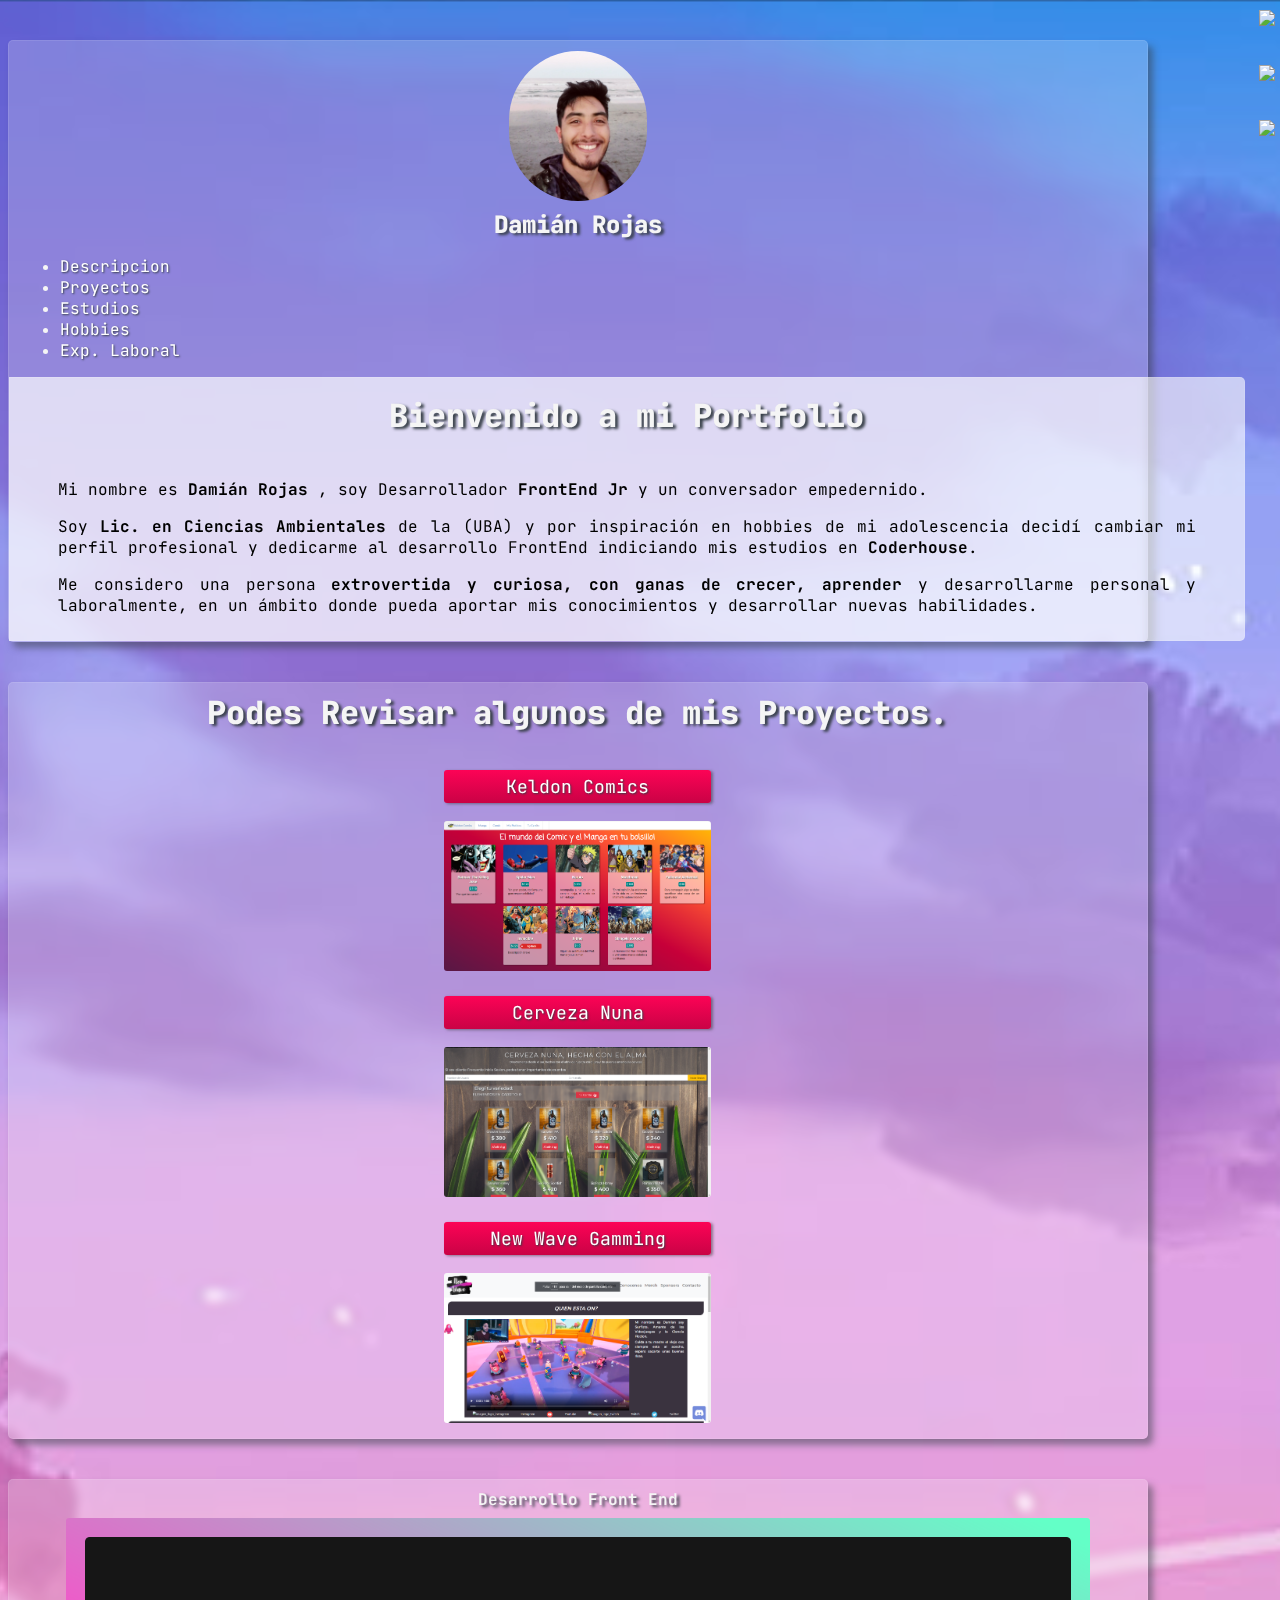
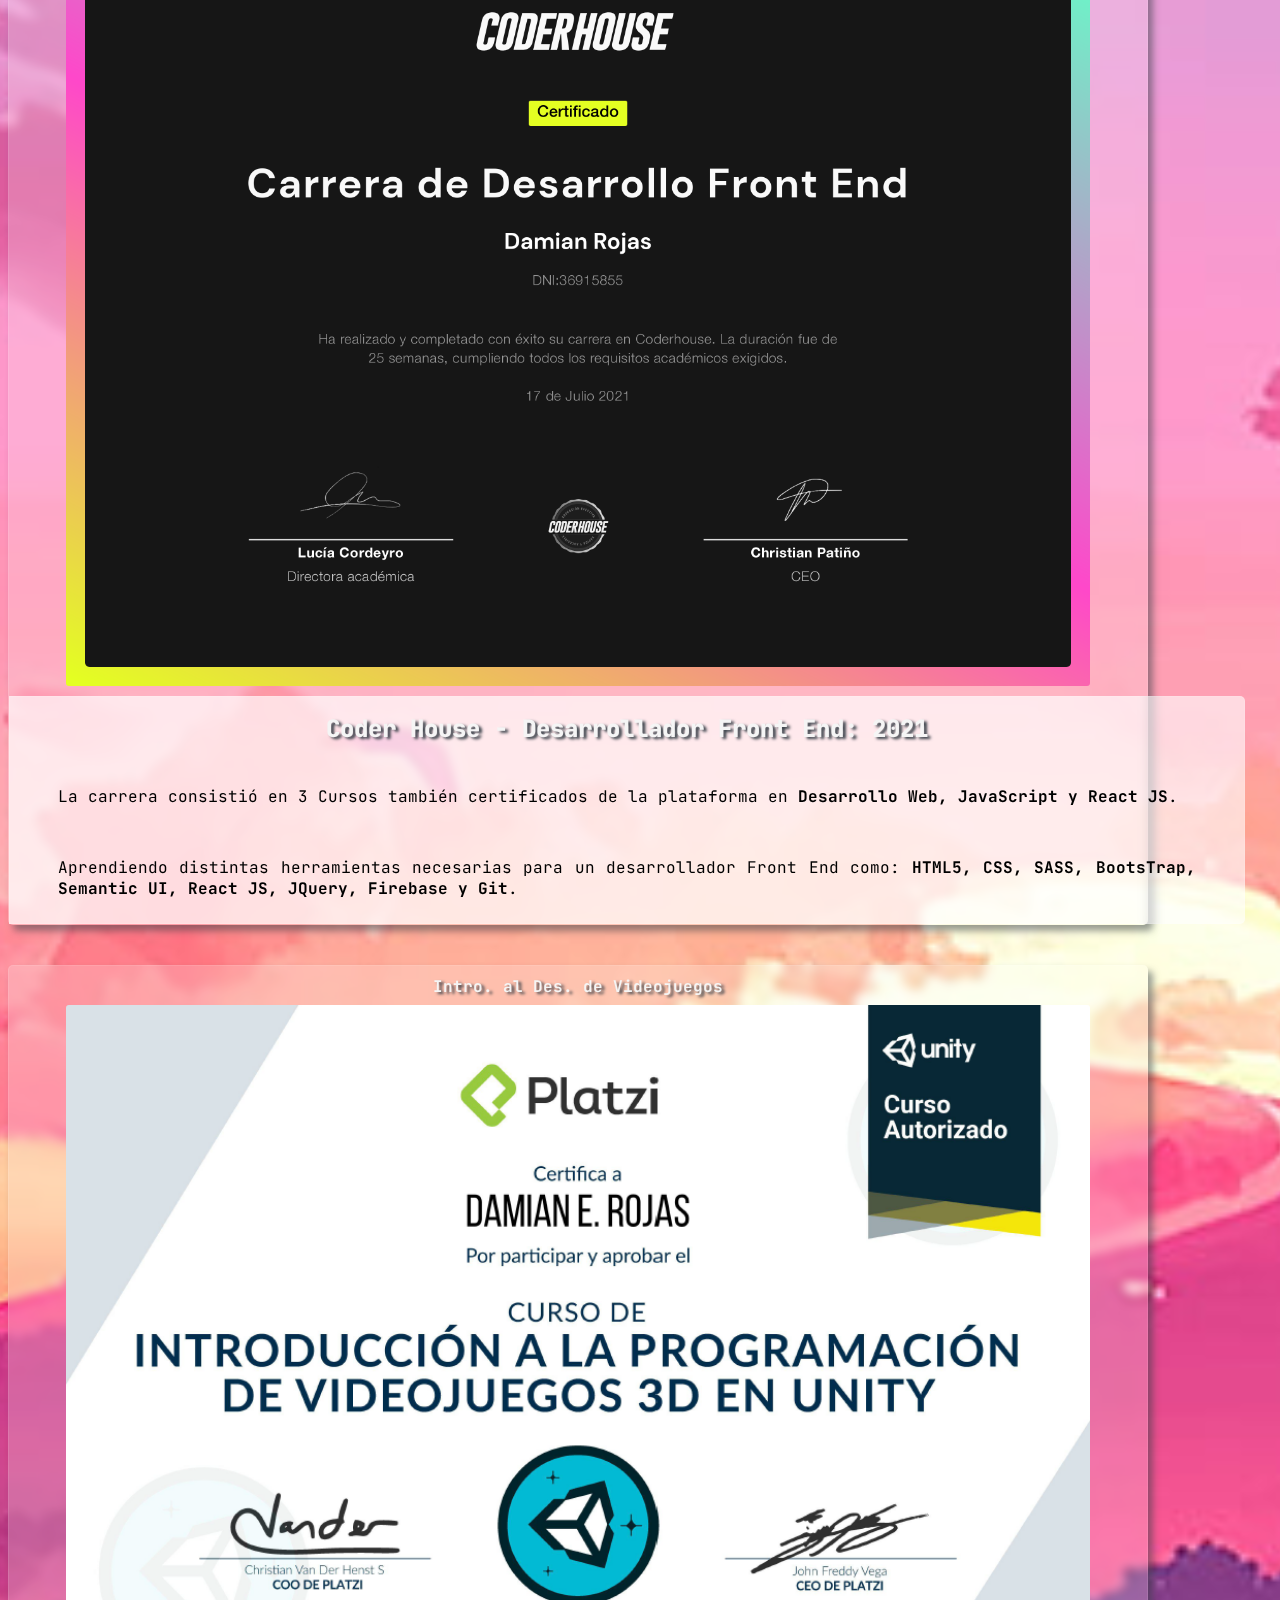
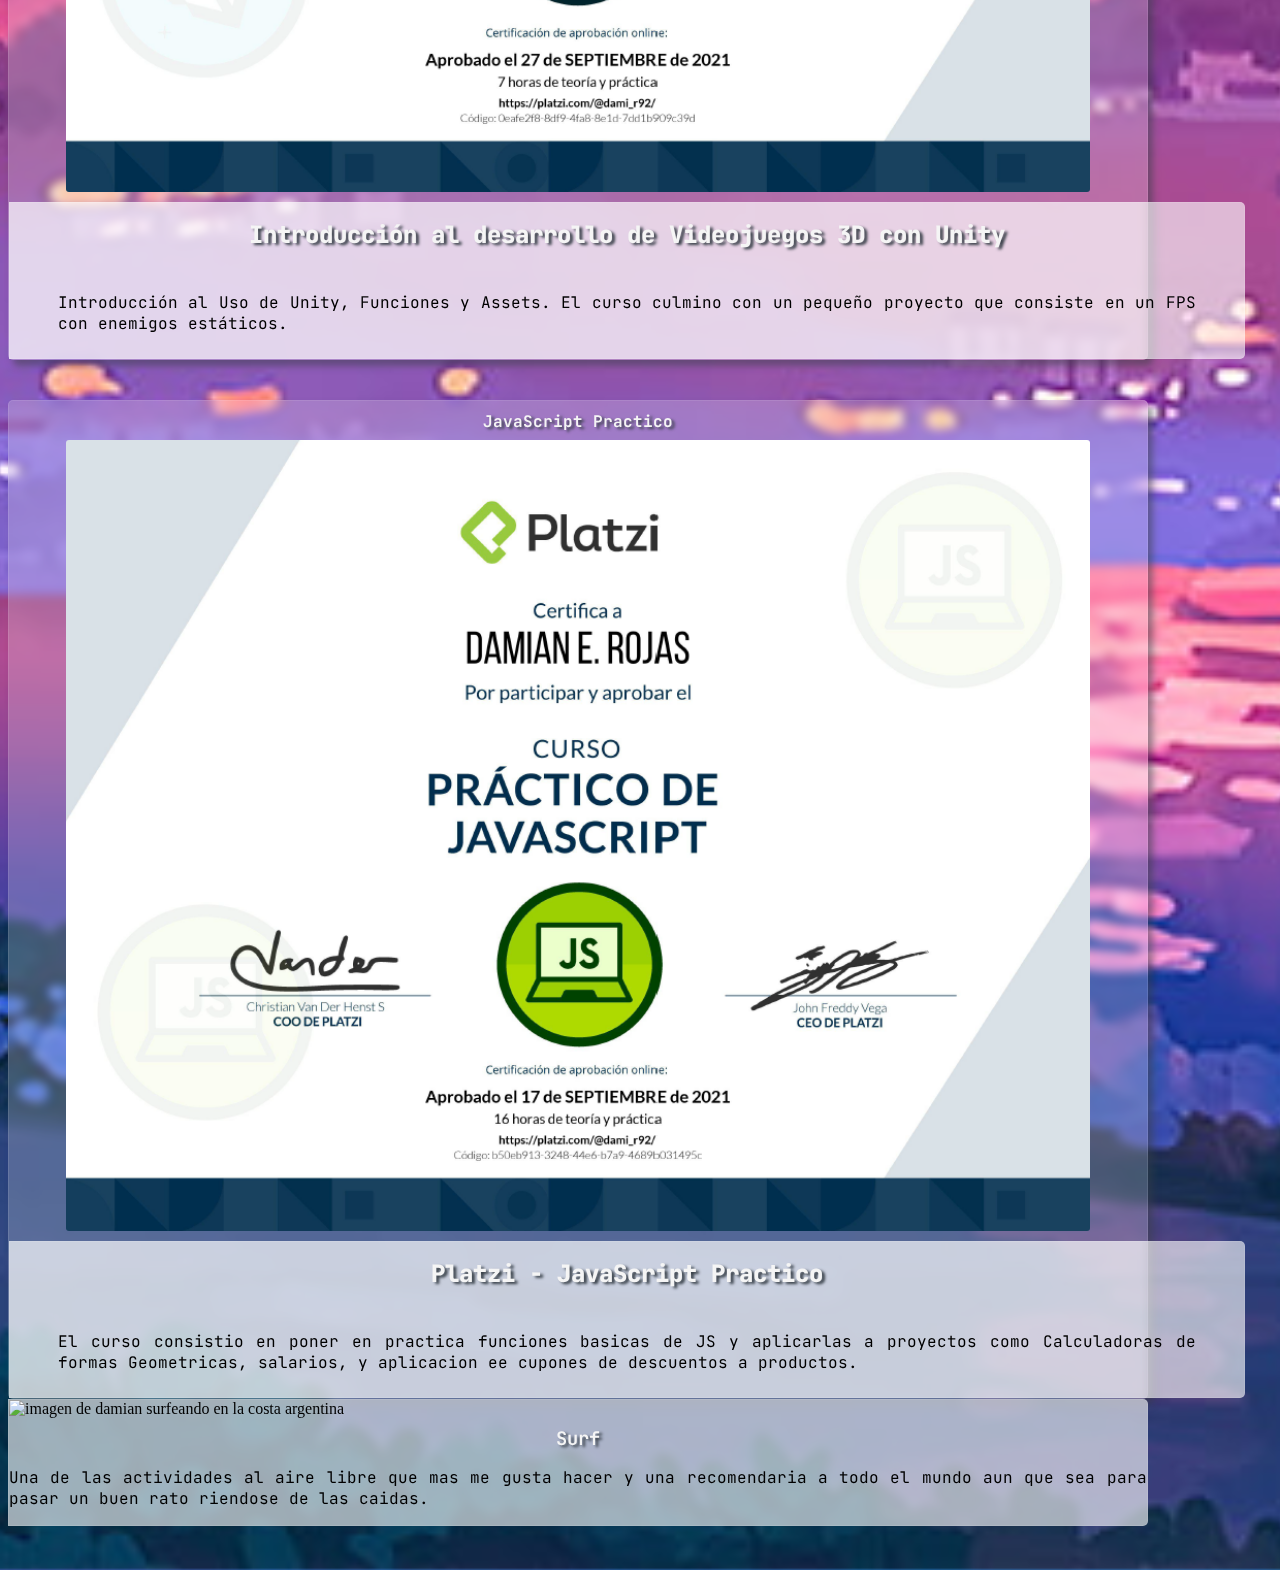
==== index.html @ 6a74c7f3 "agregado de redes" ====
<!DOCTYPE html>
<html lang="en">

<head>
    <meta charset="UTF-8">
    <meta http-equiv="X-UA-Compatible" content="IE=edge">
    <meta name="viewport" content="width=device-width, initial-scale=1.0">


    <!-- Bootstrap -->
    <link href="https://cdn.jsdelivr.net/npm/bootstrap@5.0.0-beta3/dist/css/bootstrap.min.css" rel="stylesheet"
        integrity="sha384-eOJMYsd53ii+scO/bJGFsiCZc+5NDVN2yr8+0RDqr0Ql0h+rP48ckxlpbzKgwra6" crossorigin="anonymous">
    <script src="https://cdn.jsdelivr.net/npm/bootstrap@5.0.0-beta3/dist/js/bootstrap.bundle.min.js"
        integrity="sha384-JEW9xMcG8R+pH31jmWH6WWP0WintQrMb4s7ZOdauHnUtxwoG2vI5DkLtS3qm9Ekf" crossorigin="anonymous">
    </script>


    <!-- CSS -->
    <link rel="preconnect" href="https://fonts.gstatic.com">
    <link
        href="https://fonts.googleapis.com/css2?family=JetBrains+Mono:ital,wght@0,100;0,200;0,300;0,400;0,500;0,600;0,700;0,800;1,100;1,200;1,300;1,400;1,500;1,600;1,700;1,800&display=swap"
        rel="stylesheet">
    <link rel="stylesheet" href="./css/style.css">

    <title>Hola Curriculum!</title>
</head>

<body>
    <div class="container">
        <div class="row">
            <div class="sidebar col-sm-12 col-md-3 col-lg-3">
                <div class="profile-card">
                    <img class="profile-img" src="./images/damir92.jpg" alt="">
                    <h2>Damián Rojas</h2>
                    <nav>
                        <ul>
                            <li> <a href="#descripcion">Descripcion</a> </li>
                            <li> <a href="#proyectos">Proyectos</a> </li>
                            <li><a href="#estudios">Estudios</a></li>
                            <li><a href="#hobbies">Hobbies</a></li>
                            <li><a href="#experiencia">Exp. Laboral</a></li>
                        </ul>
                    </nav>

                </div>
            </div>
            <div class="col-sm-12 col-md-9 col-lg-9 container2">
                <div class="header">
                    <h1>Bienvenido a mi Portfolio</h1> <br>
                    <p>Mi nombre es <strong>Damián Rojas </strong> , soy Desarrollador <strong>FrontEnd Jr</strong> y un
                        conversador
                        empedernido. </p>
                    <p> Soy <strong>Lic. en Ciencias Ambientales</strong> de la (UBA) y por inspiración en hobbies de mi
                        adolescencia
                        decidí cambiar mi perfil profesional y dedicarme al desarrollo FrontEnd indiciando mis estudios
                        en <strong>Coderhouse</strong>.</p>
                    <p>Me considero una persona <strong> extrovertida y curiosa, con ganas de crecer, aprender </strong>
                        y desarrollarme personal y laboralmente, en un ámbito donde pueda aportar mis conocimientos y
                        desarrollar nuevas habilidades.</p>
                </div>
            </div>
        </div>
    </div>
    <!-- Redes -->
    <a target="_blank" href="https://www.linkedin.com/in/dami%C3%A1n-rojas/">
        <img class="linkedin" src="https://img.icons8.com/color-glass/48/000000/linkedin.png" />
    </a>
    <a target="_blank" href="https://github.com/Dami-R92">
        <img class="github" src="https://img.icons8.com/fluency/48/000000/github.png" />
    </a>
    <a target="_blank" href="https://twitter.com/Dami_RK92">
        <img class="twitter" src="https://img.icons8.com/color/48/000000/twitter-squared.png"/>
    </a>




    <!-- Proyectos -->
    <section id="proyectos">
        <div class="container">
            <div class="row">
                <h1>Podes Revisar algunos de mis Proyectos.</h1> <br>
                <div class=" col-sm-12 col-md-6 col-lg-4">
                    <div class="proyect-card">
                        <button> <a target="_blank" href="https://dami-r92.github.io/keldon-comics-rojas/"> Keldon
                                Comics </a> </button>
                        <br>
                        <img class="project-img" src="./images/keldonComics.png" alt="">
                    </div>
                </div>
                <div class=" col-sm-12 col-md-6 col-lg-4">
                    <div class="proyect-card">
                        <button> <a target="_blank" href="https://dami-r92.github.io/nuna/"> Cerveza Nuna </a> </button>
                        <br>
                        <img class="project-img" src="./images/cervezaNuna.png" alt="">
                    </div>
                </div>
                <div class=" col-sm-12 col-md-6 col-lg-4">
                    <div class="proyect-card">
                        <button> <a target="_blank" href="https://dami-r92.github.io/new-wave/"> New Wave Gamming </a>
                        </button>
                        <br>
                        <img class="project-img" src="./images/newWave.png" alt="">
                    </div>
                </div>
            </div>
        </div>
    </section>

    <section id="estudios">
        <div class="container">
            <div class="row">
                <div class="sidebar col-sm-12 col-md-3 col-lg-3">
                    <div class="profile-card">
                        <h4>Desarrollo Front End</h4>
                        <a target="_blank" href="https://www.coderhouse.com/certificados/611c0d024f68e400129f60b9"><img
                                class="educacion-img" src="./images/frontend.png" alt=""></a>
                    </div>
                </div>
                <div class="col-sm-12 col-md-9 col-lg-9 container2">
                    <div class="header">
                        <h2>Coder House - Desarrollador Front End: 2021</h2> <br>
                        <p>La carrera consistió en 3 Cursos también certificados de la plataforma en <strong>Desarrollo
                                Web, JavaScript y React JS</strong>.
                        </p>
                        <br>
                        <p>
                            Aprendiendo distintas herramientas necesarias para un desarrollador Front End como:
                            <strong>HTML5,
                                CSS, SASS, BootsTrap, Semantic UI, React JS, JQuery, Firebase y Git</strong>.
                        </p>
                    </div>
                </div>
            </div>
        </div>
        <div class="container">
            <div class="row">
                <div class="sidebar col-sm-12 col-md-3 col-lg-3">
                    <div class="profile-card">
                        <h4>Intro. al Des. de Videojuegos</h4>
                        <a target="_blank"
                            href="https://platzi.com/p/dami_r92/curso/1801-unity-3d/diploma/detalle/"><img
                                class="educacion-img" src="./images/desarrollo3dUnity.png" alt=""></a>
                    </div>
                </div>
                <div class="col-sm-12 col-md-9 col-lg-9 container2">
                    <div class="header">
                        <h2>Introducción al desarrollo de Videojuegos 3D con Unity </h2> <br>
                        <p>Introducción al Uso de Unity, Funciones y Assets. El curso culmino con un pequeño proyecto
                            que consiste en un FPS con enemigos estáticos.
                        </p>
                    </div>
                </div>
            </div>
        </div>

        <div class="container">
            <div class="row">
                <div class="sidebar col-sm-12 col-md-3 col-lg-3">
                    <div class="profile-card">
                        <h4>JavaScript Practico</h4>
                        <a target="_blank"
                            href="https://platzi.com/p/dami_r92/curso/2327-javascript-practico/diploma/detalle/"><img
                                class="educacion-img" src="./images/practicoJSPlatzi.png" alt=""></a>
                    </div>
                </div>
                <div class="col-sm-12 col-md-9 col-lg-9 container2">
                    <div class="header">
                        <h2>Platzi - JavaScript Practico </h2> <br>
                        <p>El curso consistio en poner en practica funciones basicas de JS y aplicarlas a proyectos como
                            Calculadoras de formas Geometricas, salarios, y aplicacion ee cupones de descuentos a
                            productos.
                        </p>
                    </div>
                </div>
            </div>
        </div>
    </section>
    <section id="hobbies">
        <div class="hobbies--container">
            <div class="hobbies--card">
                <img src="" alt="imagen de damian surfeando en la costa argentina">
                <h3>Surf</h3>
                <p>Una de las actividades al aire libre que mas me gusta hacer y una recomendaria a todo el mundo aun
                    que sea para pasar un buen rato riendose de las caidas.</p>
            </div>
        </div>
    </section>
</body>
<footer>
    <br>
    <br>

</footer>


</html>
---- css/style.css ----
body {
    background-image: url("../images/fondo.jpg");
    background-size: cover;
    background-position: center;
}

.container {
    background-color: rgba(255, 255, 255, 0.2);
    height: 100%;
    backdrop-filter: blur(5px);
    border: solid 1px rgb(255, 255, 255,0.1);
    border-radius: 5px;
    width: 90%;
    margin-top: 2.5rem;
    box-shadow: 5px 6px 7px 0px rgba(54, 62, 70, 0.507);
}

.sidebar{
    margin-top: 0.6rem;
}
.row>* {
    padding: 0px;
}
.header {
    background-color: rgba(255, 255, 255, 0.61);
    height: 100%;
    backdrop-filter: blur(5px);
    border: solid 1px rgb(255, 255, 255,0.1);
    border-radius: 0px 5px 5px 0px;
    width: 100%;
    padding: 0.5rem 3rem;
    /* display: flex;
    justify-content: end; */
}


.profile-img {
    display:block;
    margin:auto;
    height: 150px;
    border-radius: 100px;
}

h1 {
    font-family: 'JetBrains Mono', monospace;
    font-weight: 850;
    color: whitesmoke;
    text-shadow: 3px 2px 3px rgb(54, 62, 70);
    margin: 0.5rem;
    text-align: center;
}
h2 {
    font-family: 'JetBrains Mono', monospace;
    font-weight: 850;
    color: whitesmoke;
    text-shadow: 3px 2px 3px rgb(54, 62, 70);
    margin: 0.5rem;
    text-align: center;
}
h3, h4 {
    font-family: 'JetBrains Mono', monospace;
    font-weight: 600;
    color: whitesmoke;
    text-shadow: 3px 2px 3px rgb(54, 62, 70);    margin: 0.5rem;
    text-align: center;

}

li {
    font-family: 'JetBrains Mono', monospace;
    color: whitesmoke;
    text-shadow: 1px 1px 2px rgb(54, 62, 70);
    margin-left: 0.7rem;
}
li:hover {
    background-color: rgba(128, 0, 128, 0.30);
    border-top-right-radius: 50px;
    border-bottom-right-radius: 50px;
    width: 8rem;
    /* margin-right: 8rem; */
}

p {
    font-family: 'JetBrains Mono', monospace;
    text-align: justify;
}

.proyect-card {
    display: grid;
    justify-content: center;
    padding: 10px 5px 15px 5px;
}
button {
    font-family: 'JetBrains Mono', monospace;
    color: whitesmoke;
    text-shadow: 1px 1px 2px rgb(54, 62, 70);
    font-size: 18px;
    font-weight: 400;
    padding: 5px 10px;
    background: linear-gradient( rgb(252, 3, 86), rgb(202, 2, 69));
    border: none;
    border-radius: 3px;
    box-shadow: rgba(61, 61, 61, 0.548) 2px 1px 3px;
}

button:hover {
    background: rgb(5, 172, 144);
}

.project-img {
    display:block;
    margin:auto;
    height: 150px;
    border-radius: 3px;
}
.educacion-img {
    display:block;
    margin:auto;
    margin-bottom: 10px;
    width: 90%;
    border-radius: 3px;
}
.educacion-img:hover {
    box-shadow: rgba(255, 255, 255, 0.74) 0px 0px 8px 7px;
    transform: scale(1.03);
}

a {
    color: white;
    text-decoration: none;
}
a:hover {
    color: white;
    text-shadow: 1px 1px 2px rgba(255, 255, 255, 0.452);
}

.linkedin {
    position: fixed;
    right: 5px;
    top: 10px;
    z-index: 10;
}
.linkedin:hover {
    transform: scale(1.3);
}
.github {
    position: fixed;
    right: 5px;
    top: 65px;
    z-index: 10;
}
.github:hover {
    transform: scale(1.3);
}
.twitter {
    position: fixed;
    right: 5px;
    top: 120px;
    z-index: 10;
}
.twitter:hover {
    transform: scale(1.3);
}

.hobbies--card {
    background-color: rgba(255, 255, 255, 0.61);
    height: 100%;
    backdrop-filter: blur(5px);
    border: solid 1px rgb(255, 255, 255,0.1);
    border-radius: 0px 5px 5px 0px;
    width: 90%;
}
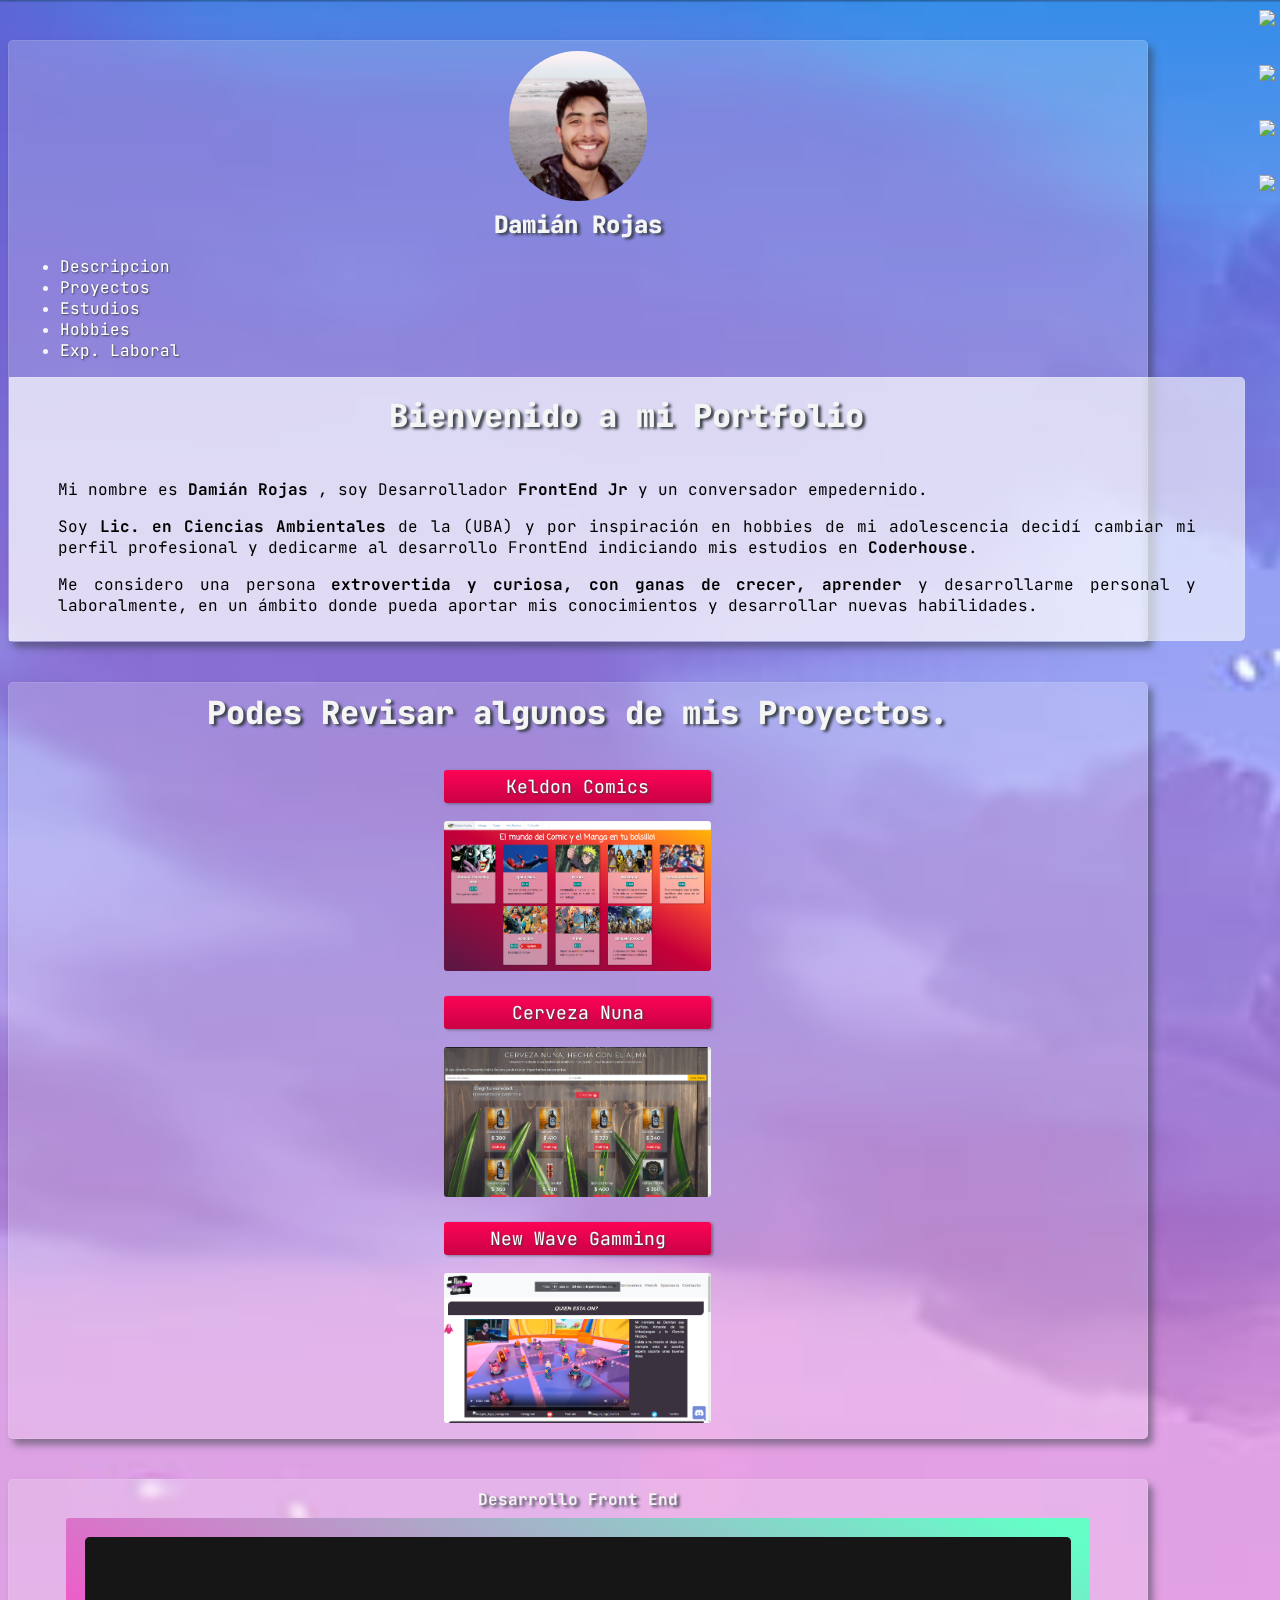
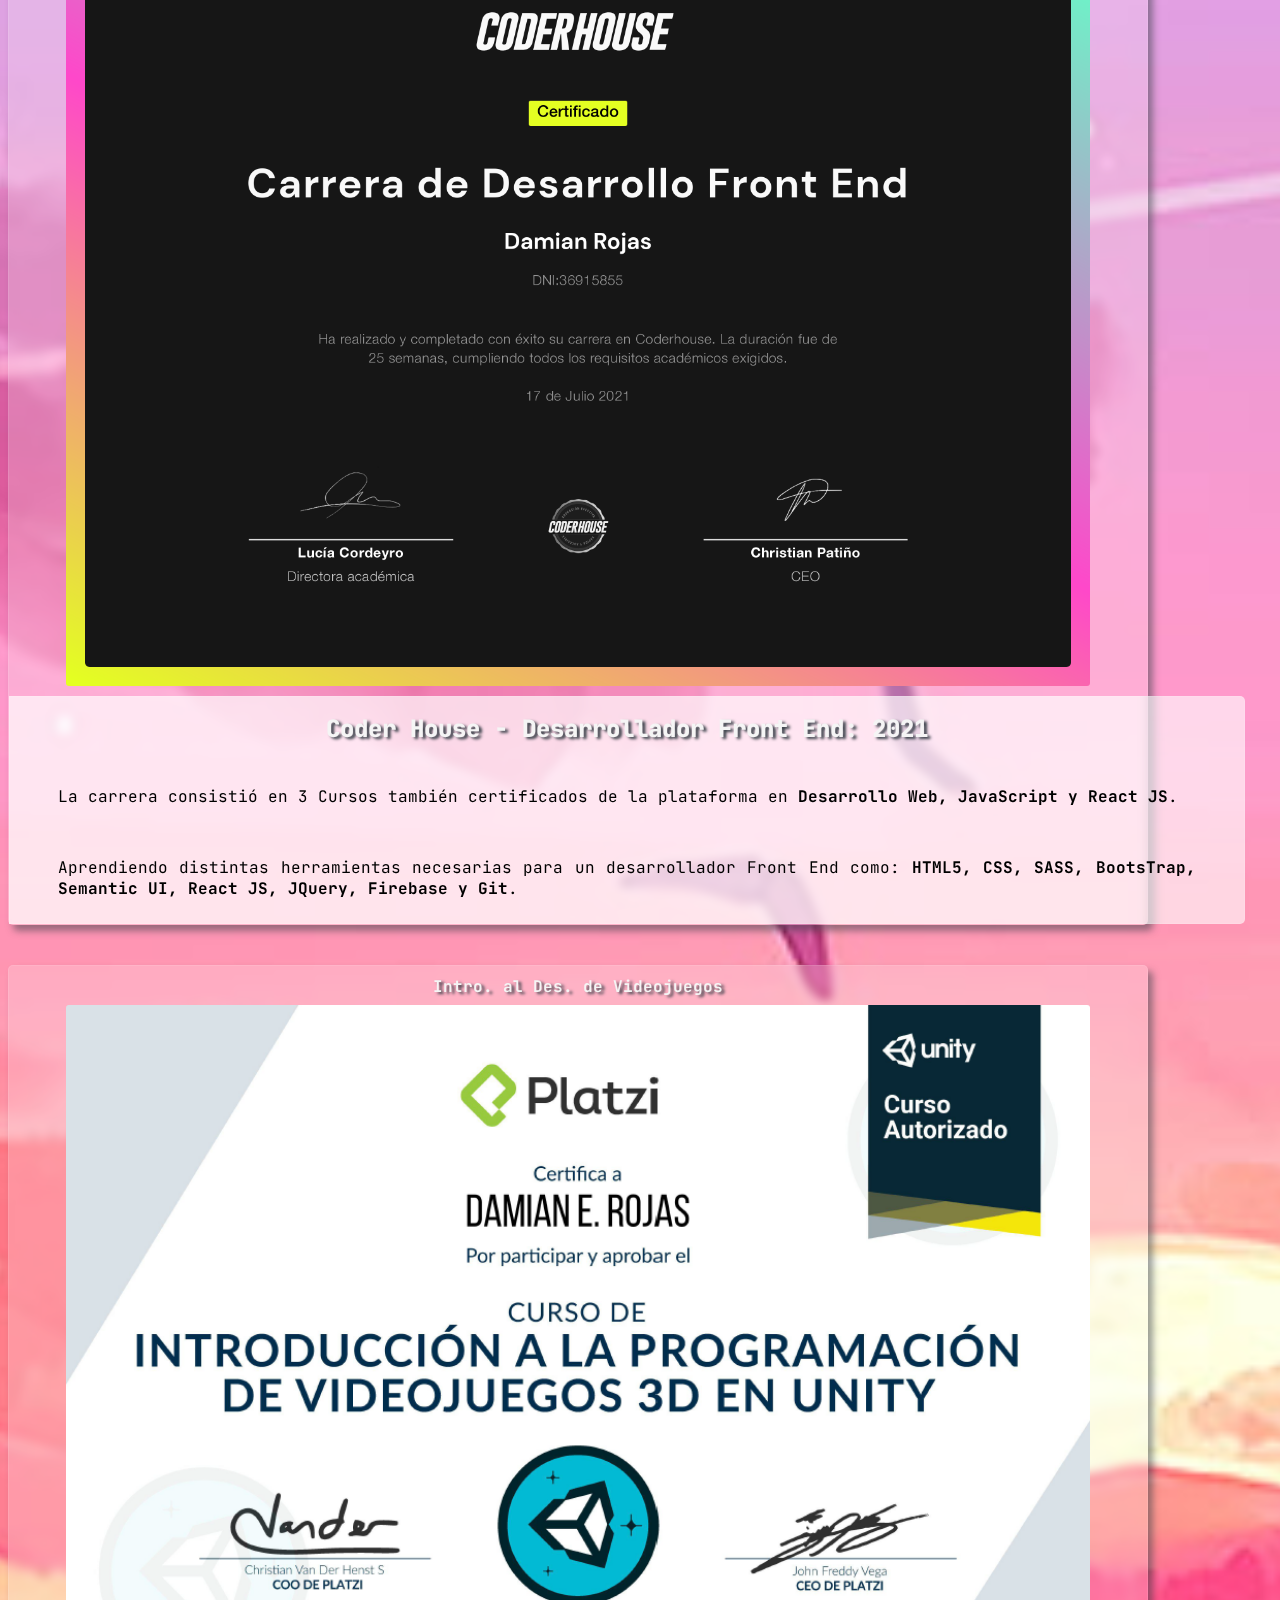
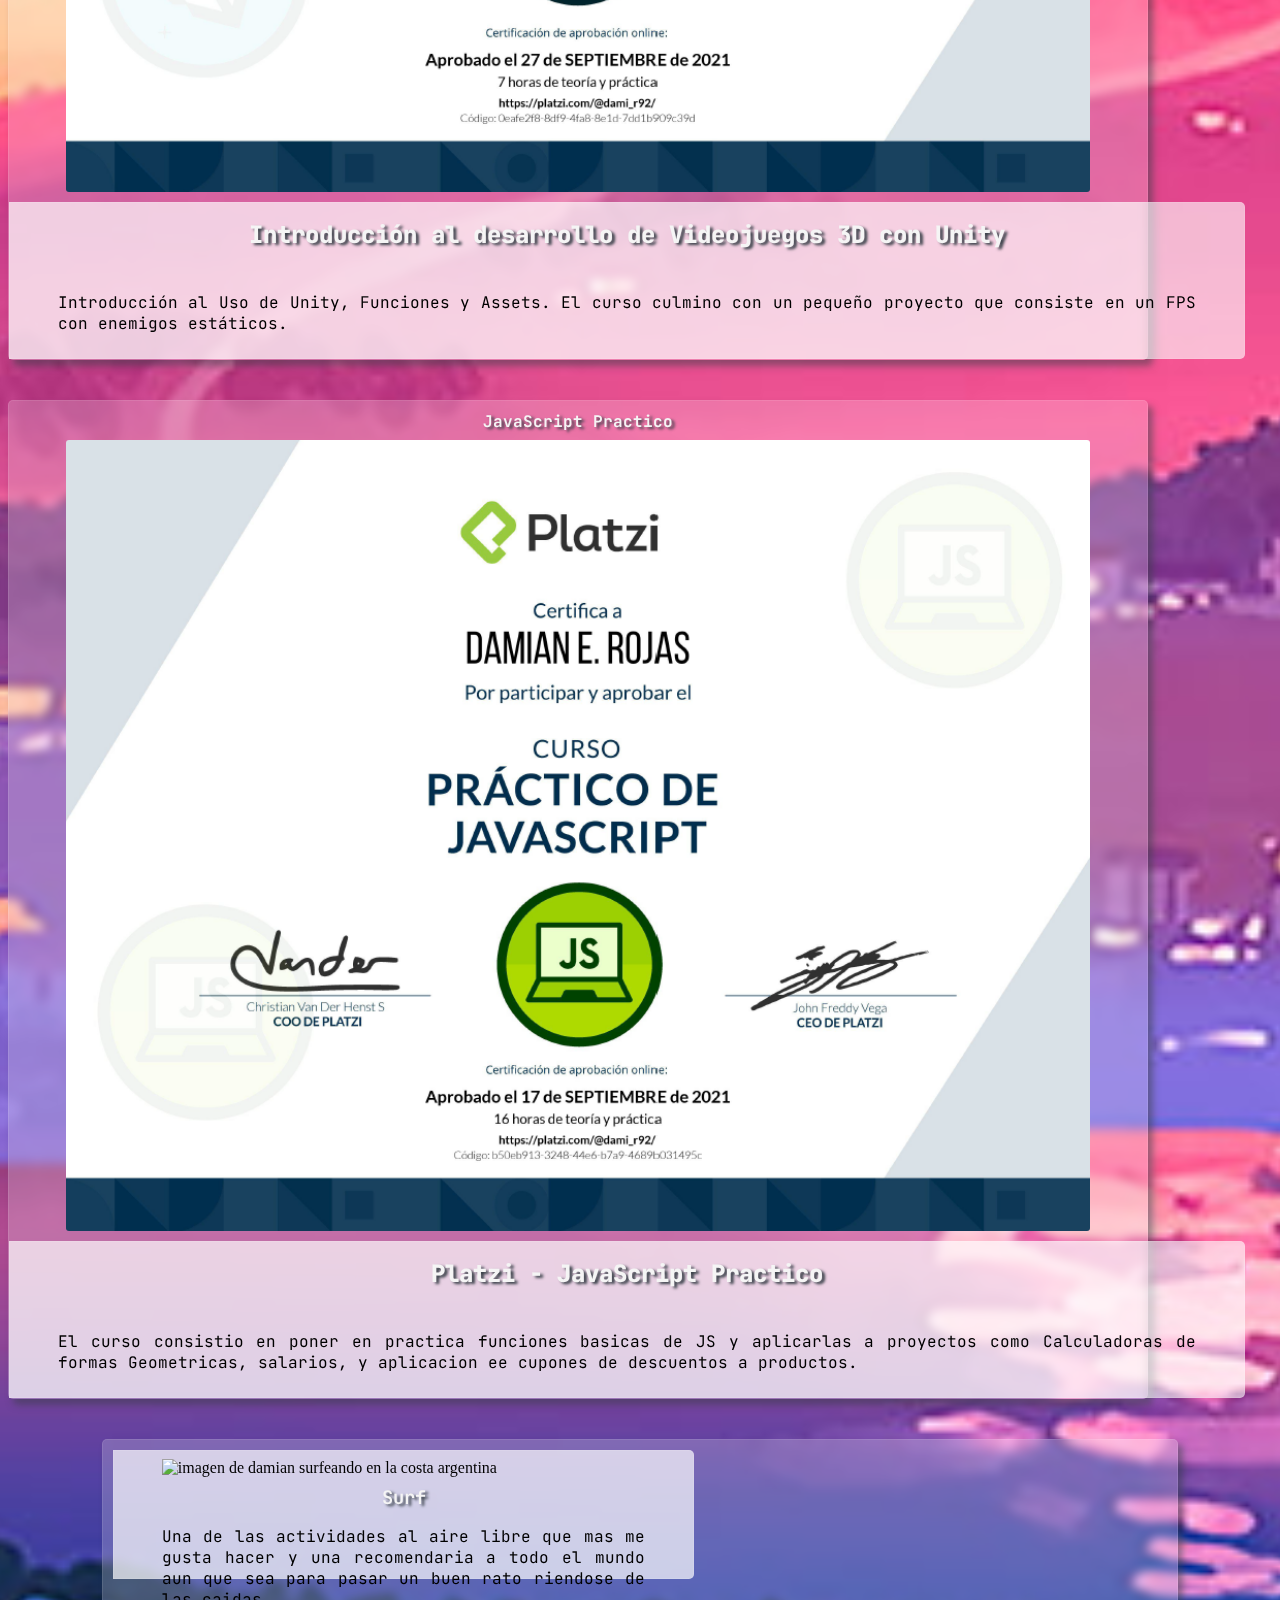
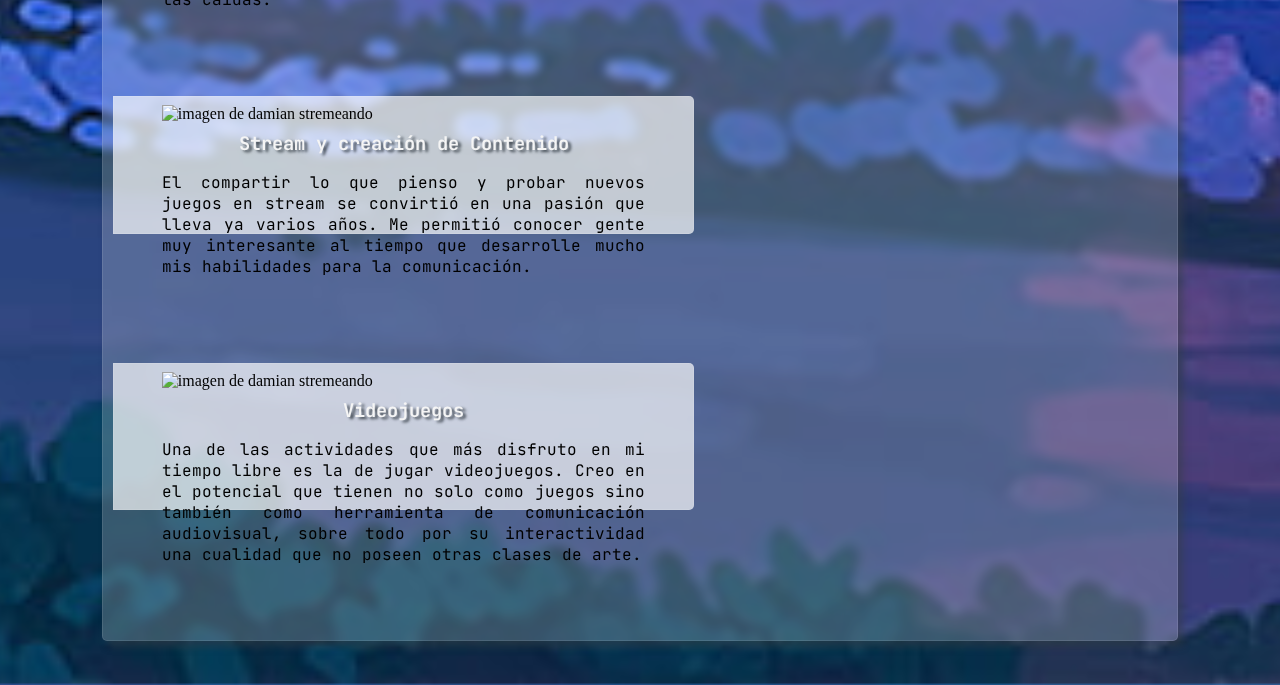
==== commit 2a9c0793: "AGREGADO DE HOBBIES" ====
--- a/index.html
+++ b/index.html
@@ -22,7 +22,7 @@
         rel="stylesheet">
     <link rel="stylesheet" href="./css/style.css">
 
-    <title>Hola Curriculum!</title>
+    <title>Damian Rojas Jr Front End Dev</title>
 </head>
 
 <body>
@@ -61,6 +61,7 @@
             </div>
         </div>
     </div>
+
     <!-- Redes -->
     <a target="_blank" href="https://www.linkedin.com/in/dami%C3%A1n-rojas/">
         <img class="linkedin" src="https://img.icons8.com/color-glass/48/000000/linkedin.png" />
@@ -71,8 +72,9 @@
     <a target="_blank" href="https://twitter.com/Dami_RK92">
         <img class="twitter" src="https://img.icons8.com/color/48/000000/twitter-squared.png"/>
     </a>
-
-
+    <a target="_blank" href="https://twitter.com/Dami_RK92">
+        <img class="broma" src="https://img.icons8.com/color/48/000000/twitter-squared.png"/>
+    </a>
 
 
     <!-- Proyectos -->
@@ -184,6 +186,17 @@
                 <p>Una de las actividades al aire libre que mas me gusta hacer y una recomendaria a todo el mundo aun
                     que sea para pasar un buen rato riendose de las caidas.</p>
             </div>
+            <div class="hobbies--card">
+                <img src="" alt="imagen de damian stremeando">
+                <h3>Stream y creación de Contenido</h3>
+                <p>El compartir lo que pienso y probar nuevos juegos en stream se convirtió en una pasión que lleva ya varios años. Me permitió conocer gente muy interesante al tiempo que desarrolle mucho mis habilidades para la comunicación.</p>
+            </div>
+            <div class="hobbies--card">
+                <img src="" alt="imagen de damian stremeando">
+                <h3>Videojuegos</h3>
+                <p>Una de las actividades que más disfruto en mi tiempo libre es la de jugar videojuegos. Creo en el potencial que tienen no solo como juegos sino también como herramienta de comunicación audiovisual, sobre todo por su interactividad una cualidad que no poseen otras clases de arte.</p>
+            </div>
+        </div>
         </div>
     </section>
 </body>
--- a/css/style.css
+++ b/css/style.css
@@ -162,11 +162,39 @@
     transform: scale(1.3);
 }
 
+.broma {
+    position: fixed;
+    right: 5px;
+    top: 175px;
+    z-index: 10;
+}
+.broma:hover {
+    display: none;
+    color: white;
+    transform: scale(1.3);
+}
+
+.hobbies--container {
+    display: grid;
+    justify-content: space-around;
+    margin: 0 auto;
+    background-color: rgba(255, 255, 255, 0.2);
+    height: 50rem;
+    width: 85%;
+    border-radius: 5px;
+    margin-top: 2.5rem;
+    backdrop-filter: blur(5px);
+    border: solid 1px rgb(255, 255, 255,0.1);
+    box-shadow: 5px 6px 7px 0px rgba(54, 62, 70, 0.507);
+}
+
 .hobbies--card {
     background-color: rgba(255, 255, 255, 0.61);
-    height: 100%;
+    height: 45%;
     backdrop-filter: blur(5px);
     border: solid 1px rgb(255, 255, 255,0.1);
     border-radius: 0px 5px 5px 0px;
-    width: 90%;
+    width: 45%;
+    padding: 0.5rem 3rem;
+    margin: 10px;
 }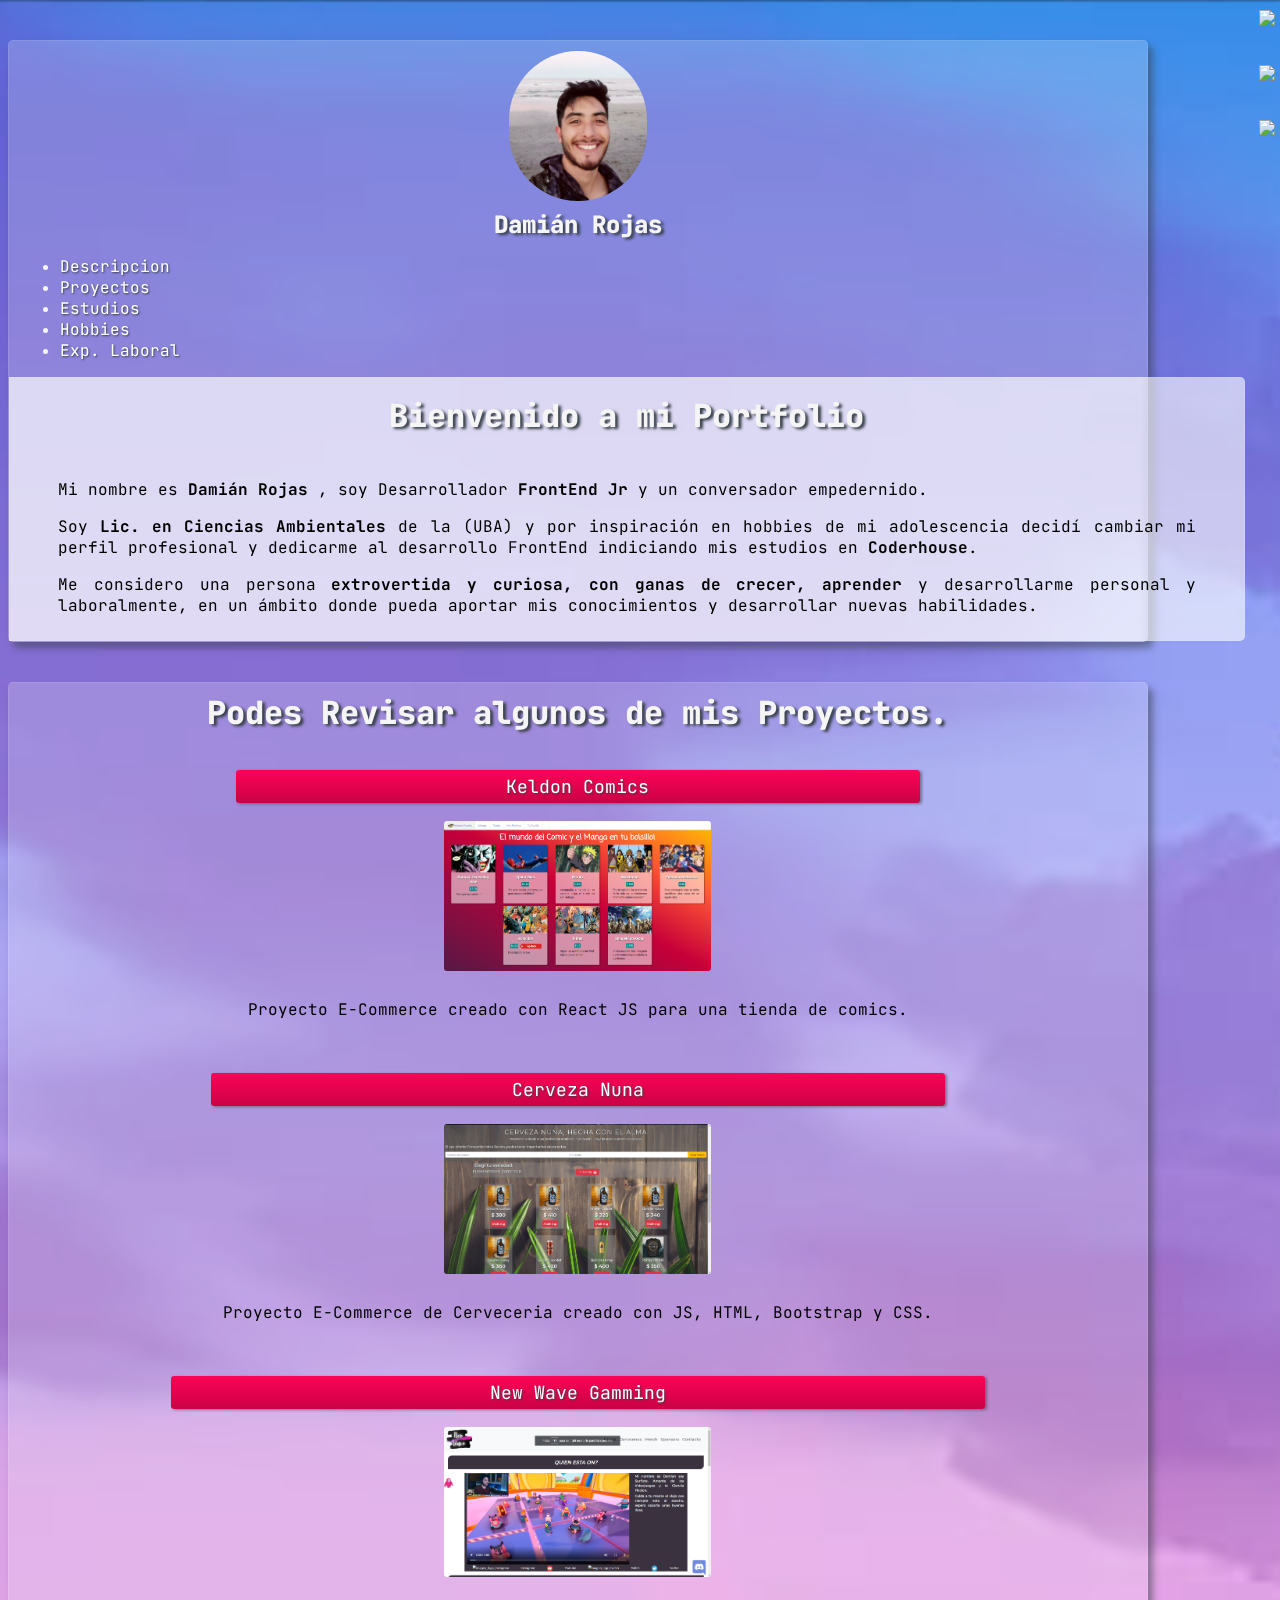
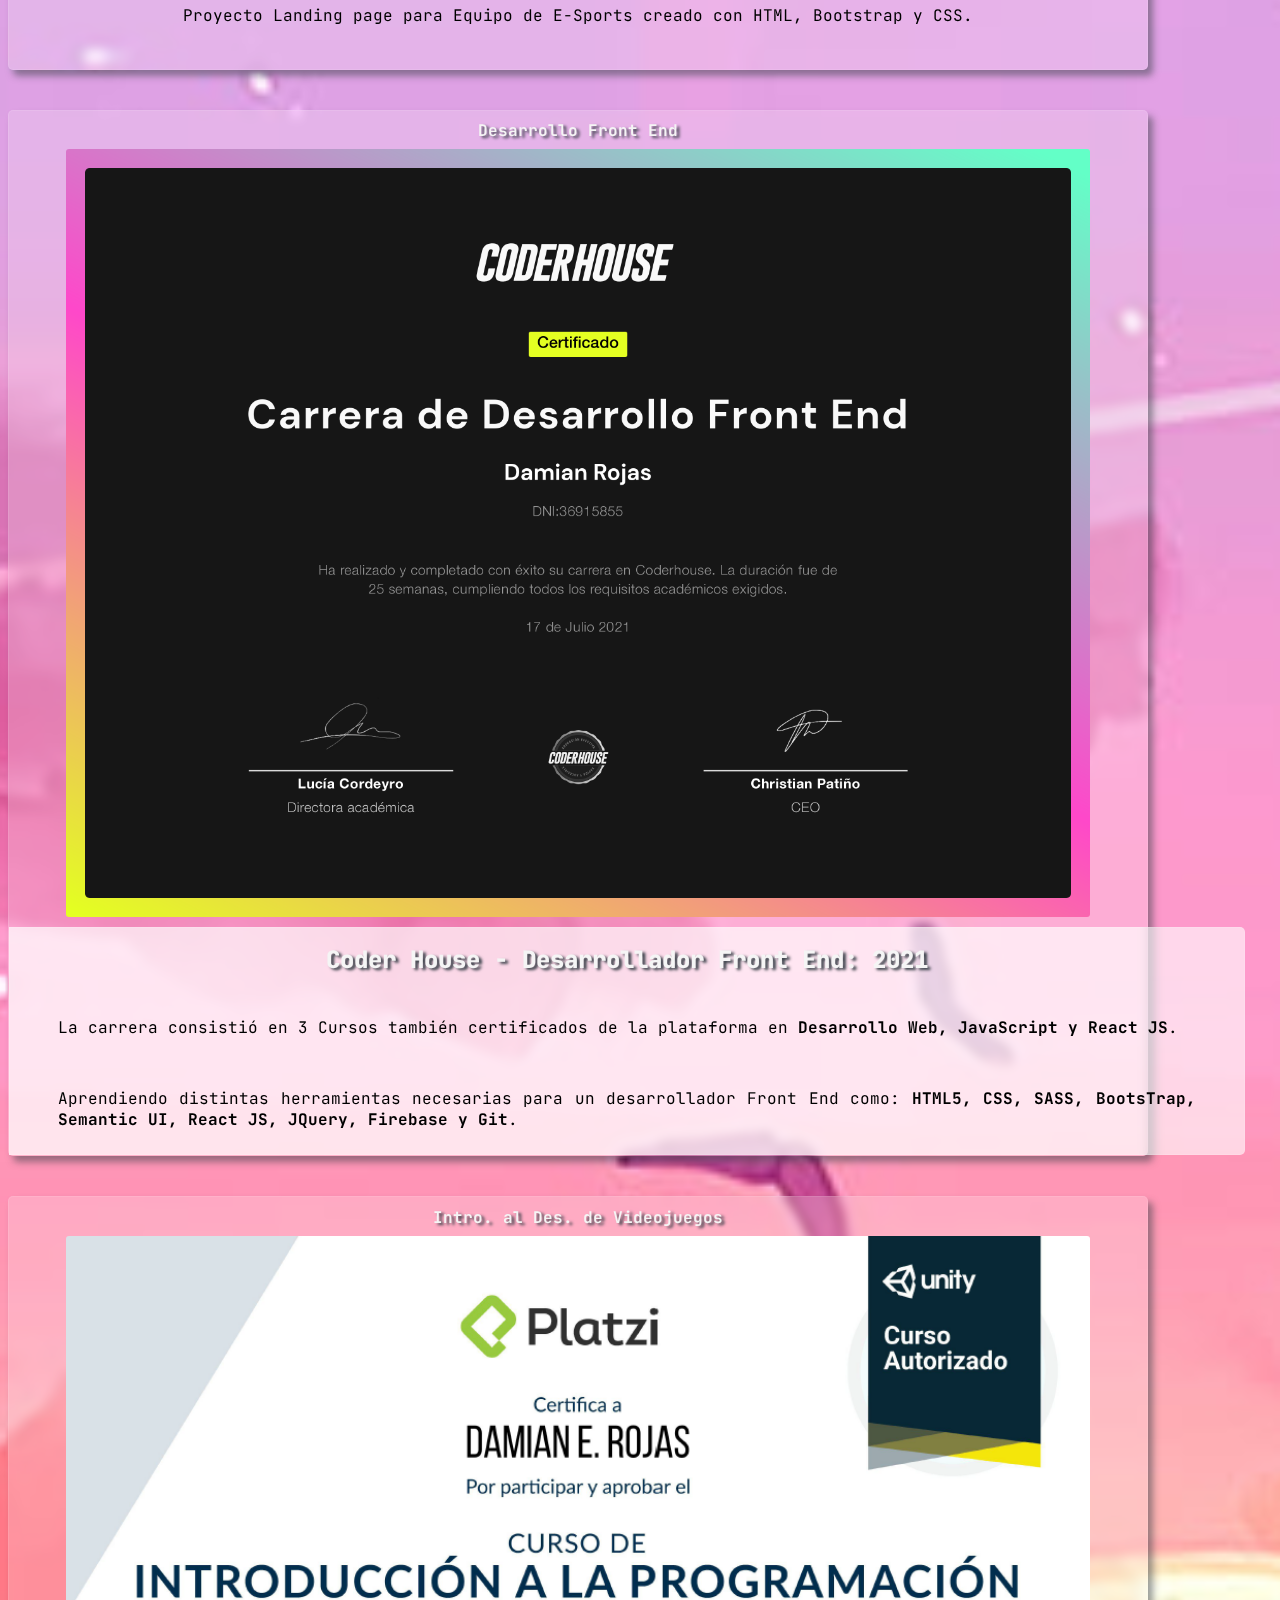
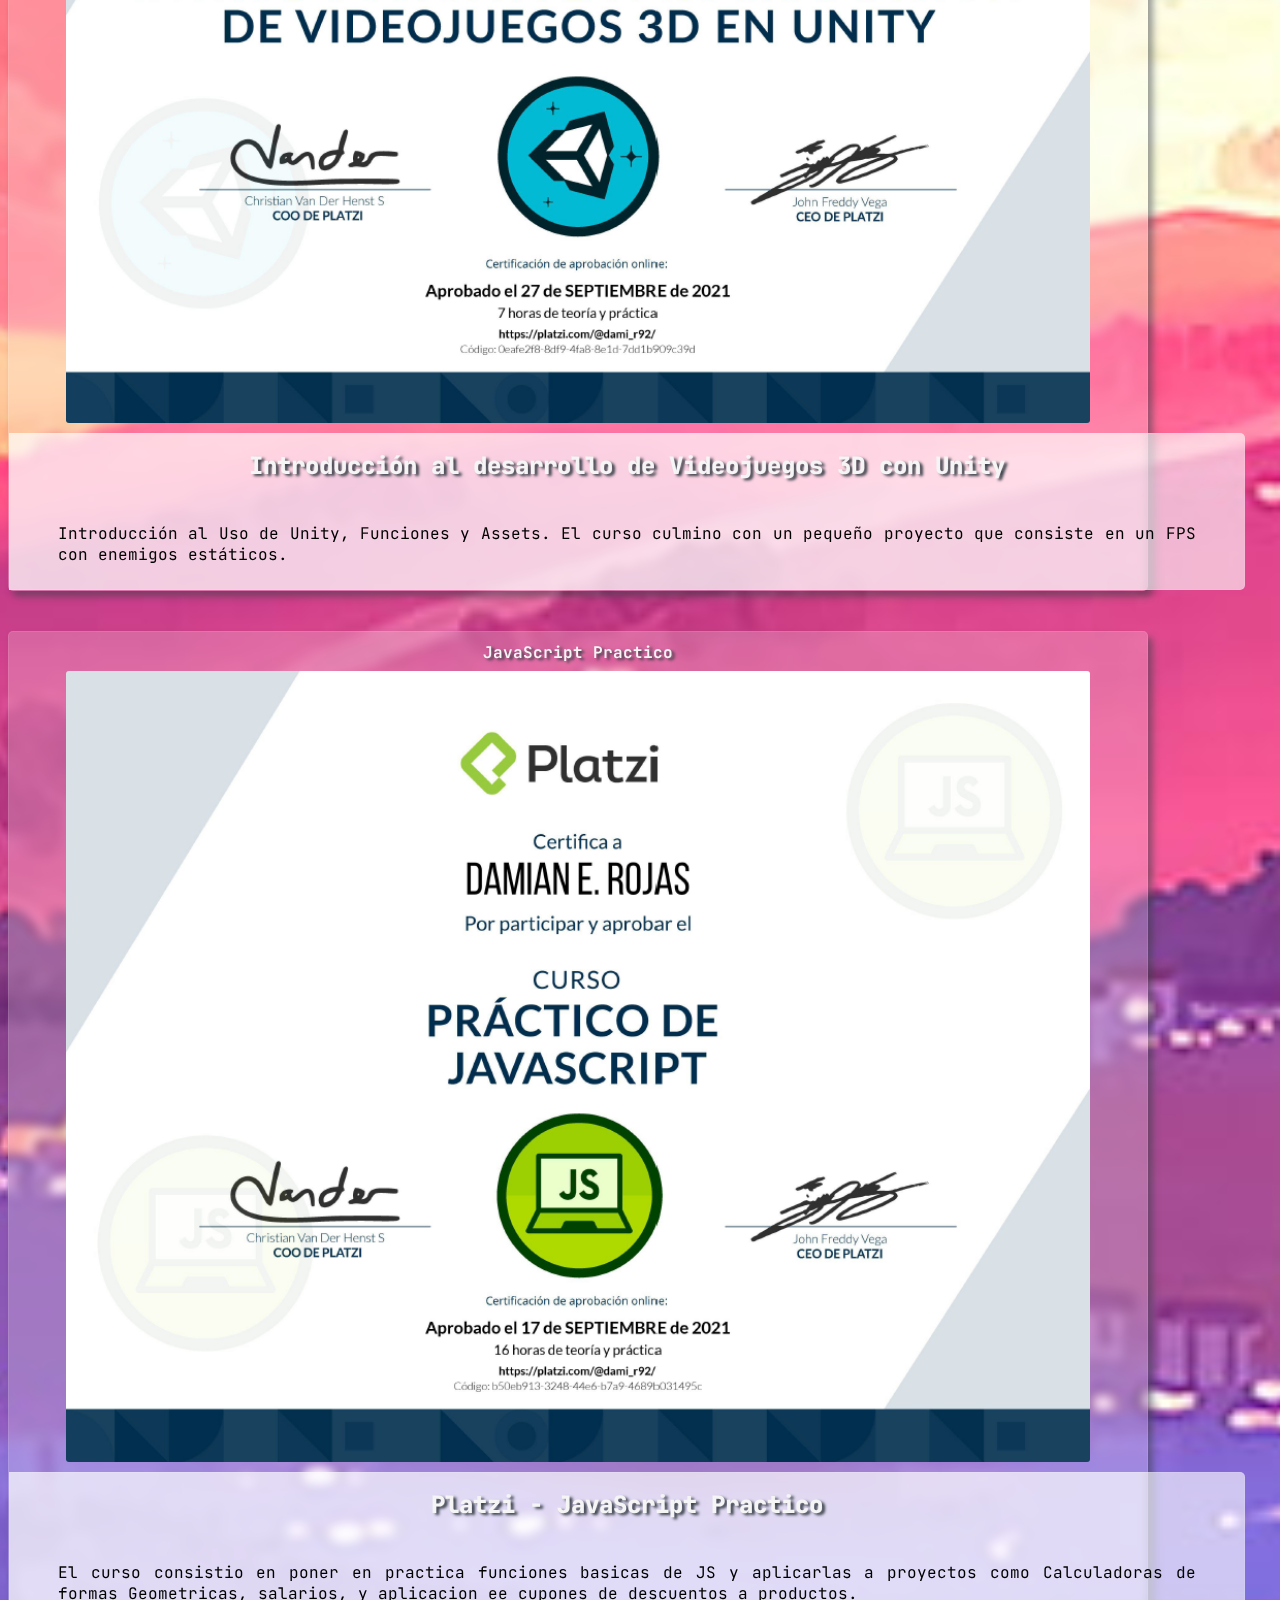
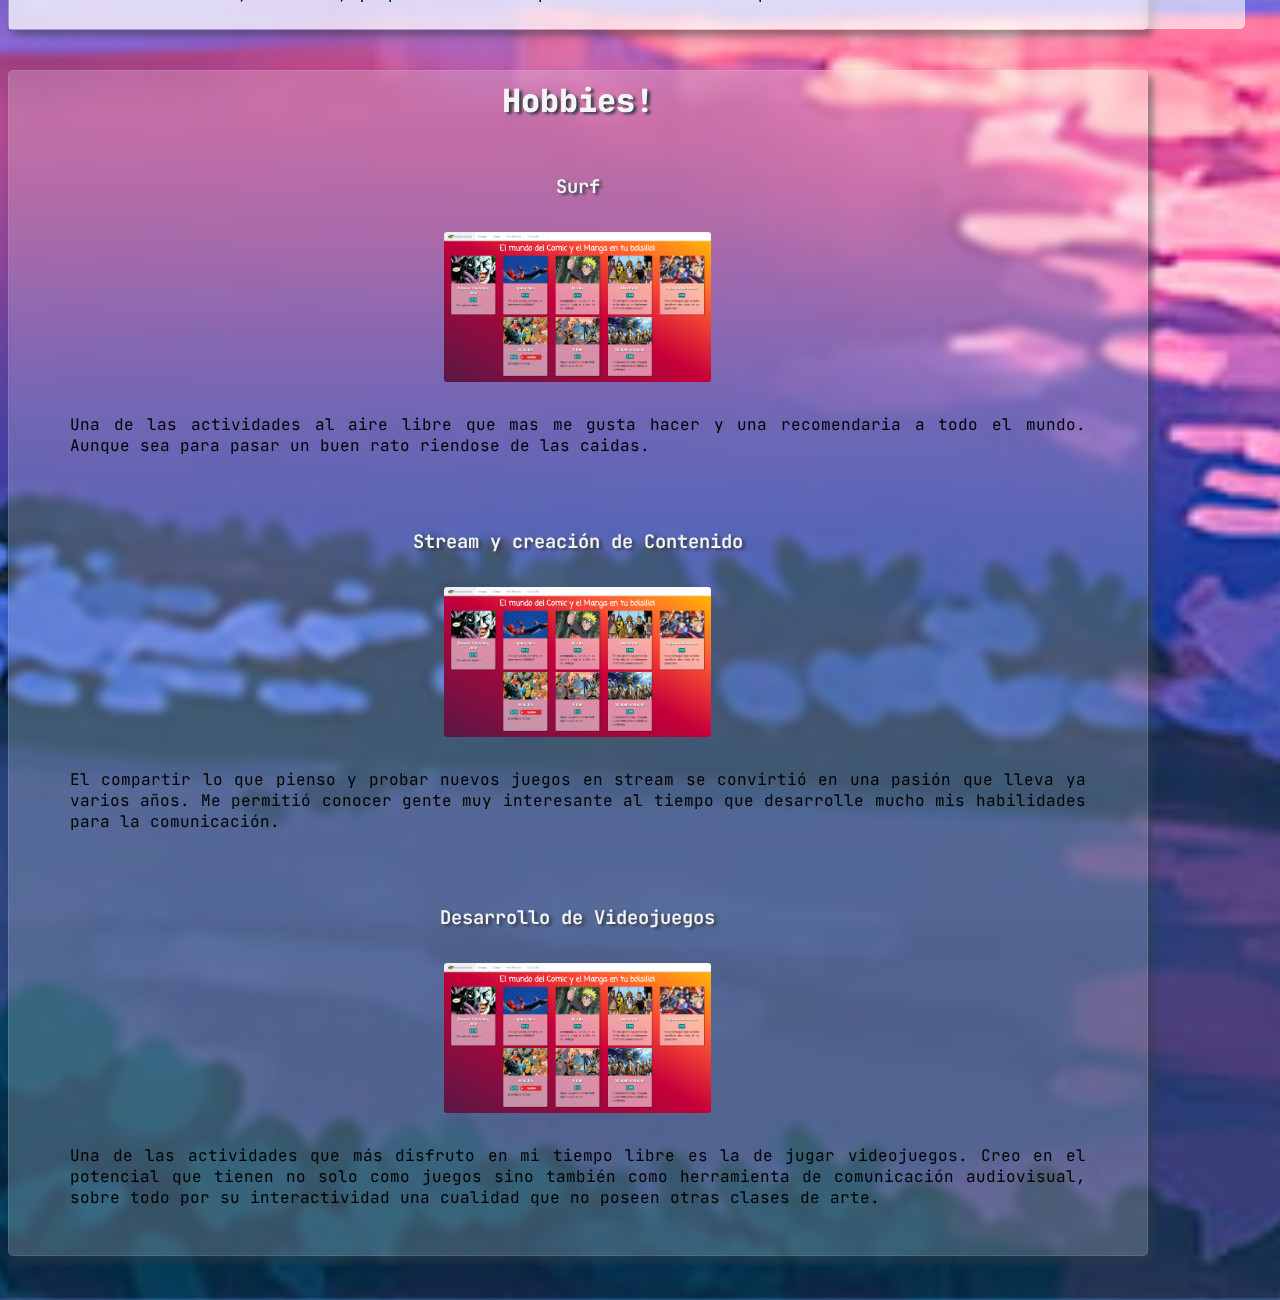
==== commit ee4a07db: "agregado de hobbies correcto" ====
--- a/index.html
+++ b/index.html
@@ -70,10 +70,7 @@
         <img class="github" src="https://img.icons8.com/fluency/48/000000/github.png" />
     </a>
     <a target="_blank" href="https://twitter.com/Dami_RK92">
-        <img class="twitter" src="https://img.icons8.com/color/48/000000/twitter-squared.png"/>
-    </a>
-    <a target="_blank" href="https://twitter.com/Dami_RK92">
-        <img class="broma" src="https://img.icons8.com/color/48/000000/twitter-squared.png"/>
+        <img class="twitter" src="https://img.icons8.com/color/48/000000/twitter-squared.png" />
     </a>
 
 
@@ -84,17 +81,19 @@
                 <h1>Podes Revisar algunos de mis Proyectos.</h1> <br>
                 <div class=" col-sm-12 col-md-6 col-lg-4">
                     <div class="proyect-card">
-                        <button> <a target="_blank" href="https://dami-r92.github.io/keldon-comics-rojas/"> Keldon
-                                Comics </a> </button>
-                        <br>
-                        <img class="project-img" src="./images/keldonComics.png" alt="">
+                        <button> <a target="_blank" href="https://dami-r92.github.io/keldon-comics-rojas/"> Keldon Comics </a> </button>
+                        <br>
+                        <img class="proyect-img" src="./images/keldonComics.png" alt="">
+                        <p class="proyect-description">Proyecto E-Commerce creado con React JS para una tienda de comics.</p>
                     </div>
                 </div>
                 <div class=" col-sm-12 col-md-6 col-lg-4">
                     <div class="proyect-card">
                         <button> <a target="_blank" href="https://dami-r92.github.io/nuna/"> Cerveza Nuna </a> </button>
                         <br>
-                        <img class="project-img" src="./images/cervezaNuna.png" alt="">
+                        <img class="proyect-img" src="./images/cervezaNuna.png" alt="">
+                        <p class="proyect-description">Proyecto E-Commerce de Cerveceria creado con JS, HTML, Bootstrap y CSS.</p>
+
                     </div>
                 </div>
                 <div class=" col-sm-12 col-md-6 col-lg-4">
@@ -102,7 +101,9 @@
                         <button> <a target="_blank" href="https://dami-r92.github.io/new-wave/"> New Wave Gamming </a>
                         </button>
                         <br>
-                        <img class="project-img" src="./images/newWave.png" alt="">
+                        <img class="proyect-img" src="./images/newWave.png" alt="">
+                        <p class="proyect-description">Proyecto Landing page para Equipo de E-Sports creado con HTML, Bootstrap y CSS.</p>
+
                     </div>
                 </div>
             </div>
@@ -178,25 +179,41 @@
             </div>
         </div>
     </section>
+
+
     <section id="hobbies">
-        <div class="hobbies--container">
-            <div class="hobbies--card">
-                <img src="" alt="imagen de damian surfeando en la costa argentina">
-                <h3>Surf</h3>
-                <p>Una de las actividades al aire libre que mas me gusta hacer y una recomendaria a todo el mundo aun
-                    que sea para pasar un buen rato riendose de las caidas.</p>
-            </div>
-            <div class="hobbies--card">
-                <img src="" alt="imagen de damian stremeando">
-                <h3>Stream y creación de Contenido</h3>
-                <p>El compartir lo que pienso y probar nuevos juegos en stream se convirtió en una pasión que lleva ya varios años. Me permitió conocer gente muy interesante al tiempo que desarrolle mucho mis habilidades para la comunicación.</p>
-            </div>
-            <div class="hobbies--card">
-                <img src="" alt="imagen de damian stremeando">
-                <h3>Videojuegos</h3>
-                <p>Una de las actividades que más disfruto en mi tiempo libre es la de jugar videojuegos. Creo en el potencial que tienen no solo como juegos sino también como herramienta de comunicación audiovisual, sobre todo por su interactividad una cualidad que no poseen otras clases de arte.</p>
-            </div>
-        </div>
+        <div class="container">
+            <div class="row">
+                <h1>Hobbies!</h1> <br>
+                <div class=" col-sm-12 col-md-6 col-lg-4">
+                    <div class="proyect-card">
+                        <h3 class="hobbies--title">Surf</h3>
+                        <br>
+                        <img class="proyect-img" src="./images/keldonComics.png" alt="">
+                        <p class="hobbies--card__description">Una de las actividades al aire libre que mas me gusta hacer y una recomendaria a todo el mundo. Aunque sea para pasar un buen rato riendose de las caidas.</p>
+                    </div>
+                </div>
+                <div class=" col-sm-12 col-md-6 col-lg-4">
+                    <div class="proyect-card">
+                        <h3 class="hobbies--title">Stream y creación de Contenido</h3>
+                        <br>
+                        <img class="proyect-img" src="./images/keldonComics.png" alt="">
+                        <p class="hobbies--card__description">El compartir lo que pienso y probar nuevos juegos en stream se convirtió en una pasión que lleva ya
+                            varios años. Me permitió conocer gente muy interesante al tiempo que desarrolle mucho mis
+                            habilidades para la comunicación.</p>
+                    </div>
+                </div>
+                <div class=" col-sm-12 col-md-6 col-lg-4">
+                    <div class="proyect-card">
+                        <h3 class="hobbies--title">Desarrollo de Videojuegos</h3>
+                        <br>
+                        <img class="proyect-img" src="./images/keldonComics.png" alt="">
+                        <p class="hobbies--card__description">Una de las actividades que más disfruto en mi tiempo libre es la de jugar videojuegos. Creo en el
+                            potencial que tienen no solo como juegos sino también como herramienta de comunicación audiovisual,
+                            sobre todo por su interactividad una cualidad que no poseen otras clases de arte.</p>
+                    </div>
+                </div>
+            </div>
         </div>
     </section>
 </body>
--- a/css/style.css
+++ b/css/style.css
@@ -107,11 +107,14 @@
     background: rgb(5, 172, 144);
 }
 
-.project-img {
+.proyect-img {
     display:block;
     margin:auto;
     height: 150px;
     border-radius: 3px;
+}
+.proyect-description {
+    padding: 12px;
 }
 .educacion-img {
     display:block;
@@ -180,21 +183,35 @@
     margin: 0 auto;
     background-color: rgba(255, 255, 255, 0.2);
     height: 50rem;
-    width: 85%;
+    width: 80%;
     border-radius: 5px;
     margin-top: 2.5rem;
     backdrop-filter: blur(5px);
     border: solid 1px rgb(255, 255, 255,0.1);
     box-shadow: 5px 6px 7px 0px rgba(54, 62, 70, 0.507);
 }
-
 .hobbies--card {
+    display: flex;
+    background-color: red;
+    margin-top: 15px;
+}
+.hobbies--card__image {
     background-color: rgba(255, 255, 255, 0.61);
-    height: 45%;
-    backdrop-filter: blur(5px);
-    border: solid 1px rgb(255, 255, 255,0.1);
-    border-radius: 0px 5px 5px 0px;
-    width: 45%;
+    height: 100%;
+    backdrop-filter: blur(5px);
+    border: solid 1px rgb(255, 255, 255,0.1);
+    border-radius: 5px 5px 0px 0px;
+    width: 100%;
     padding: 0.5rem 3rem;
-    margin: 10px;
+    margin-top: -10px;
+} 
+.hobbies--title {
+    display: flex;
+    align-items: center;
+    justify-content: center;
+    height: 40px;
+}
+.hobbies--card__description {
+    padding: 1rem 3.5rem;
+
 }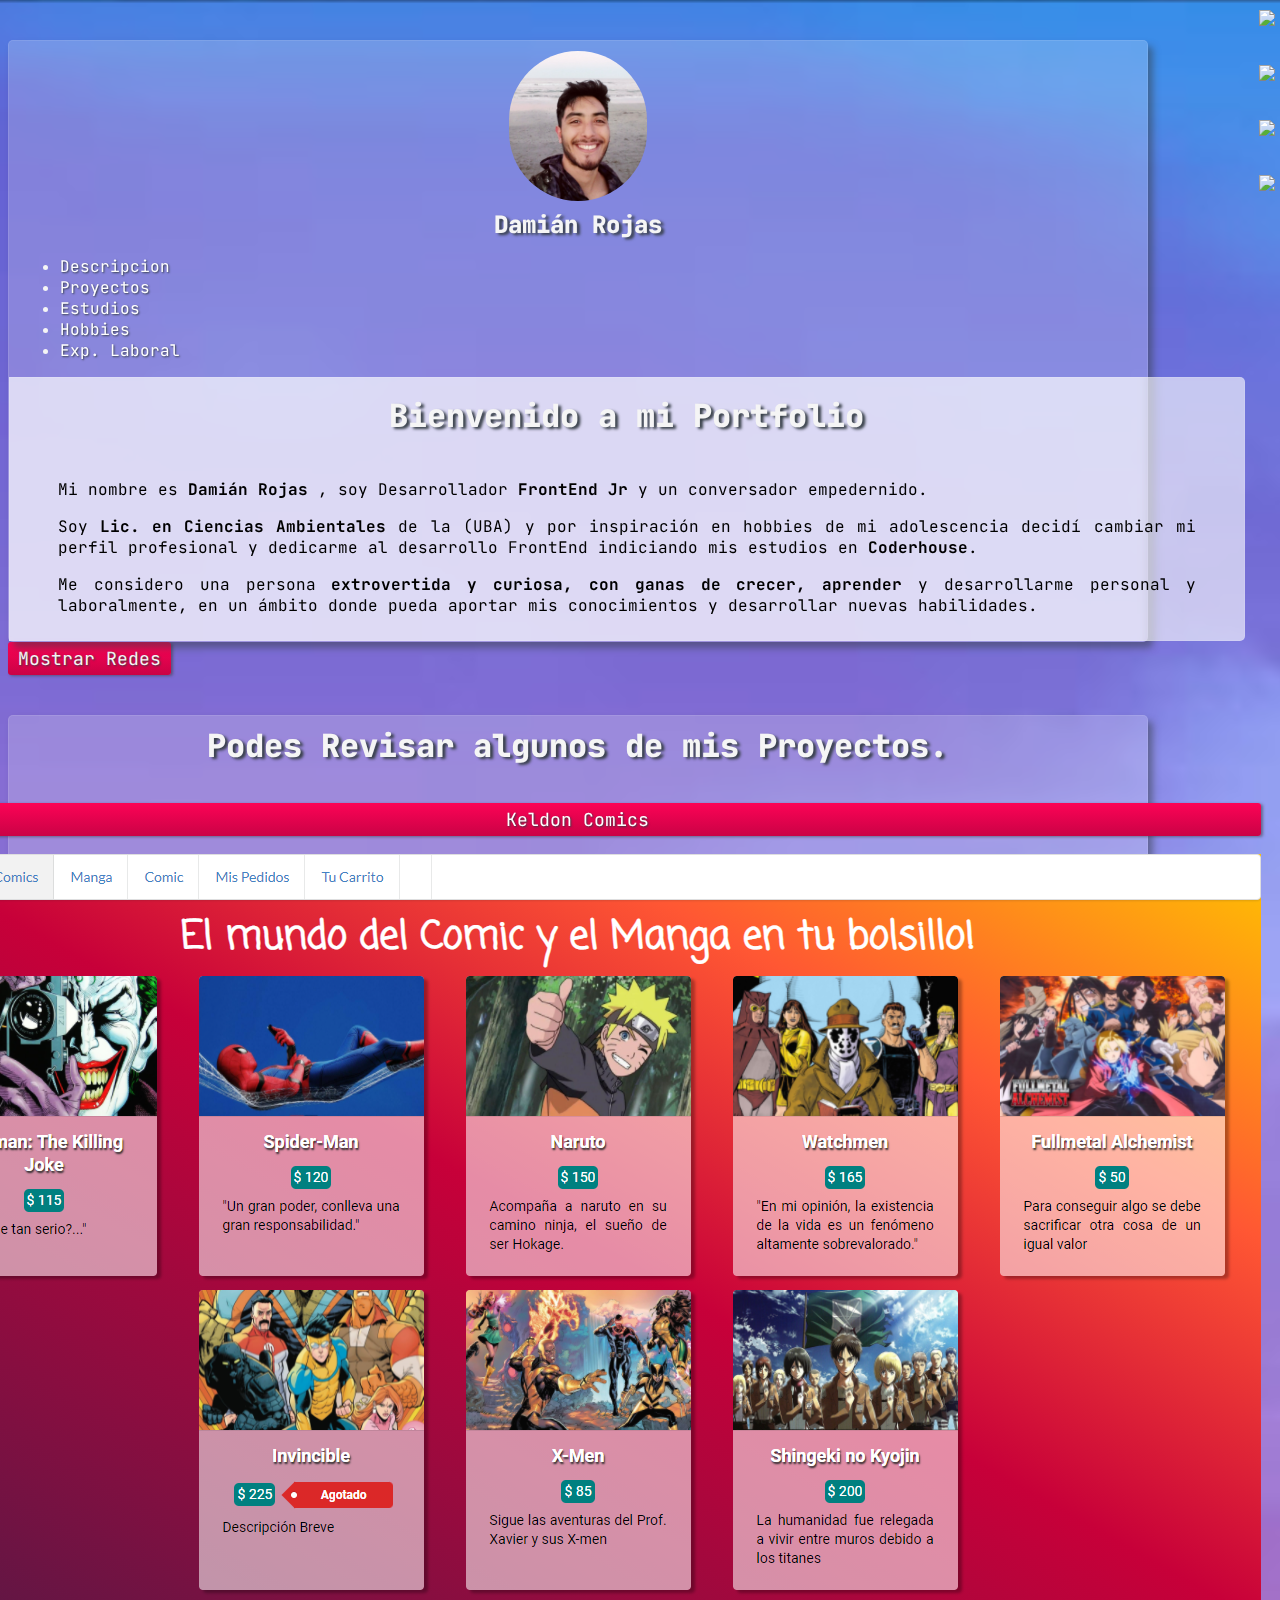
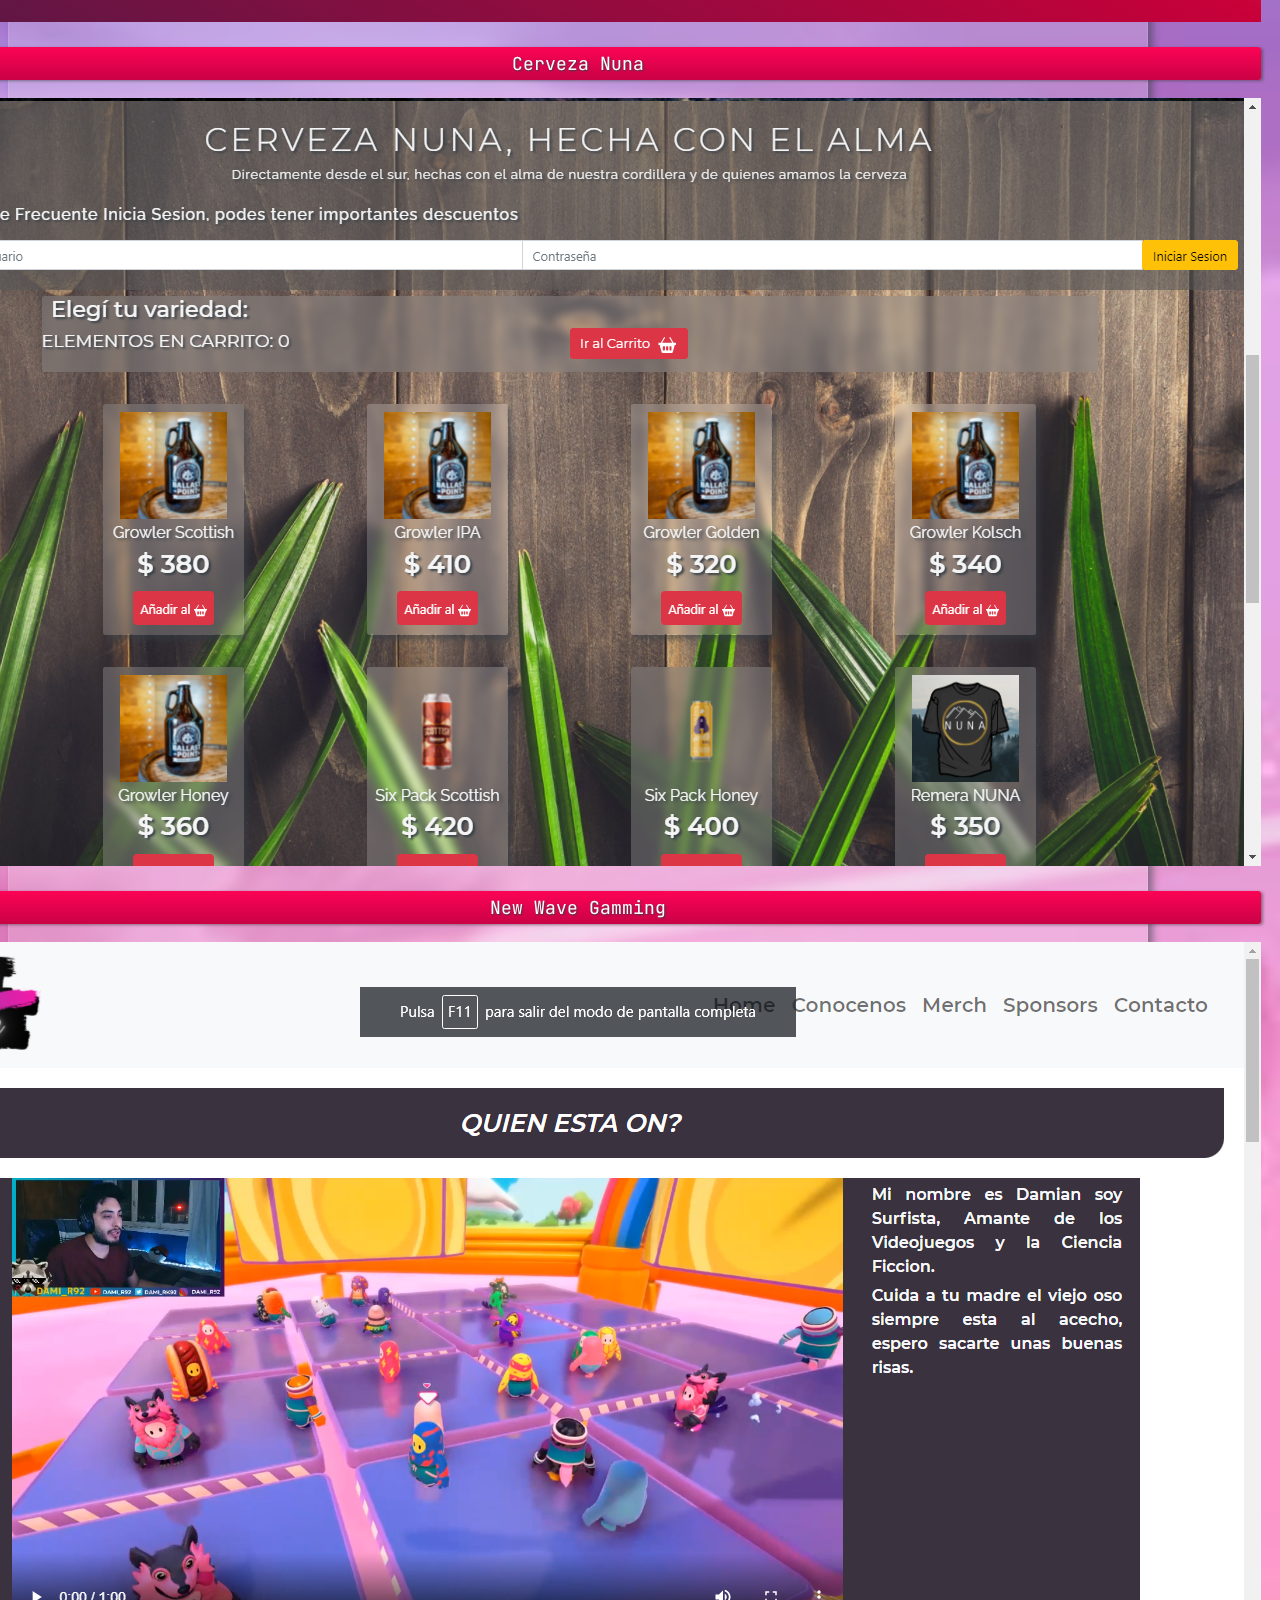
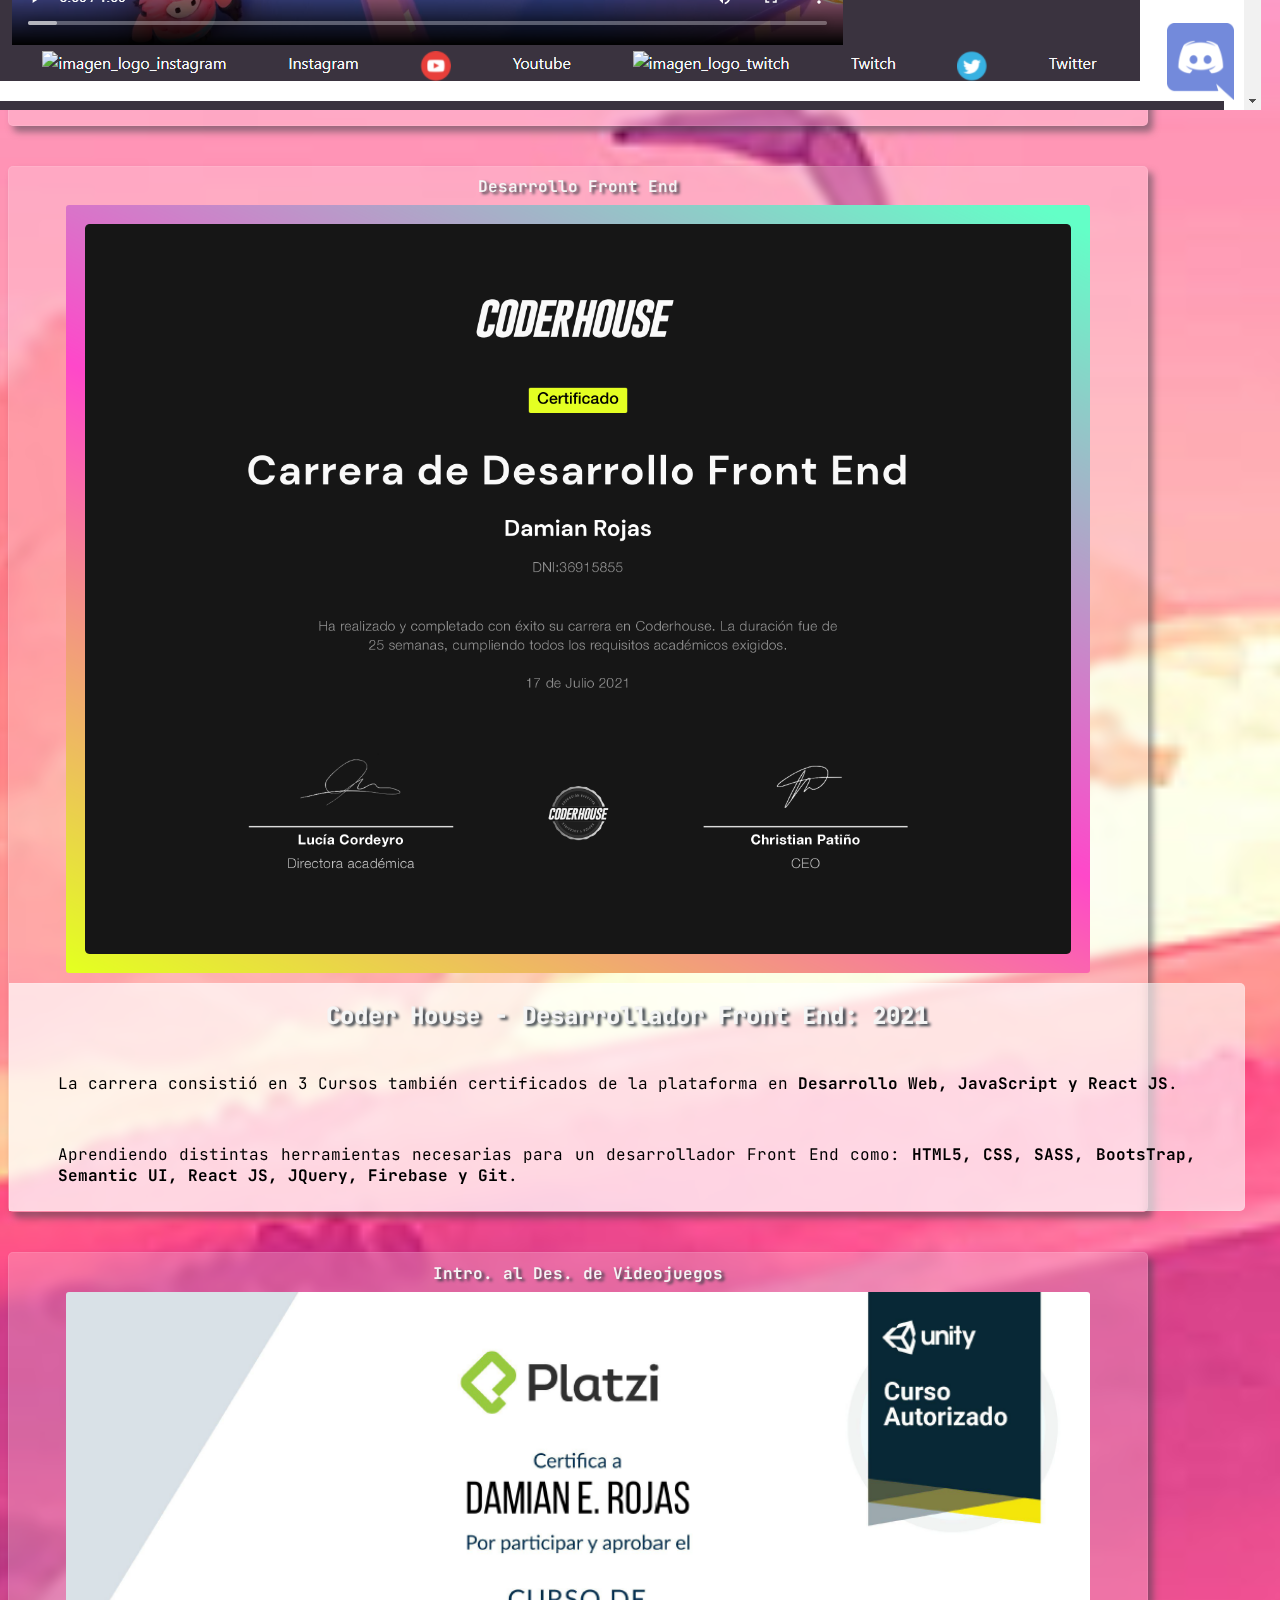
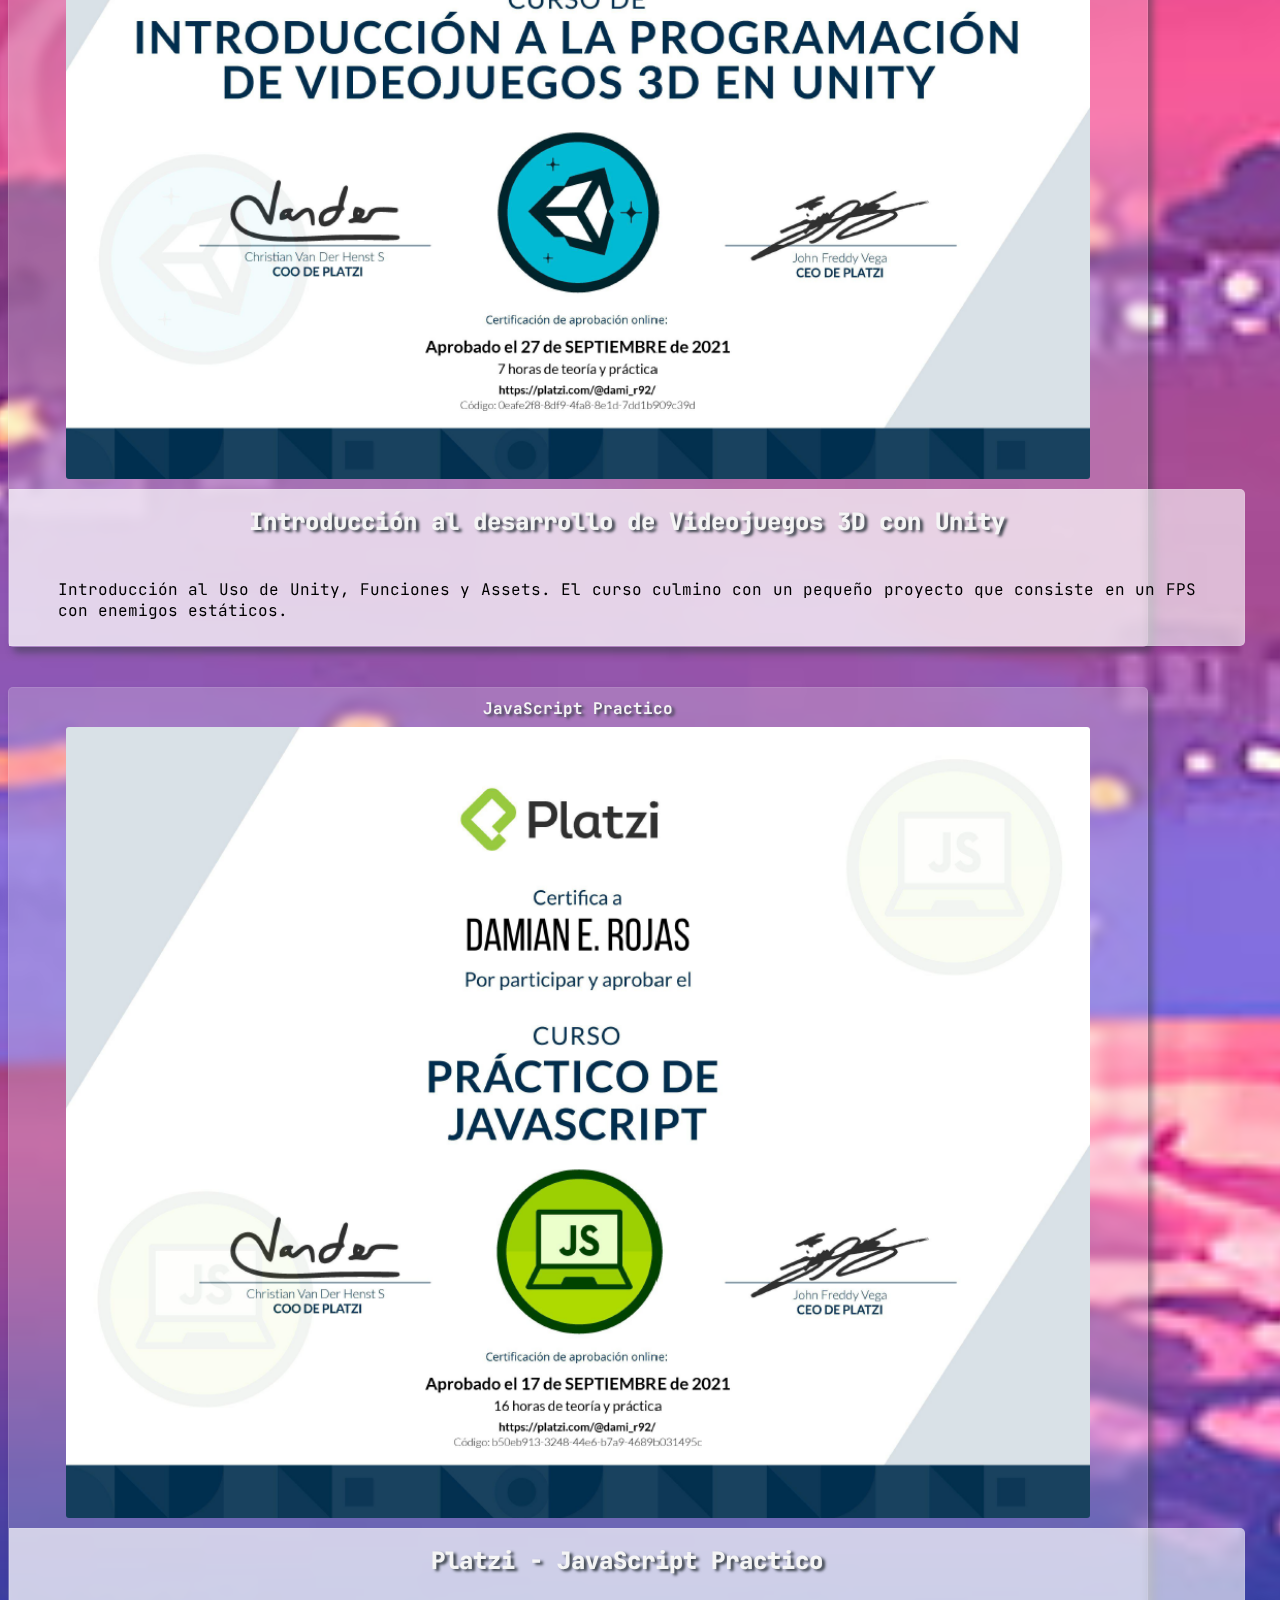
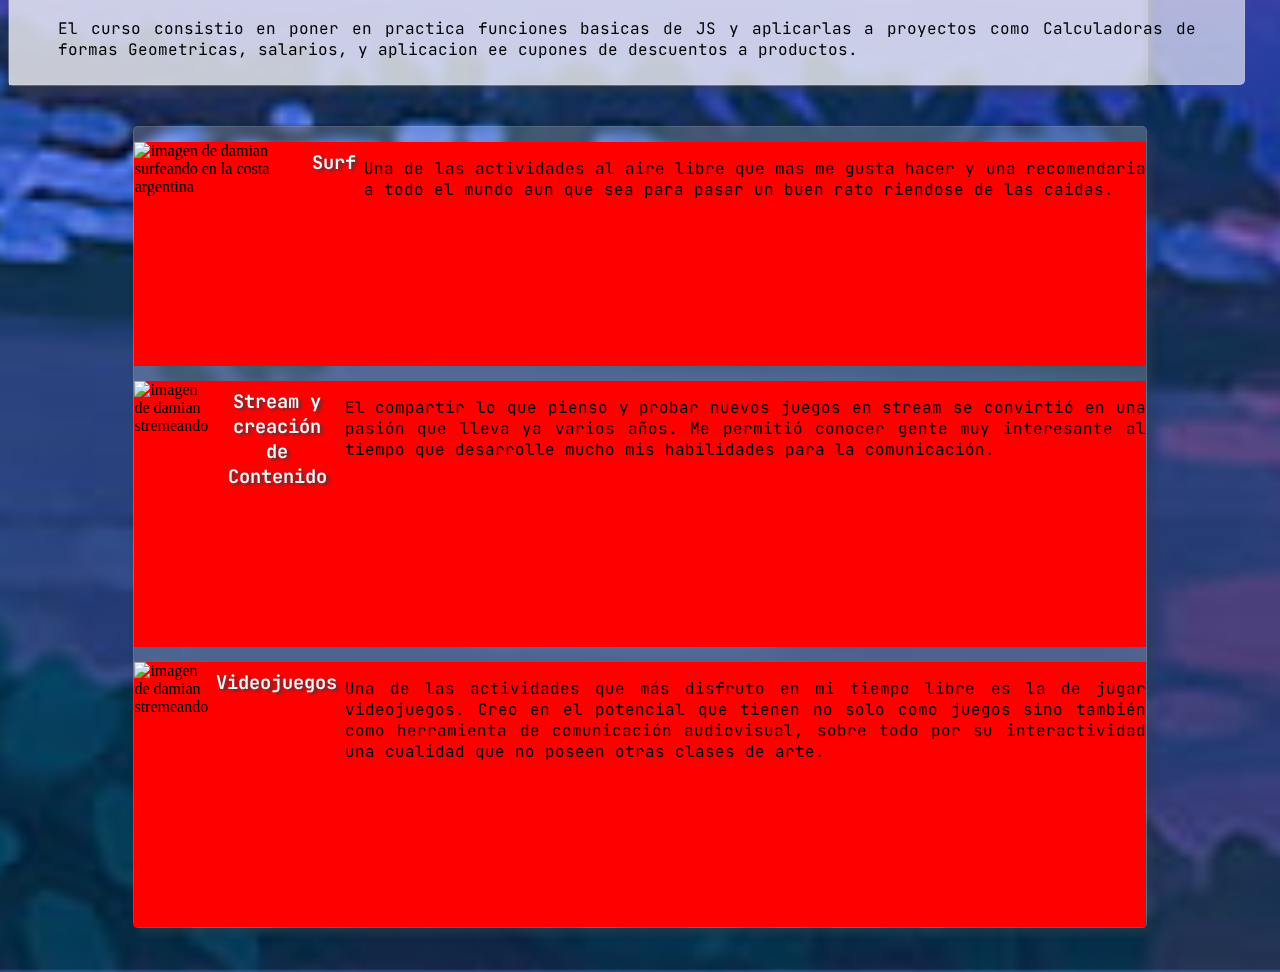
==== commit c0b222c4: "commit para deletear" ====
--- a/index.html
+++ b/index.html
@@ -21,6 +21,8 @@
         href="https://fonts.googleapis.com/css2?family=JetBrains+Mono:ital,wght@0,100;0,200;0,300;0,400;0,500;0,600;0,700;0,800;1,100;1,200;1,300;1,400;1,500;1,600;1,700;1,800&display=swap"
         rel="stylesheet">
     <link rel="stylesheet" href="./css/style.css">
+
+    <script src="./myApp/index.js" defer></script>
 
     <title>Damian Rojas Jr Front End Dev</title>
 </head>
@@ -63,6 +65,9 @@
     </div>
 
     <!-- Redes -->
+    <button onclick=mostrarRedes() >Mostrar Redes</button>
+    <div id="redes" >
+    </div>
     <a target="_blank" href="https://www.linkedin.com/in/dami%C3%A1n-rojas/">
         <img class="linkedin" src="https://img.icons8.com/color-glass/48/000000/linkedin.png" />
     </a>
@@ -71,6 +76,9 @@
     </a>
     <a target="_blank" href="https://twitter.com/Dami_RK92">
         <img class="twitter" src="https://img.icons8.com/color/48/000000/twitter-squared.png" />
+    </a>
+    <a target="_blank" href="https://twitter.com/Dami_RK92">
+        <img class="broma" src="https://img.icons8.com/color/48/000000/twitter-squared.png" />
     </a>
 
 
@@ -81,19 +89,17 @@
                 <h1>Podes Revisar algunos de mis Proyectos.</h1> <br>
                 <div class=" col-sm-12 col-md-6 col-lg-4">
                     <div class="proyect-card">
-                        <button> <a target="_blank" href="https://dami-r92.github.io/keldon-comics-rojas/"> Keldon Comics </a> </button>
-                        <br>
-                        <img class="proyect-img" src="./images/keldonComics.png" alt="">
-                        <p class="proyect-description">Proyecto E-Commerce creado con React JS para una tienda de comics.</p>
+                        <button> <a target="_blank" href="https://dami-r92.github.io/keldon-comics-rojas/"> Keldon
+                                Comics </a> </button>
+                        <br>
+                        <img class="project-img" src="./images/keldonComics.png" alt="">
                     </div>
                 </div>
                 <div class=" col-sm-12 col-md-6 col-lg-4">
                     <div class="proyect-card">
                         <button> <a target="_blank" href="https://dami-r92.github.io/nuna/"> Cerveza Nuna </a> </button>
                         <br>
-                        <img class="proyect-img" src="./images/cervezaNuna.png" alt="">
-                        <p class="proyect-description">Proyecto E-Commerce de Cerveceria creado con JS, HTML, Bootstrap y CSS.</p>
-
+                        <img class="project-img" src="./images/cervezaNuna.png" alt="">
                     </div>
                 </div>
                 <div class=" col-sm-12 col-md-6 col-lg-4">
@@ -101,9 +107,7 @@
                         <button> <a target="_blank" href="https://dami-r92.github.io/new-wave/"> New Wave Gamming </a>
                         </button>
                         <br>
-                        <img class="proyect-img" src="./images/newWave.png" alt="">
-                        <p class="proyect-description">Proyecto Landing page para Equipo de E-Sports creado con HTML, Bootstrap y CSS.</p>
-
+                        <img class="project-img" src="./images/newWave.png" alt="">
                     </div>
                 </div>
             </div>
@@ -179,41 +183,29 @@
             </div>
         </div>
     </section>
-
-
     <section id="hobbies">
-        <div class="container">
-            <div class="row">
-                <h1>Hobbies!</h1> <br>
-                <div class=" col-sm-12 col-md-6 col-lg-4">
-                    <div class="proyect-card">
-                        <h3 class="hobbies--title">Surf</h3>
-                        <br>
-                        <img class="proyect-img" src="./images/keldonComics.png" alt="">
-                        <p class="hobbies--card__description">Una de las actividades al aire libre que mas me gusta hacer y una recomendaria a todo el mundo. Aunque sea para pasar un buen rato riendose de las caidas.</p>
-                    </div>
-                </div>
-                <div class=" col-sm-12 col-md-6 col-lg-4">
-                    <div class="proyect-card">
-                        <h3 class="hobbies--title">Stream y creación de Contenido</h3>
-                        <br>
-                        <img class="proyect-img" src="./images/keldonComics.png" alt="">
-                        <p class="hobbies--card__description">El compartir lo que pienso y probar nuevos juegos en stream se convirtió en una pasión que lleva ya
-                            varios años. Me permitió conocer gente muy interesante al tiempo que desarrolle mucho mis
-                            habilidades para la comunicación.</p>
-                    </div>
-                </div>
-                <div class=" col-sm-12 col-md-6 col-lg-4">
-                    <div class="proyect-card">
-                        <h3 class="hobbies--title">Desarrollo de Videojuegos</h3>
-                        <br>
-                        <img class="proyect-img" src="./images/keldonComics.png" alt="">
-                        <p class="hobbies--card__description">Una de las actividades que más disfruto en mi tiempo libre es la de jugar videojuegos. Creo en el
-                            potencial que tienen no solo como juegos sino también como herramienta de comunicación audiovisual,
-                            sobre todo por su interactividad una cualidad que no poseen otras clases de arte.</p>
-                    </div>
-                </div>
-            </div>
+        <div class="hobbies--container">
+            <div class="hobbies--card">
+                <img src="" alt="imagen de damian surfeando en la costa argentina">
+                <h3>Surf</h3>
+                <p>Una de las actividades al aire libre que mas me gusta hacer y una recomendaria a todo el mundo aun
+                    que sea para pasar un buen rato riendose de las caidas.</p>
+            </div>
+            <div class="hobbies--card">
+                <img src="" alt="imagen de damian stremeando">
+                <h3>Stream y creación de Contenido</h3>
+                <p>El compartir lo que pienso y probar nuevos juegos en stream se convirtió en una pasión que lleva ya
+                    varios años. Me permitió conocer gente muy interesante al tiempo que desarrolle mucho mis
+                    habilidades para la comunicación.</p>
+            </div>
+            <div class="hobbies--card">
+                <img src="" alt="imagen de damian stremeando">
+                <h3>Videojuegos</h3>
+                <p>Una de las actividades que más disfruto en mi tiempo libre es la de jugar videojuegos. Creo en el
+                    potencial que tienen no solo como juegos sino también como herramienta de comunicación audiovisual,
+                    sobre todo por su interactividad una cualidad que no poseen otras clases de arte.</p>
+            </div>
+        </div>
         </div>
     </section>
 </body>
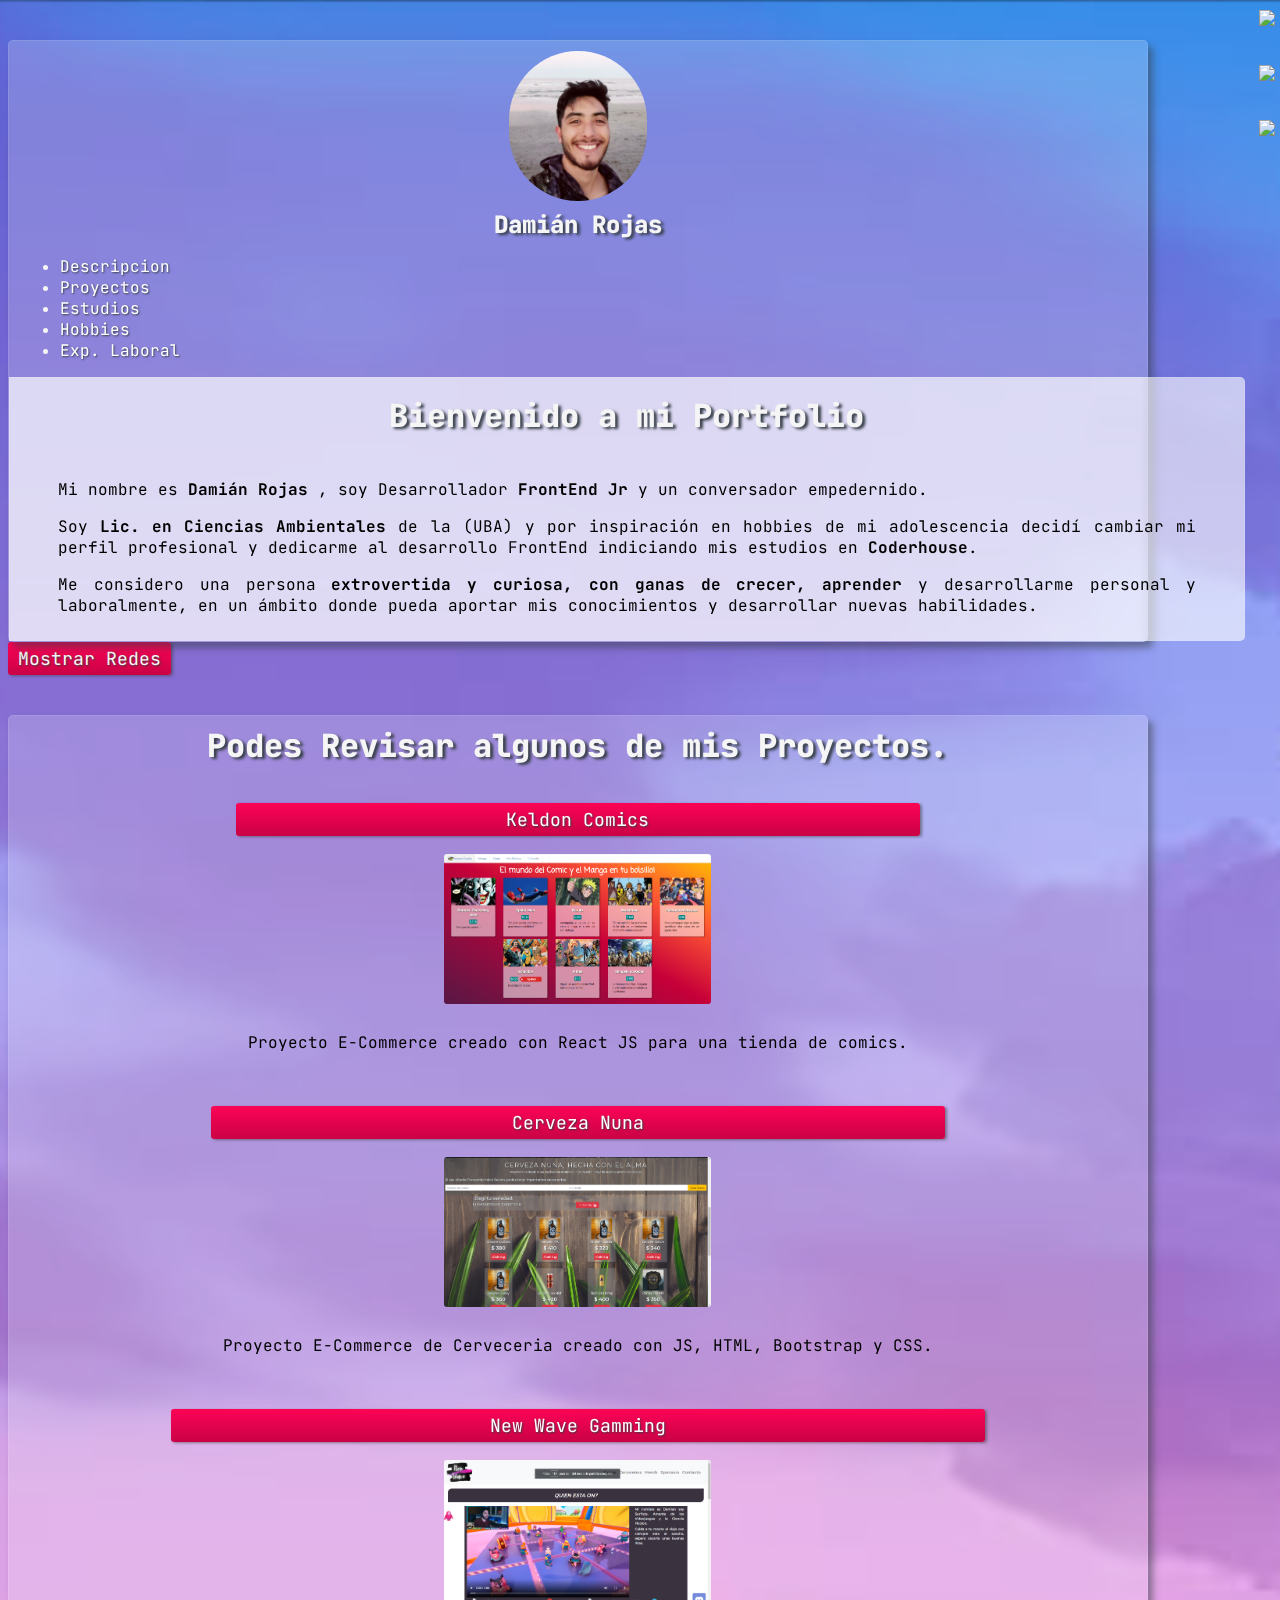
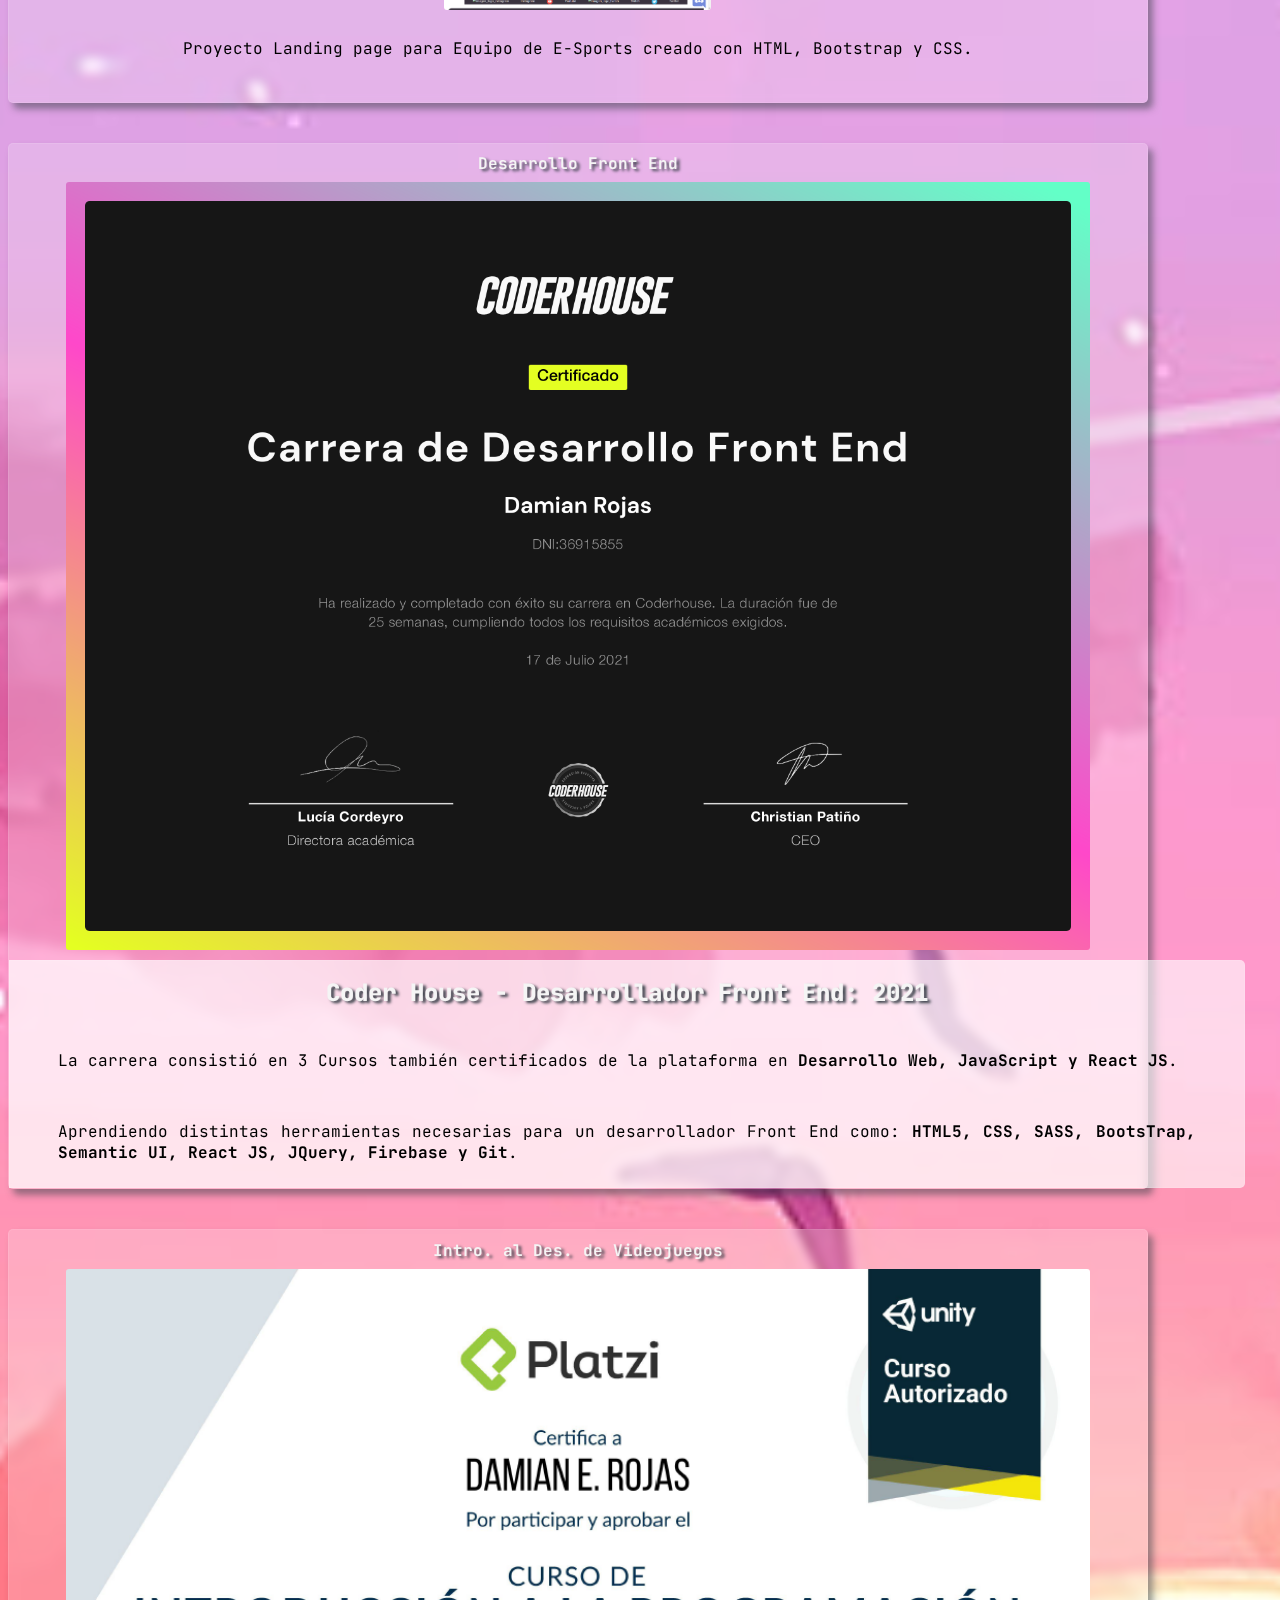
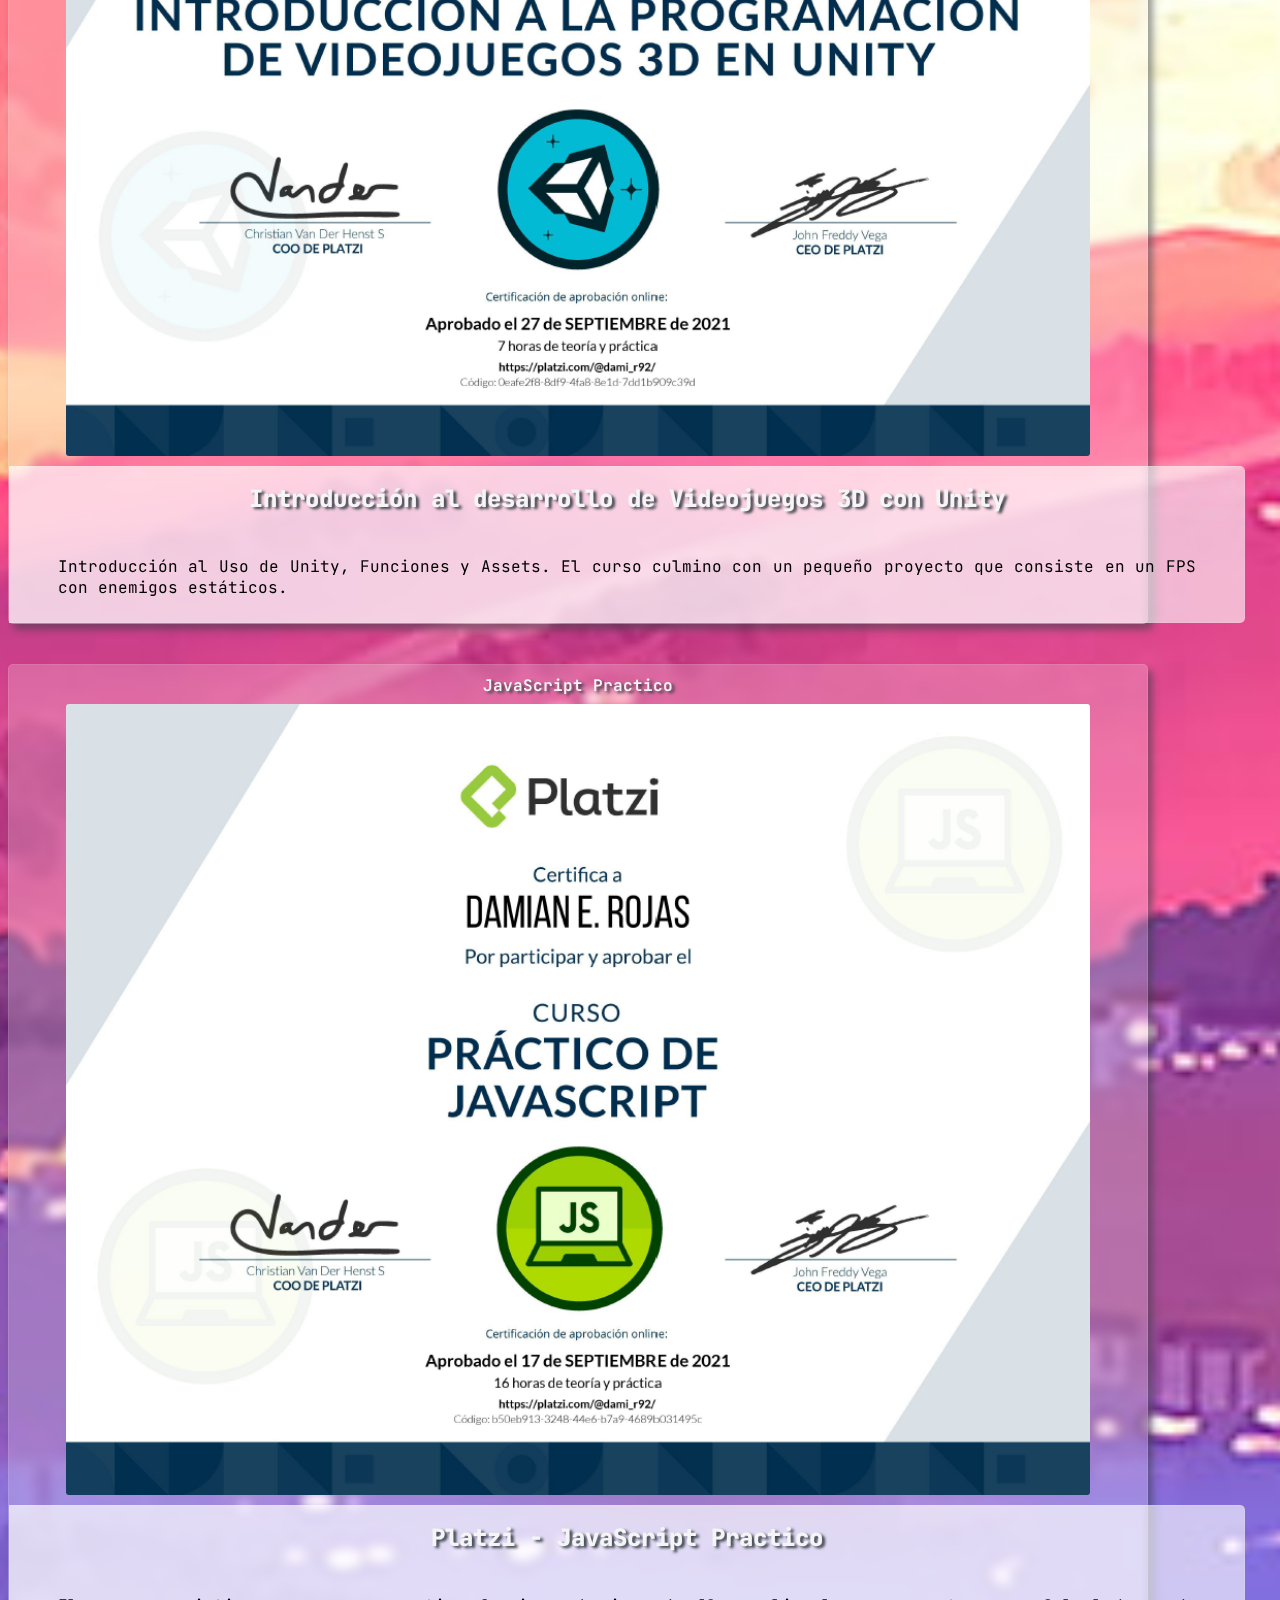
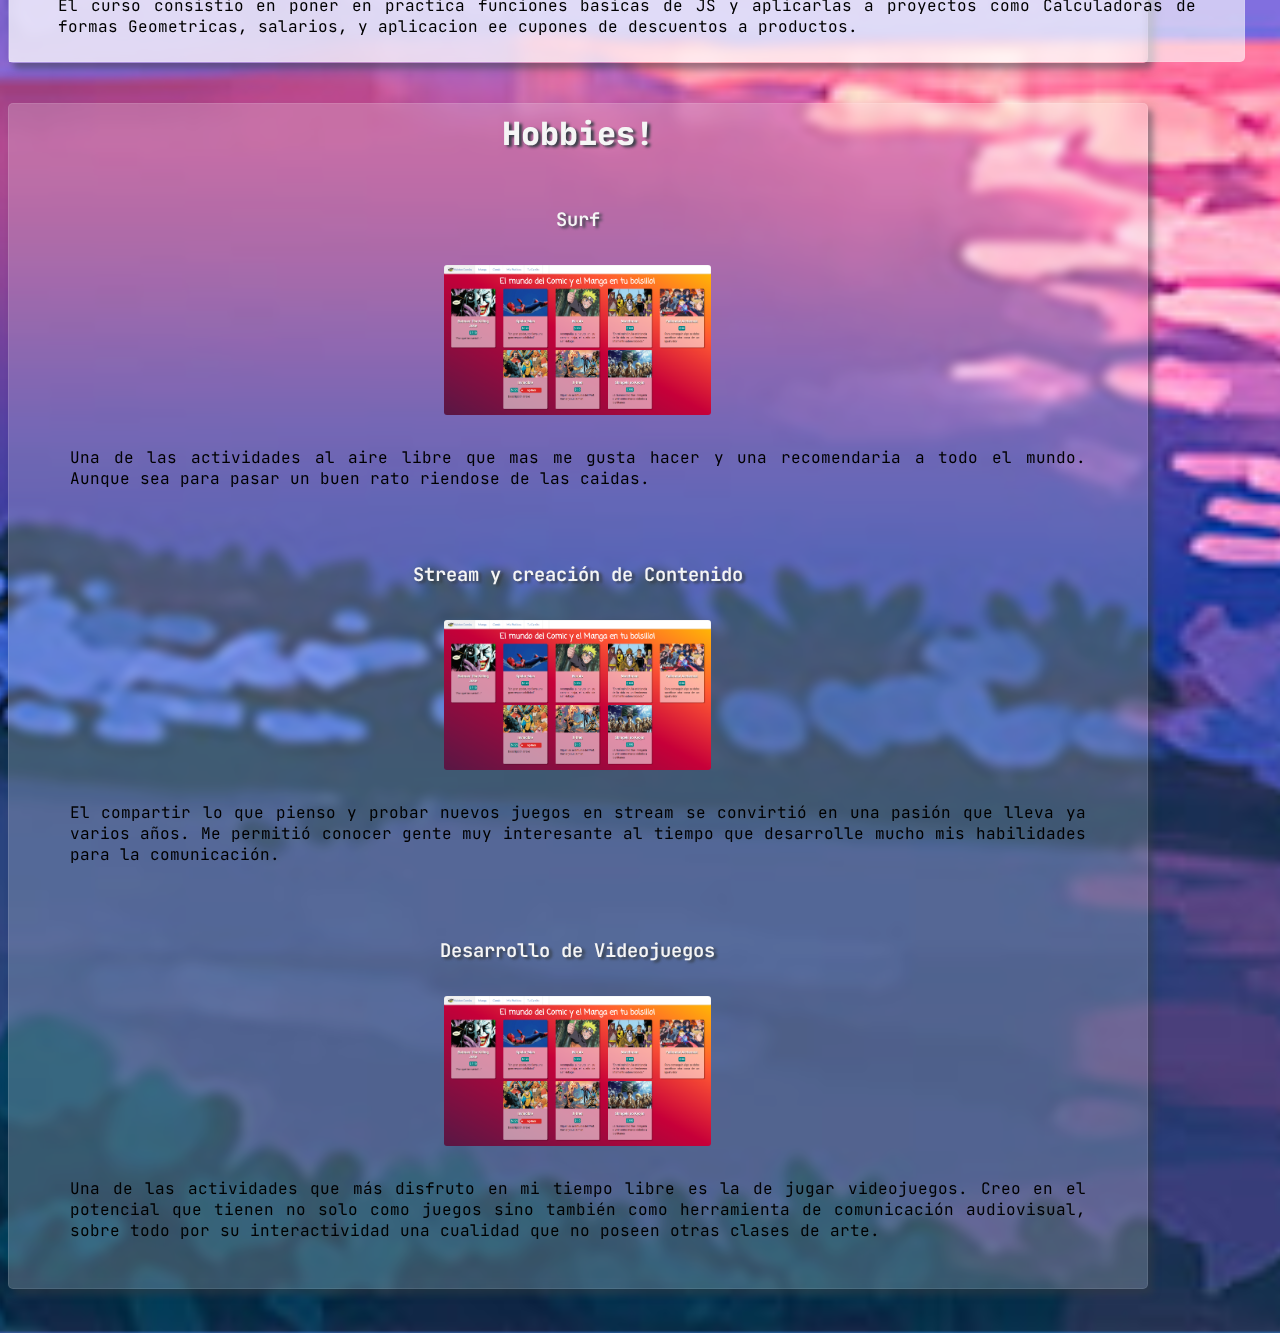
==== commit a178b262: "cambio para mergear" ====
--- a/index.html
+++ b/index.html
@@ -77,9 +77,6 @@
     <a target="_blank" href="https://twitter.com/Dami_RK92">
         <img class="twitter" src="https://img.icons8.com/color/48/000000/twitter-squared.png" />
     </a>
-    <a target="_blank" href="https://twitter.com/Dami_RK92">
-        <img class="broma" src="https://img.icons8.com/color/48/000000/twitter-squared.png" />
-    </a>
 
 
     <!-- Proyectos -->
@@ -89,17 +86,19 @@
                 <h1>Podes Revisar algunos de mis Proyectos.</h1> <br>
                 <div class=" col-sm-12 col-md-6 col-lg-4">
                     <div class="proyect-card">
-                        <button> <a target="_blank" href="https://dami-r92.github.io/keldon-comics-rojas/"> Keldon
-                                Comics </a> </button>
-                        <br>
-                        <img class="project-img" src="./images/keldonComics.png" alt="">
+                        <button> <a target="_blank" href="https://dami-r92.github.io/keldon-comics-rojas/"> Keldon Comics </a> </button>
+                        <br>
+                        <img class="proyect-img" src="./images/keldonComics.png" alt="">
+                        <p class="proyect-description">Proyecto E-Commerce creado con React JS para una tienda de comics.</p>
                     </div>
                 </div>
                 <div class=" col-sm-12 col-md-6 col-lg-4">
                     <div class="proyect-card">
                         <button> <a target="_blank" href="https://dami-r92.github.io/nuna/"> Cerveza Nuna </a> </button>
                         <br>
-                        <img class="project-img" src="./images/cervezaNuna.png" alt="">
+                        <img class="proyect-img" src="./images/cervezaNuna.png" alt="">
+                        <p class="proyect-description">Proyecto E-Commerce de Cerveceria creado con JS, HTML, Bootstrap y CSS.</p>
+
                     </div>
                 </div>
                 <div class=" col-sm-12 col-md-6 col-lg-4">
@@ -107,7 +106,9 @@
                         <button> <a target="_blank" href="https://dami-r92.github.io/new-wave/"> New Wave Gamming </a>
                         </button>
                         <br>
-                        <img class="project-img" src="./images/newWave.png" alt="">
+                        <img class="proyect-img" src="./images/newWave.png" alt="">
+                        <p class="proyect-description">Proyecto Landing page para Equipo de E-Sports creado con HTML, Bootstrap y CSS.</p>
+
                     </div>
                 </div>
             </div>
@@ -183,29 +184,41 @@
             </div>
         </div>
     </section>
+
+
     <section id="hobbies">
-        <div class="hobbies--container">
-            <div class="hobbies--card">
-                <img src="" alt="imagen de damian surfeando en la costa argentina">
-                <h3>Surf</h3>
-                <p>Una de las actividades al aire libre que mas me gusta hacer y una recomendaria a todo el mundo aun
-                    que sea para pasar un buen rato riendose de las caidas.</p>
-            </div>
-            <div class="hobbies--card">
-                <img src="" alt="imagen de damian stremeando">
-                <h3>Stream y creación de Contenido</h3>
-                <p>El compartir lo que pienso y probar nuevos juegos en stream se convirtió en una pasión que lleva ya
-                    varios años. Me permitió conocer gente muy interesante al tiempo que desarrolle mucho mis
-                    habilidades para la comunicación.</p>
-            </div>
-            <div class="hobbies--card">
-                <img src="" alt="imagen de damian stremeando">
-                <h3>Videojuegos</h3>
-                <p>Una de las actividades que más disfruto en mi tiempo libre es la de jugar videojuegos. Creo en el
-                    potencial que tienen no solo como juegos sino también como herramienta de comunicación audiovisual,
-                    sobre todo por su interactividad una cualidad que no poseen otras clases de arte.</p>
-            </div>
-        </div>
+        <div class="container">
+            <div class="row">
+                <h1>Hobbies!</h1> <br>
+                <div class=" col-sm-12 col-md-6 col-lg-4">
+                    <div class="proyect-card">
+                        <h3 class="hobbies--title">Surf</h3>
+                        <br>
+                        <img class="proyect-img" src="./images/keldonComics.png" alt="">
+                        <p class="hobbies--card__description">Una de las actividades al aire libre que mas me gusta hacer y una recomendaria a todo el mundo. Aunque sea para pasar un buen rato riendose de las caidas.</p>
+                    </div>
+                </div>
+                <div class=" col-sm-12 col-md-6 col-lg-4">
+                    <div class="proyect-card">
+                        <h3 class="hobbies--title">Stream y creación de Contenido</h3>
+                        <br>
+                        <img class="proyect-img" src="./images/keldonComics.png" alt="">
+                        <p class="hobbies--card__description">El compartir lo que pienso y probar nuevos juegos en stream se convirtió en una pasión que lleva ya
+                            varios años. Me permitió conocer gente muy interesante al tiempo que desarrolle mucho mis
+                            habilidades para la comunicación.</p>
+                    </div>
+                </div>
+                <div class=" col-sm-12 col-md-6 col-lg-4">
+                    <div class="proyect-card">
+                        <h3 class="hobbies--title">Desarrollo de Videojuegos</h3>
+                        <br>
+                        <img class="proyect-img" src="./images/keldonComics.png" alt="">
+                        <p class="hobbies--card__description">Una de las actividades que más disfruto en mi tiempo libre es la de jugar videojuegos. Creo en el
+                            potencial que tienen no solo como juegos sino también como herramienta de comunicación audiovisual,
+                            sobre todo por su interactividad una cualidad que no poseen otras clases de arte.</p>
+                    </div>
+                </div>
+            </div>
         </div>
     </section>
 </body>
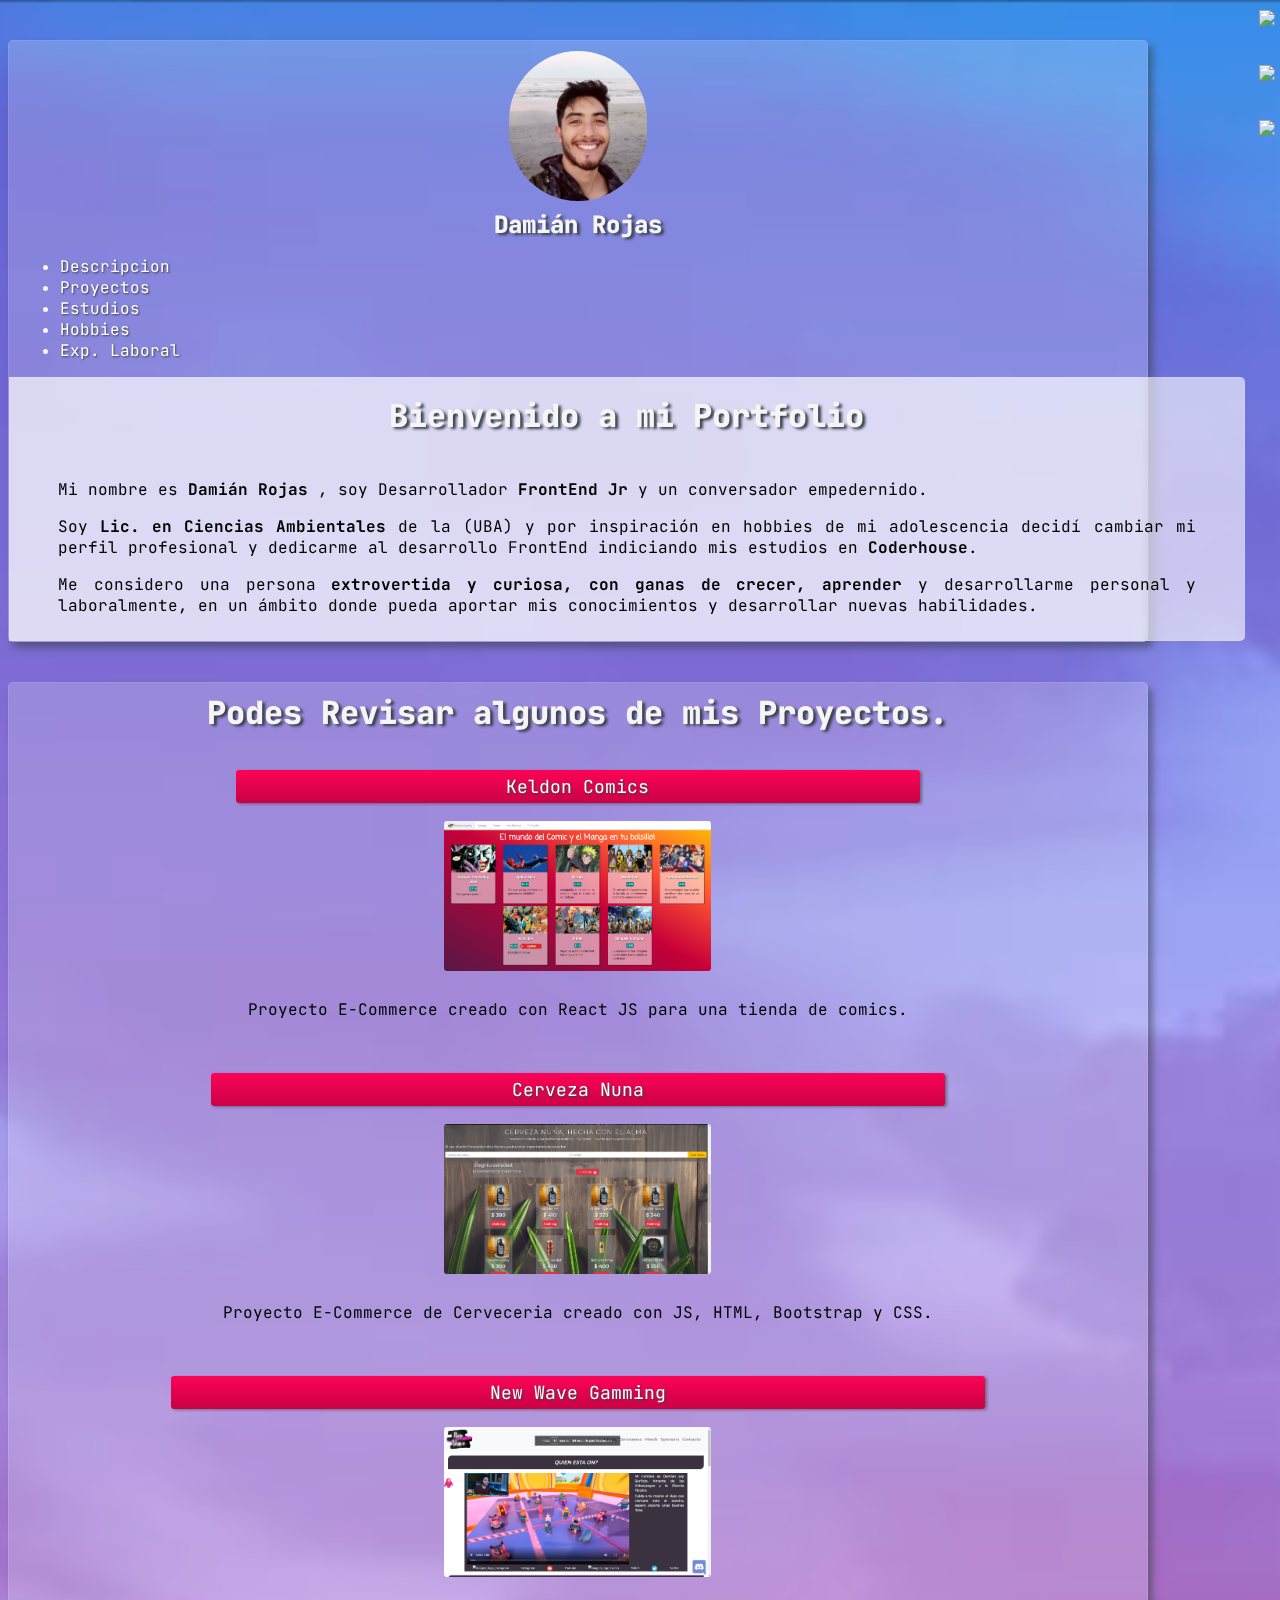
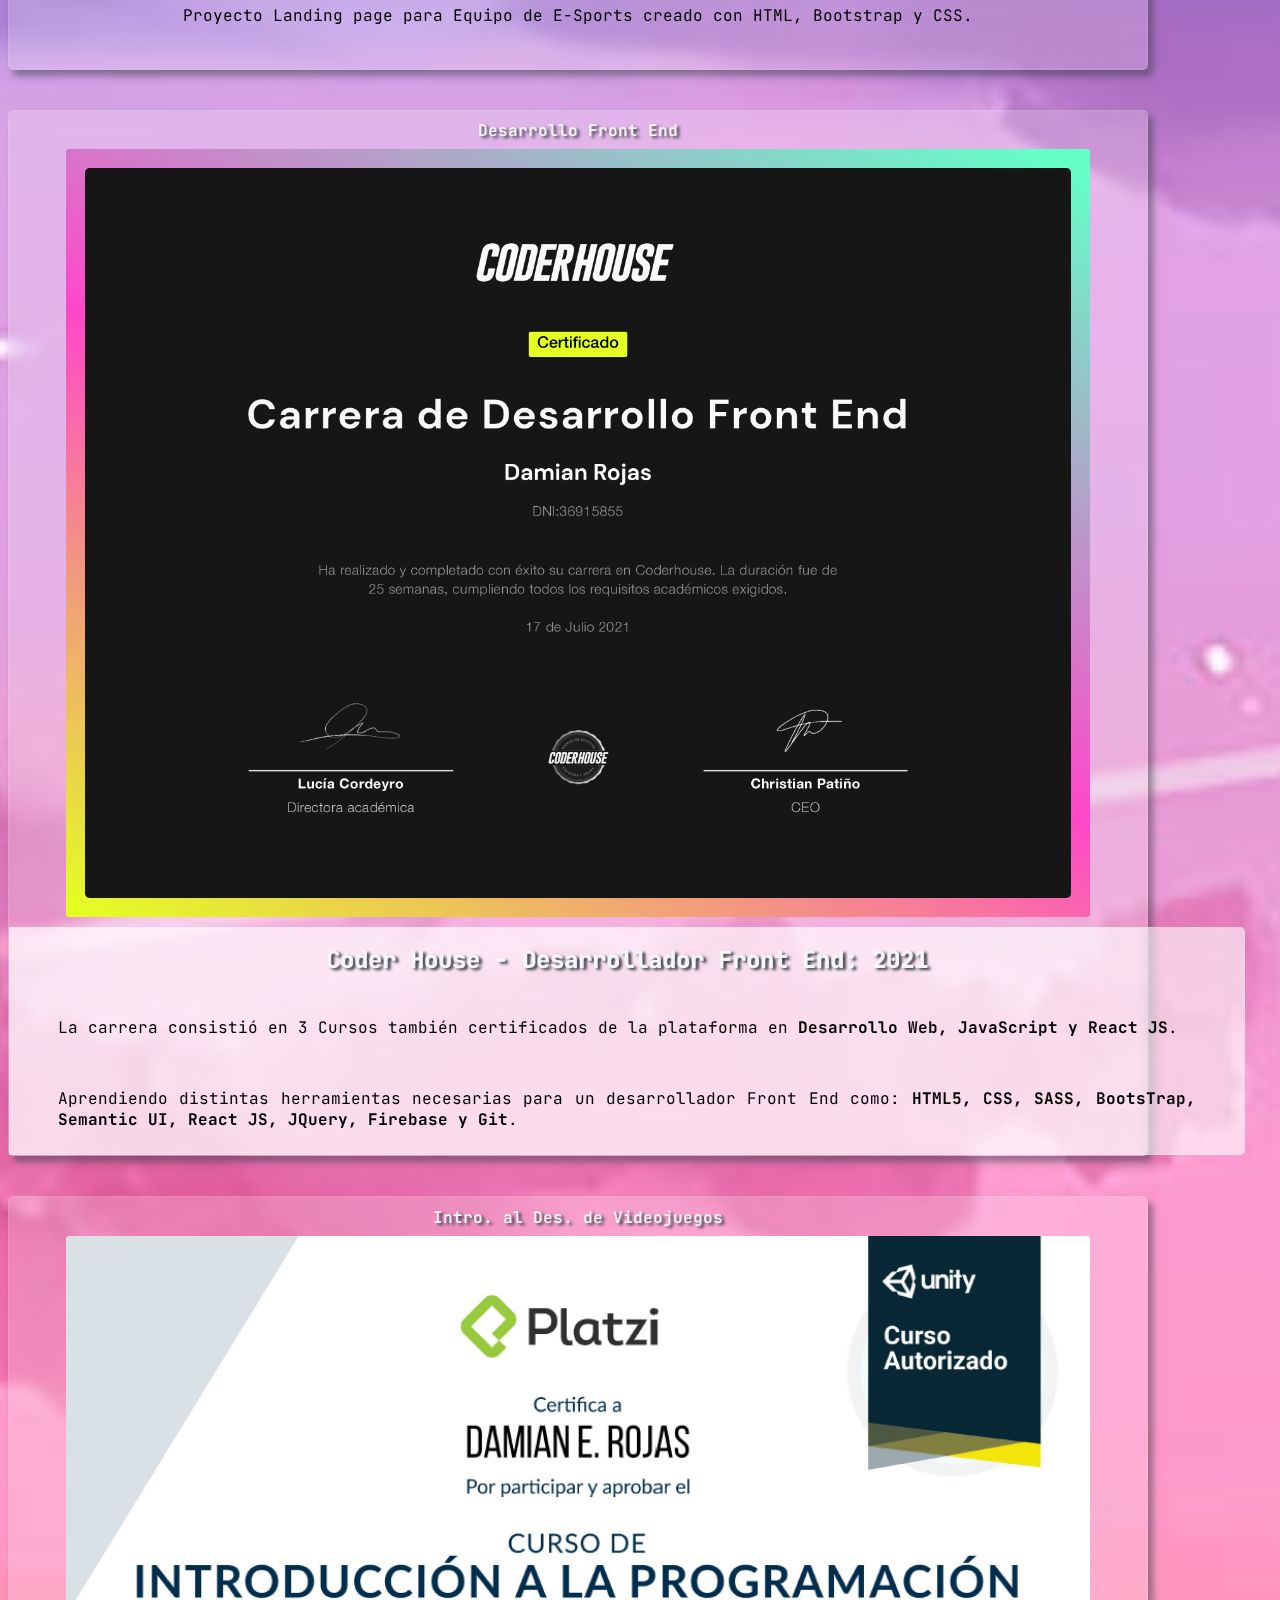
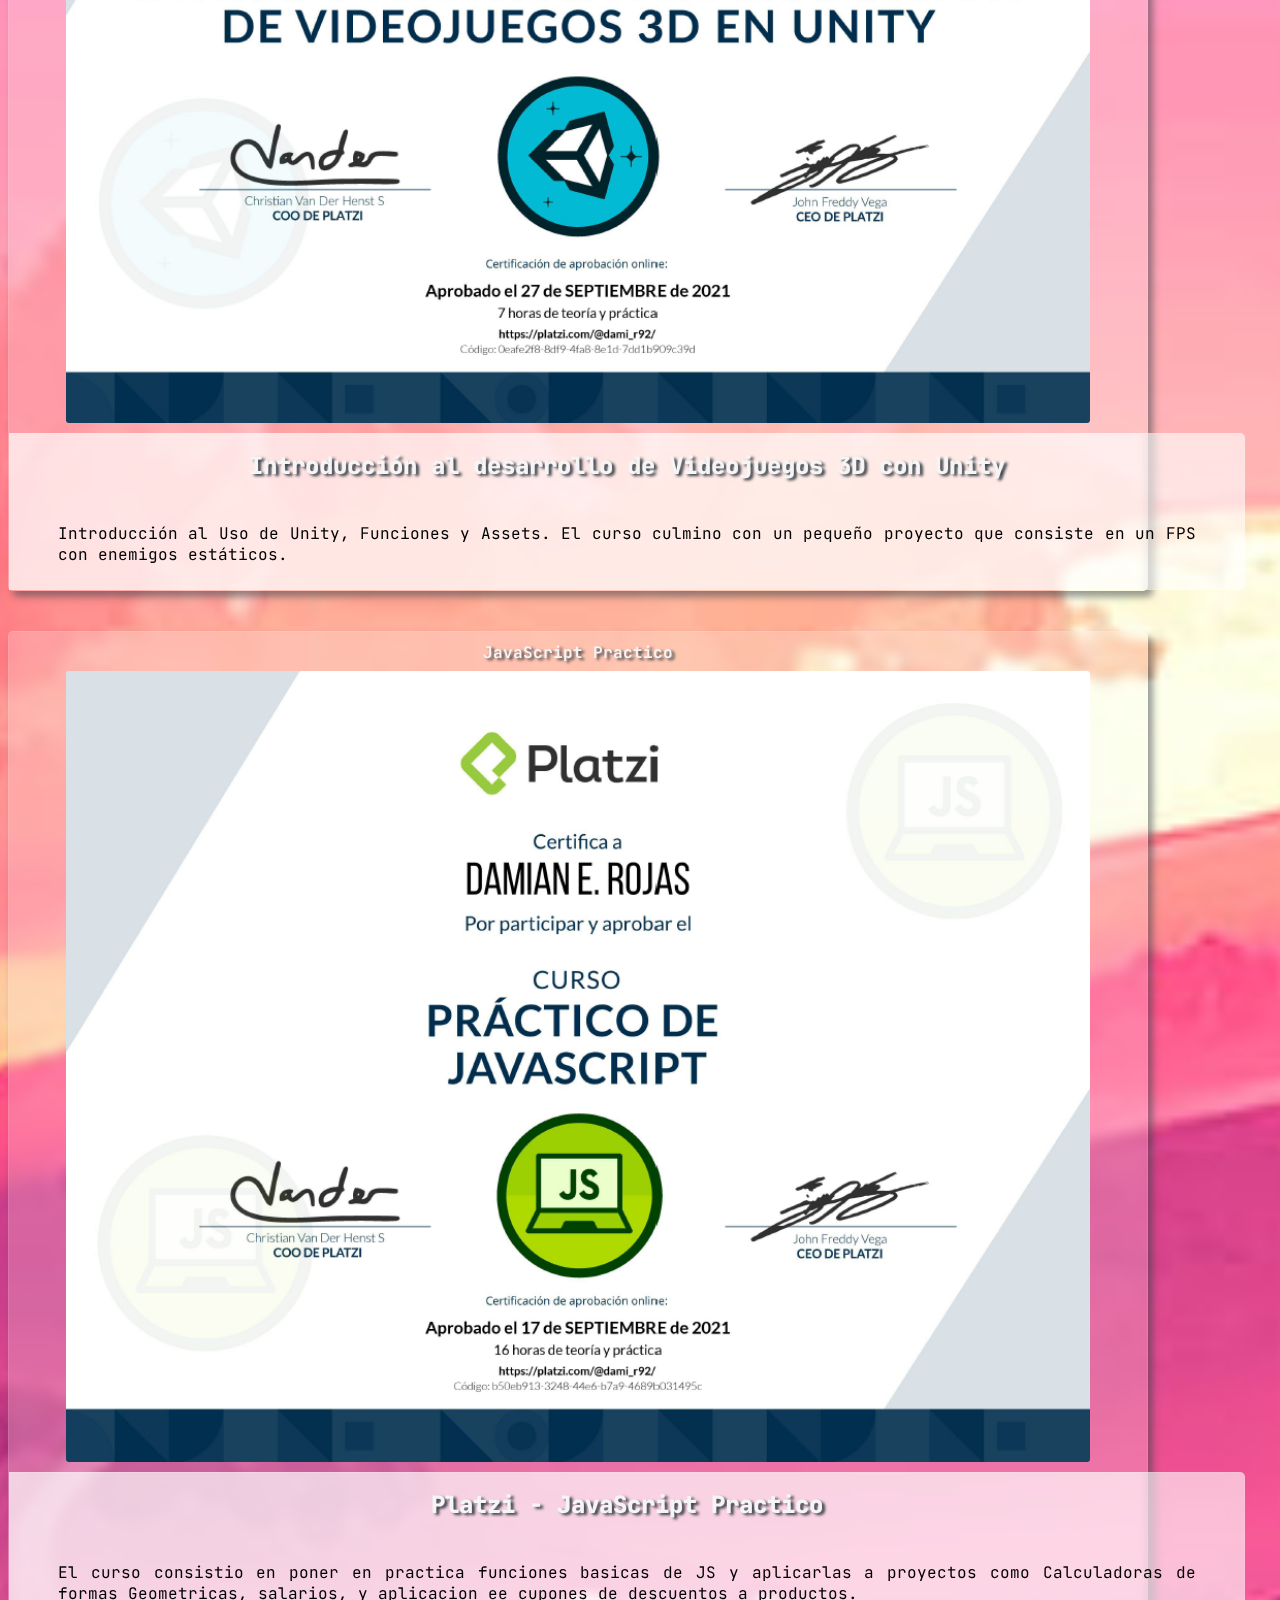
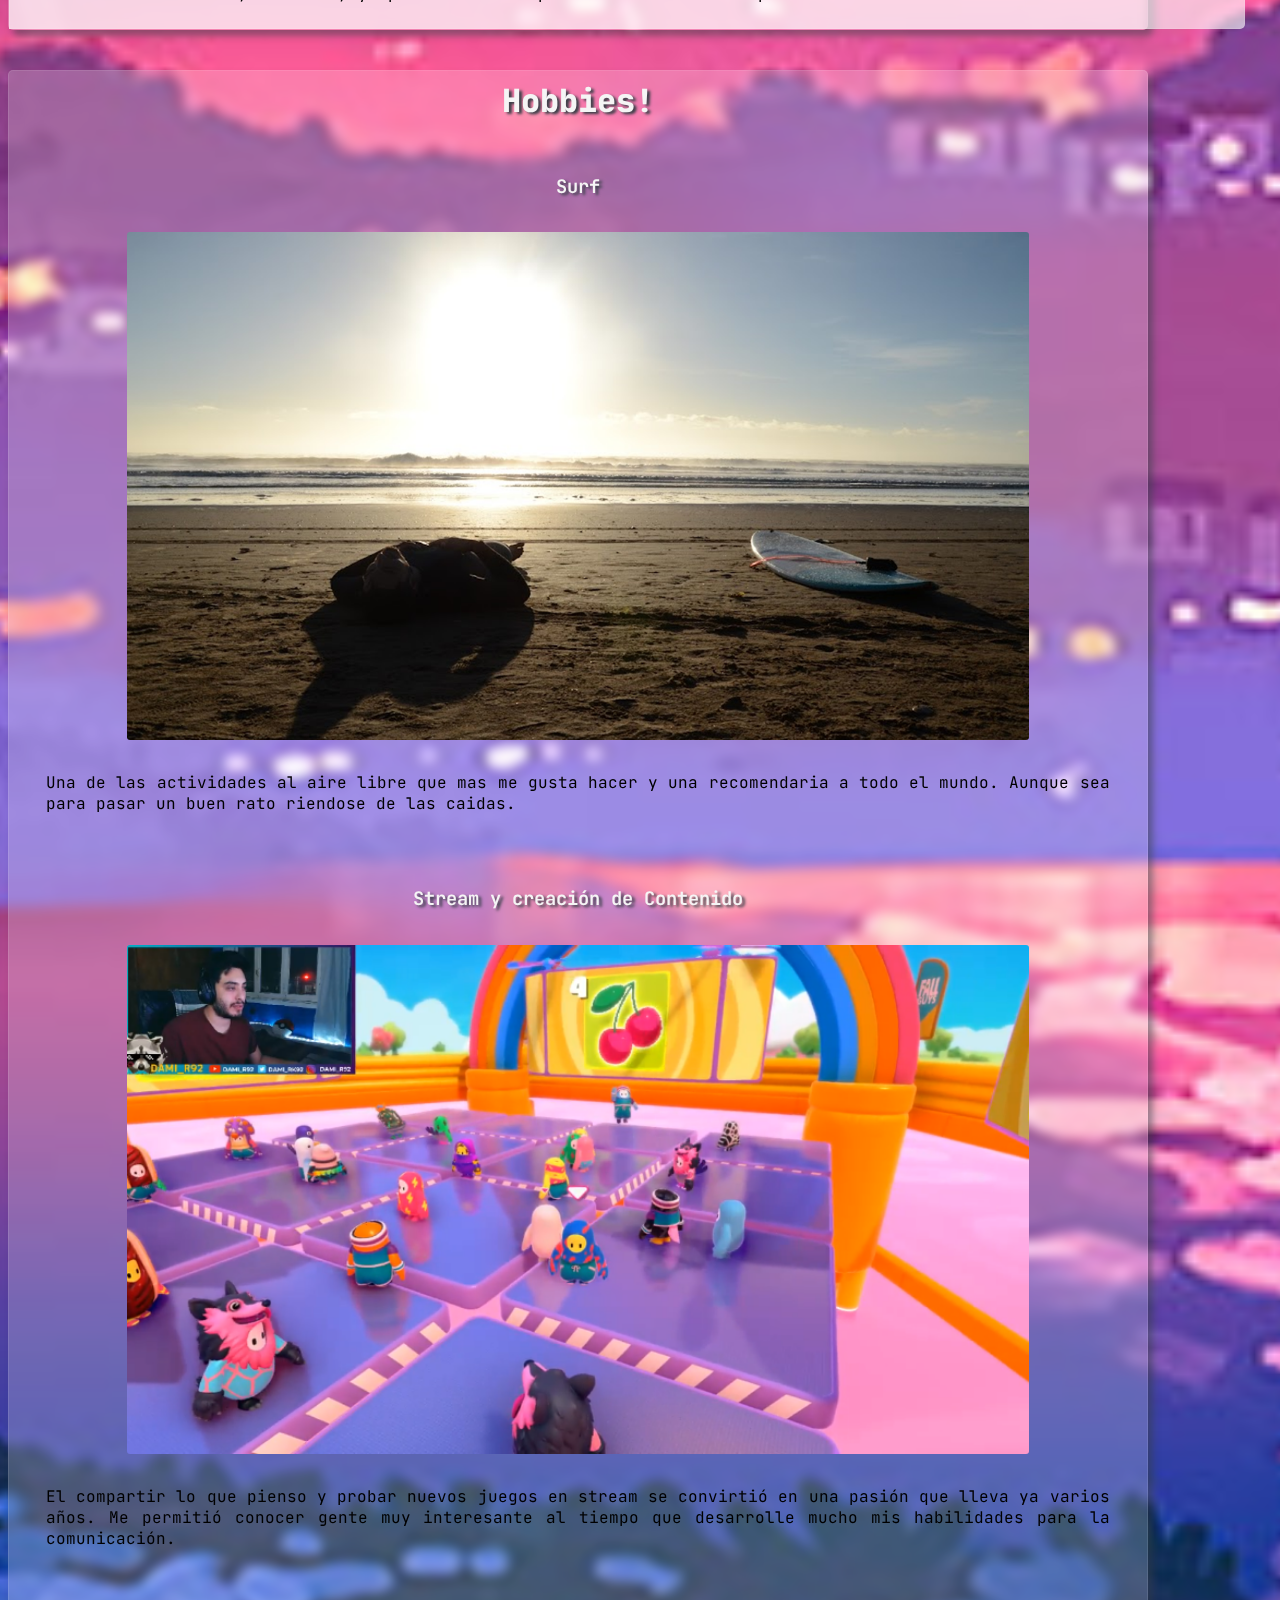
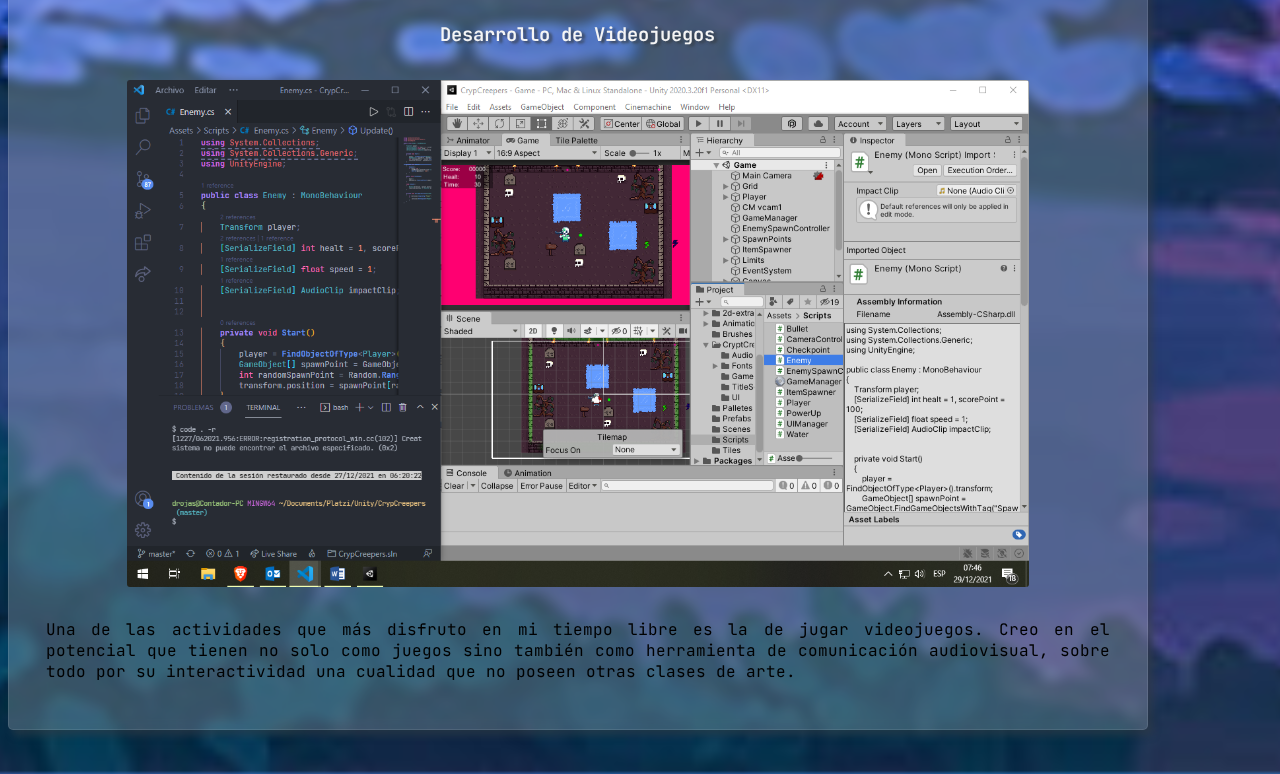
==== commit 795f1066: "agregado de hobbies" ====
--- a/index.html
+++ b/index.html
@@ -65,9 +65,6 @@
     </div>
 
     <!-- Redes -->
-    <button onclick=mostrarRedes() >Mostrar Redes</button>
-    <div id="redes" >
-    </div>
     <a target="_blank" href="https://www.linkedin.com/in/dami%C3%A1n-rojas/">
         <img class="linkedin" src="https://img.icons8.com/color-glass/48/000000/linkedin.png" />
     </a>
@@ -194,7 +191,7 @@
                     <div class="proyect-card">
                         <h3 class="hobbies--title">Surf</h3>
                         <br>
-                        <img class="proyect-img" src="./images/keldonComics.png" alt="">
+                        <img class="hobbies--img" src="./images/surf.png"  alt="foto de damian en la playa">
                         <p class="hobbies--card__description">Una de las actividades al aire libre que mas me gusta hacer y una recomendaria a todo el mundo. Aunque sea para pasar un buen rato riendose de las caidas.</p>
                     </div>
                 </div>
@@ -202,7 +199,7 @@
                     <div class="proyect-card">
                         <h3 class="hobbies--title">Stream y creación de Contenido</h3>
                         <br>
-                        <img class="proyect-img" src="./images/keldonComics.png" alt="">
+                        <img class="hobbies--img" src="./images/stream.png" alt="">
                         <p class="hobbies--card__description">El compartir lo que pienso y probar nuevos juegos en stream se convirtió en una pasión que lleva ya
                             varios años. Me permitió conocer gente muy interesante al tiempo que desarrolle mucho mis
                             habilidades para la comunicación.</p>
@@ -212,7 +209,7 @@
                     <div class="proyect-card">
                         <h3 class="hobbies--title">Desarrollo de Videojuegos</h3>
                         <br>
-                        <img class="proyect-img" src="./images/keldonComics.png" alt="">
+                        <img class="hobbies--img" src="./images/gamedev.png" alt="">
                         <p class="hobbies--card__description">Una de las actividades que más disfruto en mi tiempo libre es la de jugar videojuegos. Creo en el
                             potencial que tienen no solo como juegos sino también como herramienta de comunicación audiovisual,
                             sobre todo por su interactividad una cualidad que no poseen otras clases de arte.</p>
--- a/css/style.css
+++ b/css/style.css
@@ -212,6 +212,11 @@
     height: 40px;
 }
 .hobbies--card__description {
-    padding: 1rem 3.5rem;
-
+    padding: 1rem 2rem;
+}
+.hobbies--img {
+    display:block;
+    margin:auto;
+    width: 80%;
+    border-radius: 3px;
 }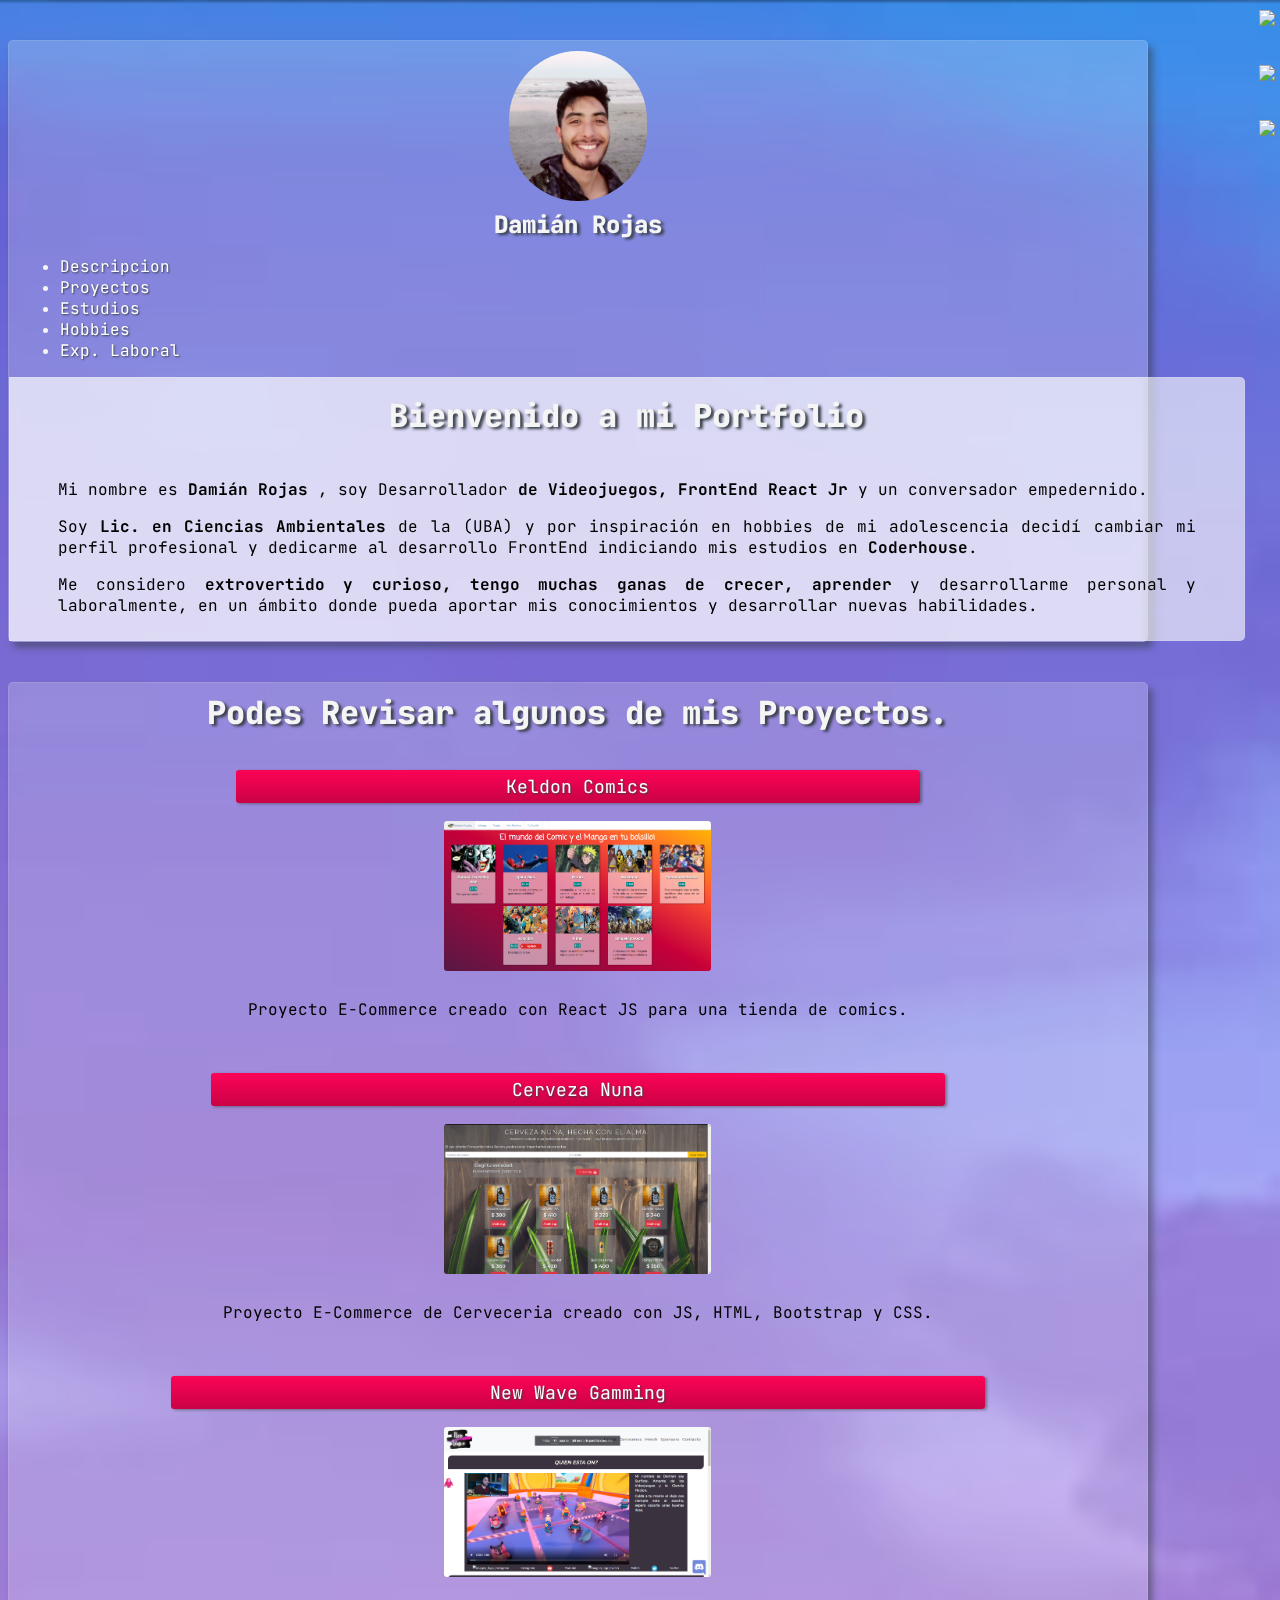
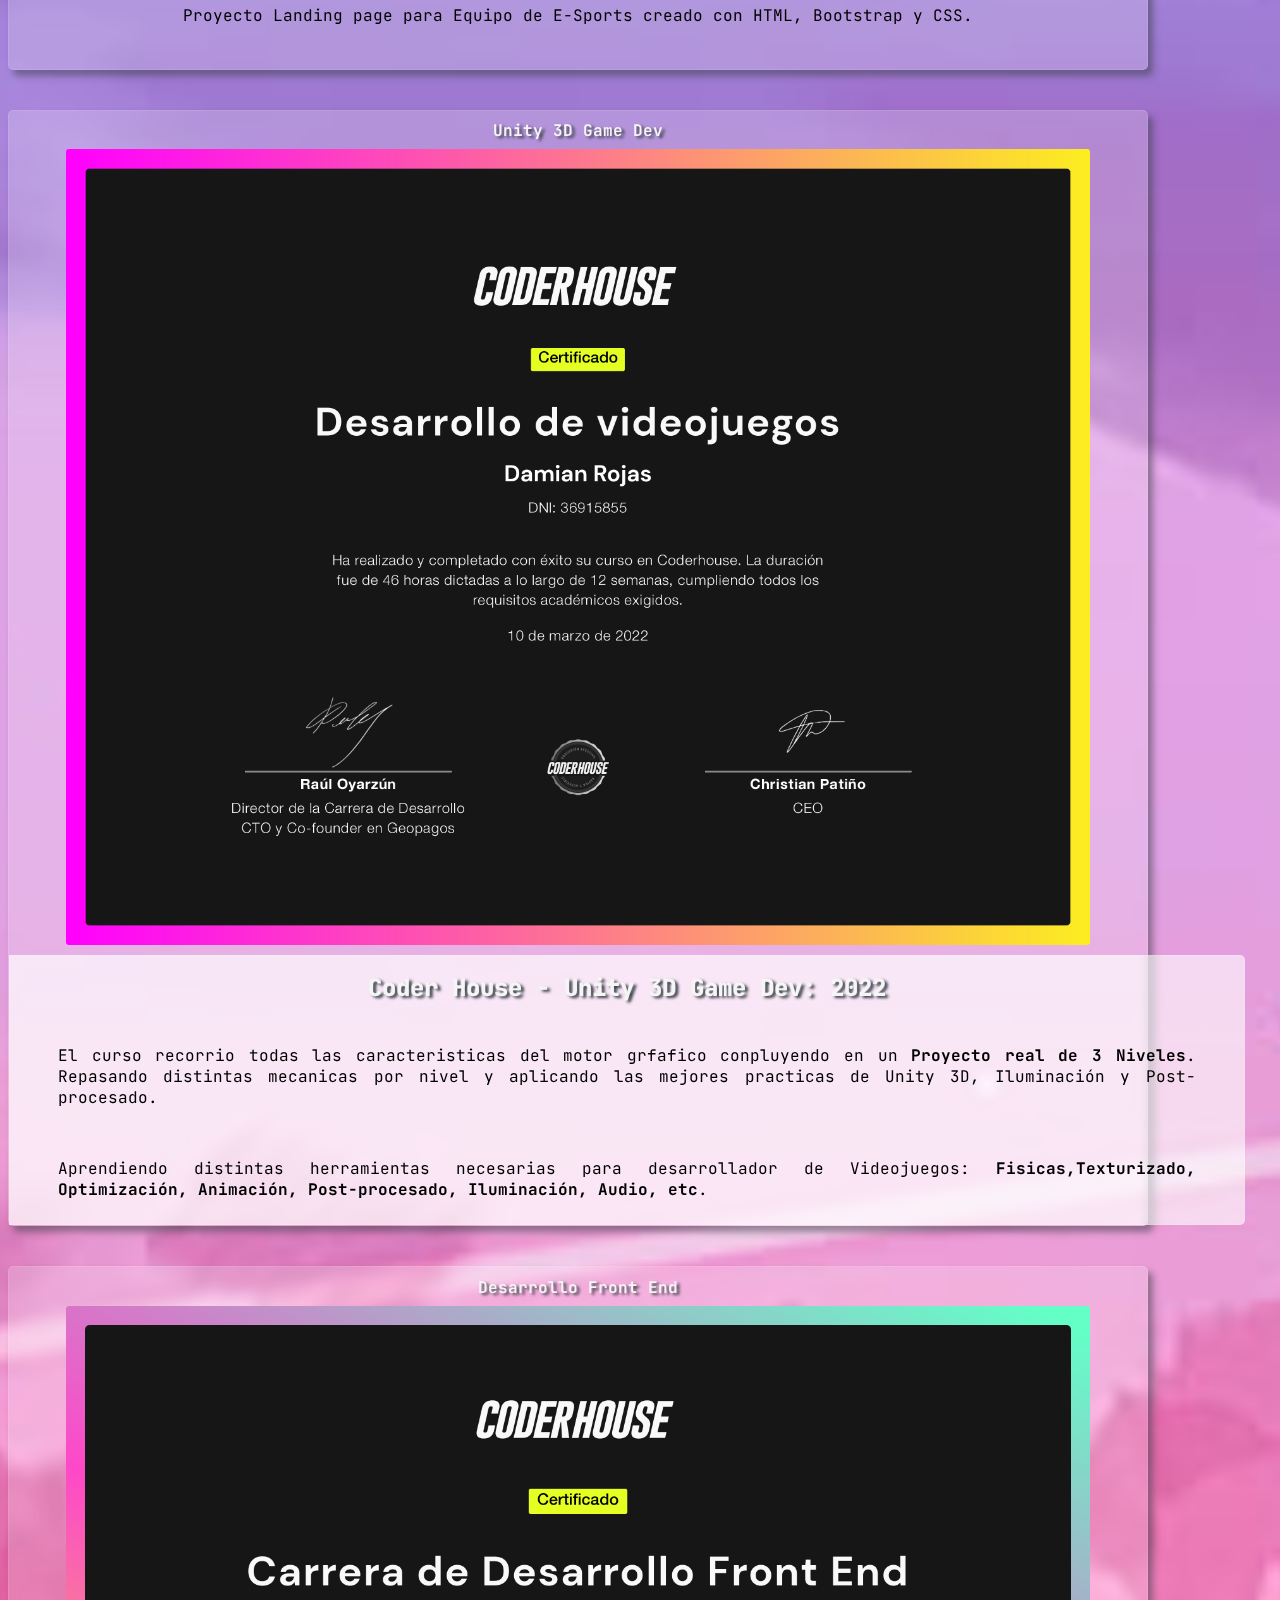
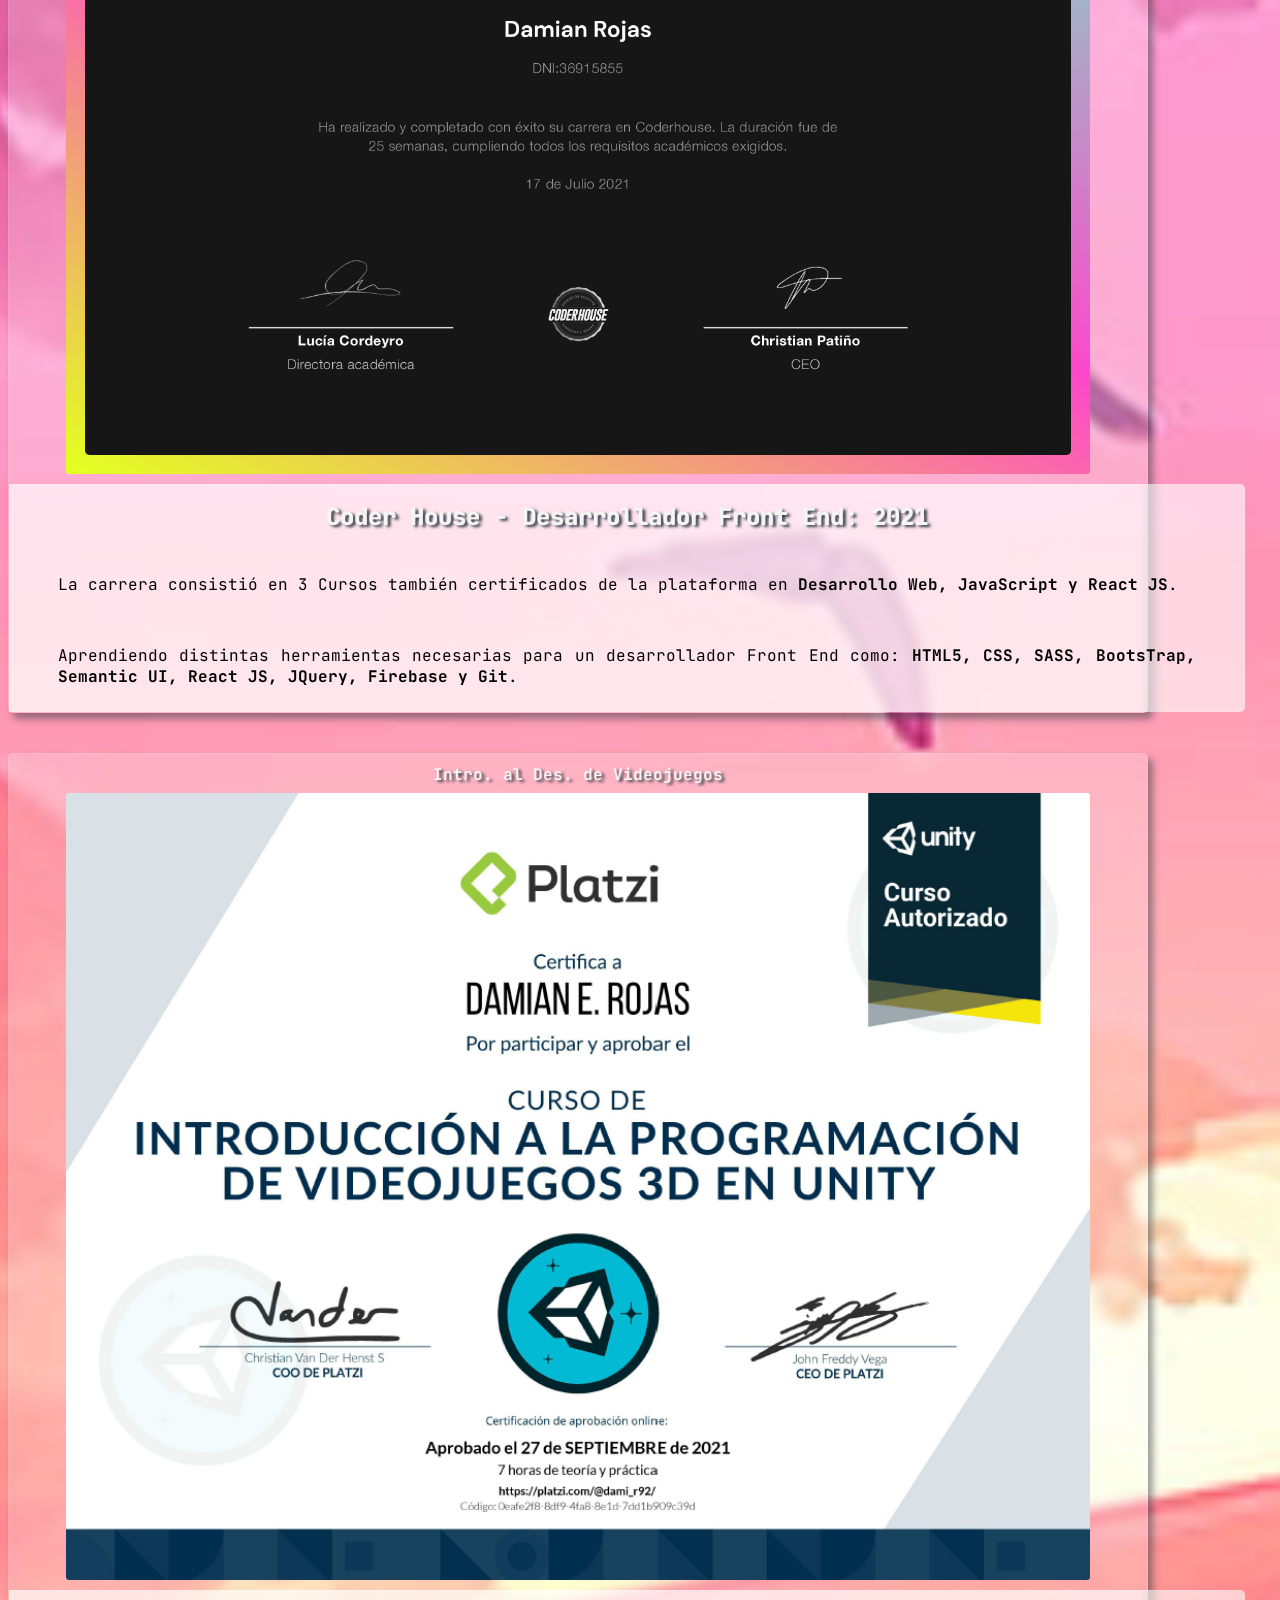
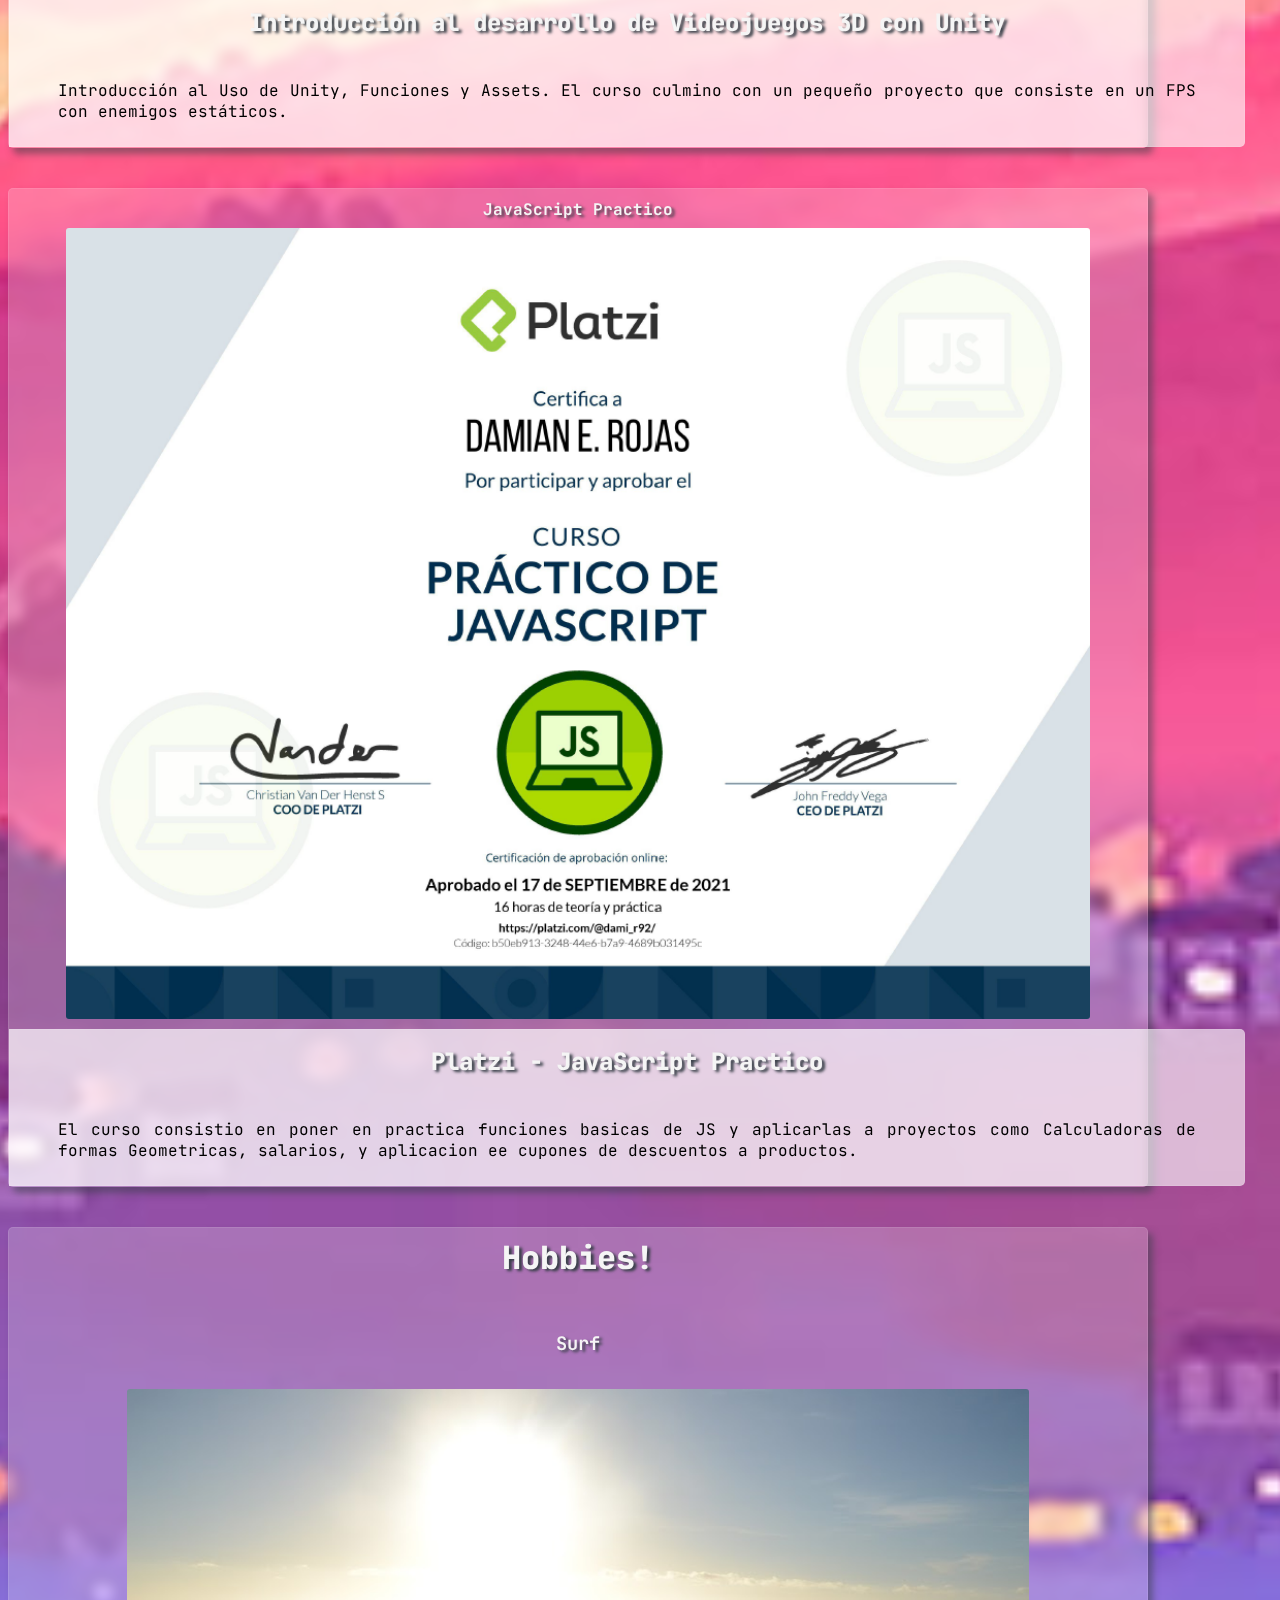
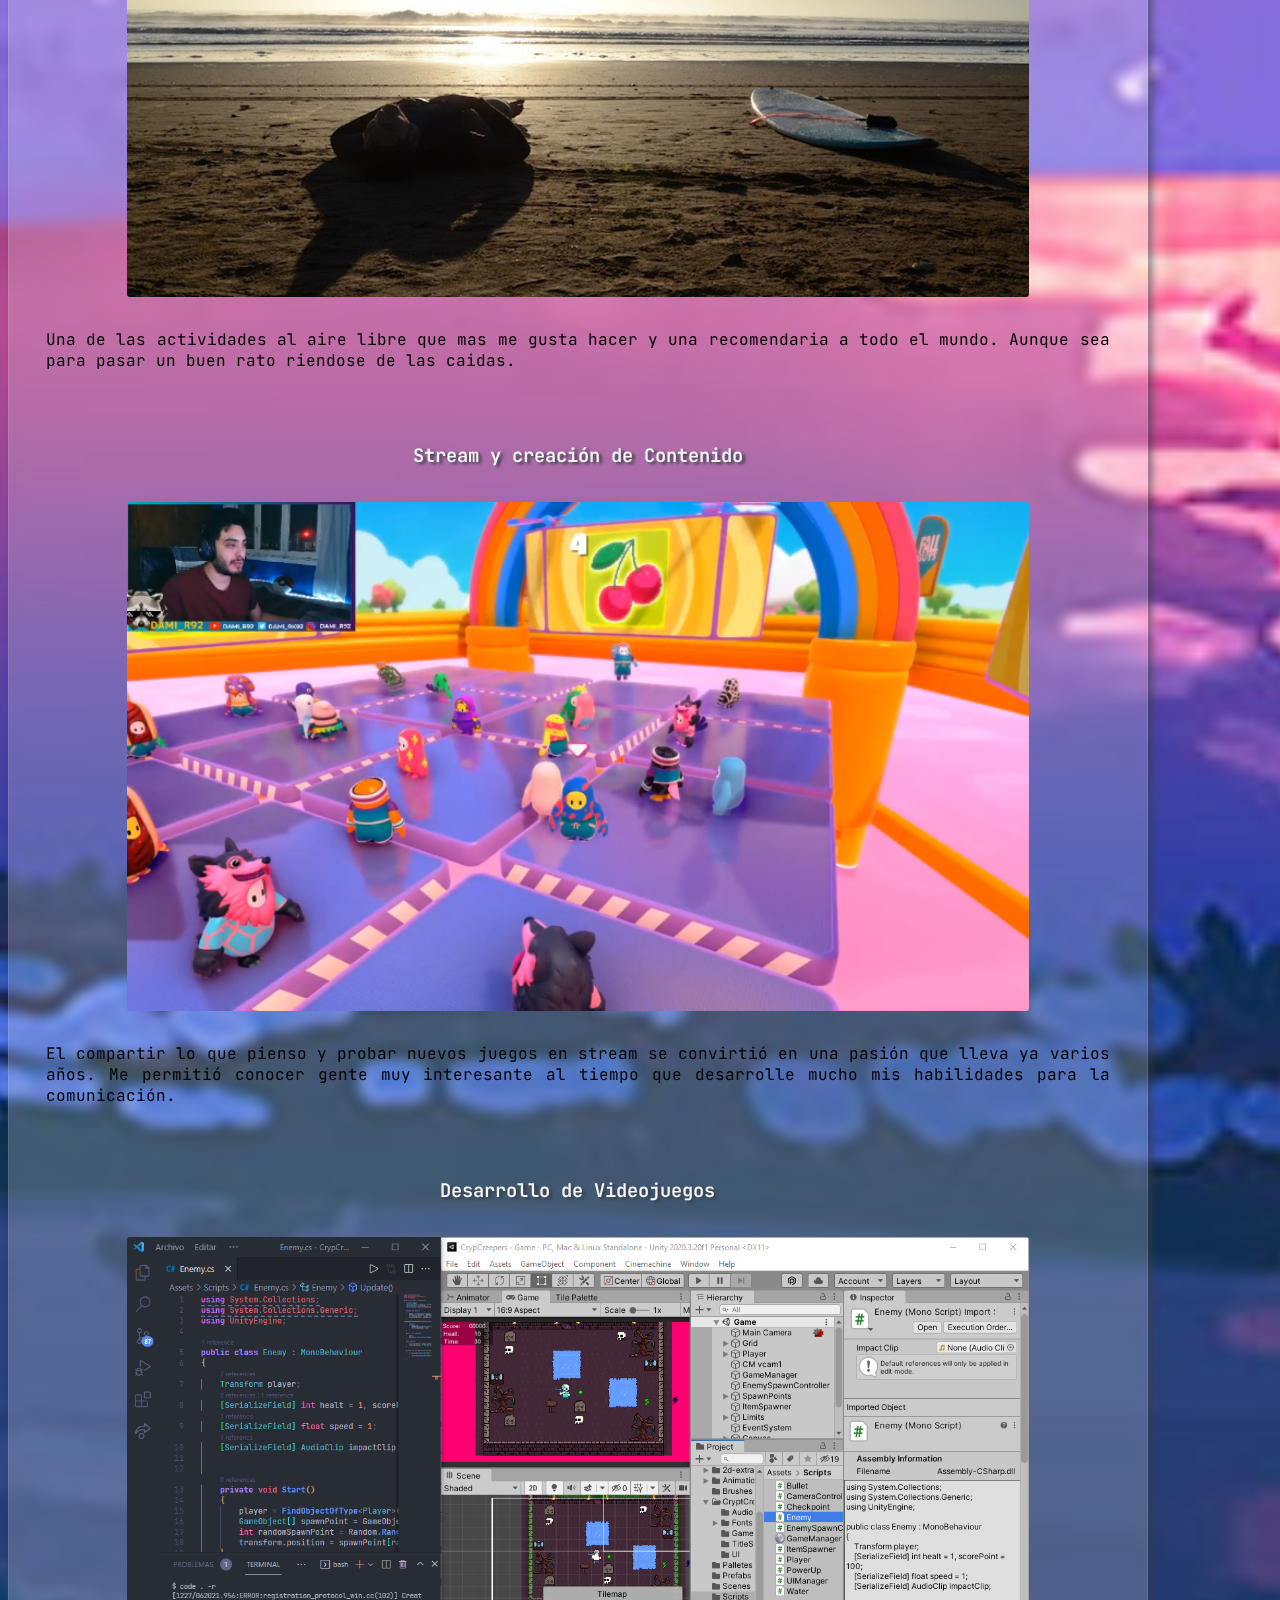
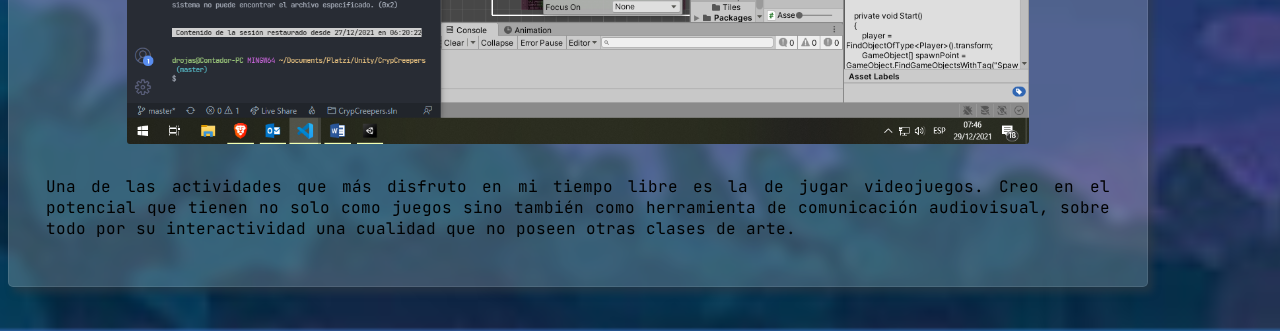
==== commit 31dbb21c: "Agregado de Unity experience" ====
--- a/index.html
+++ b/index.html
@@ -49,14 +49,12 @@
             <div class="col-sm-12 col-md-9 col-lg-9 container2">
                 <div class="header">
                     <h1>Bienvenido a mi Portfolio</h1> <br>
-                    <p>Mi nombre es <strong>Damián Rojas </strong> , soy Desarrollador <strong>FrontEnd Jr</strong> y un
-                        conversador
-                        empedernido. </p>
+                    <p>Mi nombre es <strong>Damián Rojas </strong> , soy Desarrollador <strong>de Videojuegos, FrontEnd React Jr</strong> y un conversador empedernido. </p>
                     <p> Soy <strong>Lic. en Ciencias Ambientales</strong> de la (UBA) y por inspiración en hobbies de mi
                         adolescencia
                         decidí cambiar mi perfil profesional y dedicarme al desarrollo FrontEnd indiciando mis estudios
                         en <strong>Coderhouse</strong>.</p>
-                    <p>Me considero una persona <strong> extrovertida y curiosa, con ganas de crecer, aprender </strong>
+                    <p>Me considero <strong> extrovertido y curioso, tengo muchas ganas de crecer, aprender </strong>
                         y desarrollarme personal y laboralmente, en un ámbito donde pueda aportar mis conocimientos y
                         desarrollar nuevas habilidades.</p>
                 </div>
@@ -117,6 +115,29 @@
             <div class="row">
                 <div class="sidebar col-sm-12 col-md-3 col-lg-3">
                     <div class="profile-card">
+                        <h4>Unity 3D Game Dev</h4>
+                        <a target="_blank" href="https://www.coderhouse.com/certificados/625f57ed8b3814001a8b2469"><img
+                                class="educacion-img" src="./images/unityGameDev.png" alt=""></a>
+                    </div>
+                </div>
+                <div class="col-sm-12 col-md-9 col-lg-9 container2">
+                    <div class="header">
+                        <h2>Coder House - Unity 3D Game Dev: 2022</h2> <br>
+                        <p>El curso recorrio todas las caracteristicas del motor grfafico conpluyendo en un <strong>Proyecto real de 3 Niveles</strong>. Repasando distintas mecanicas por nivel y aplicando las mejores practicas de Unity 3D, Iluminación y Post-procesado.</p>
+                        </p>
+                        <br>
+                        <p>
+                            Aprendiendo distintas herramientas necesarias para desarrollador de Videojuegos:
+                            <strong>Fisicas,Texturizado, Optimización, Animación, Post-procesado, Iluminación, Audio, etc</strong>.
+                        </p>
+                    </div>
+                </div>
+            </div>
+        </div>
+        <div class="container">
+            <div class="row">
+                <div class="sidebar col-sm-12 col-md-3 col-lg-3">
+                    <div class="profile-card">
                         <h4>Desarrollo Front End</h4>
                         <a target="_blank" href="https://www.coderhouse.com/certificados/611c0d024f68e400129f60b9"><img
                                 class="educacion-img" src="./images/frontend.png" alt=""></a>
